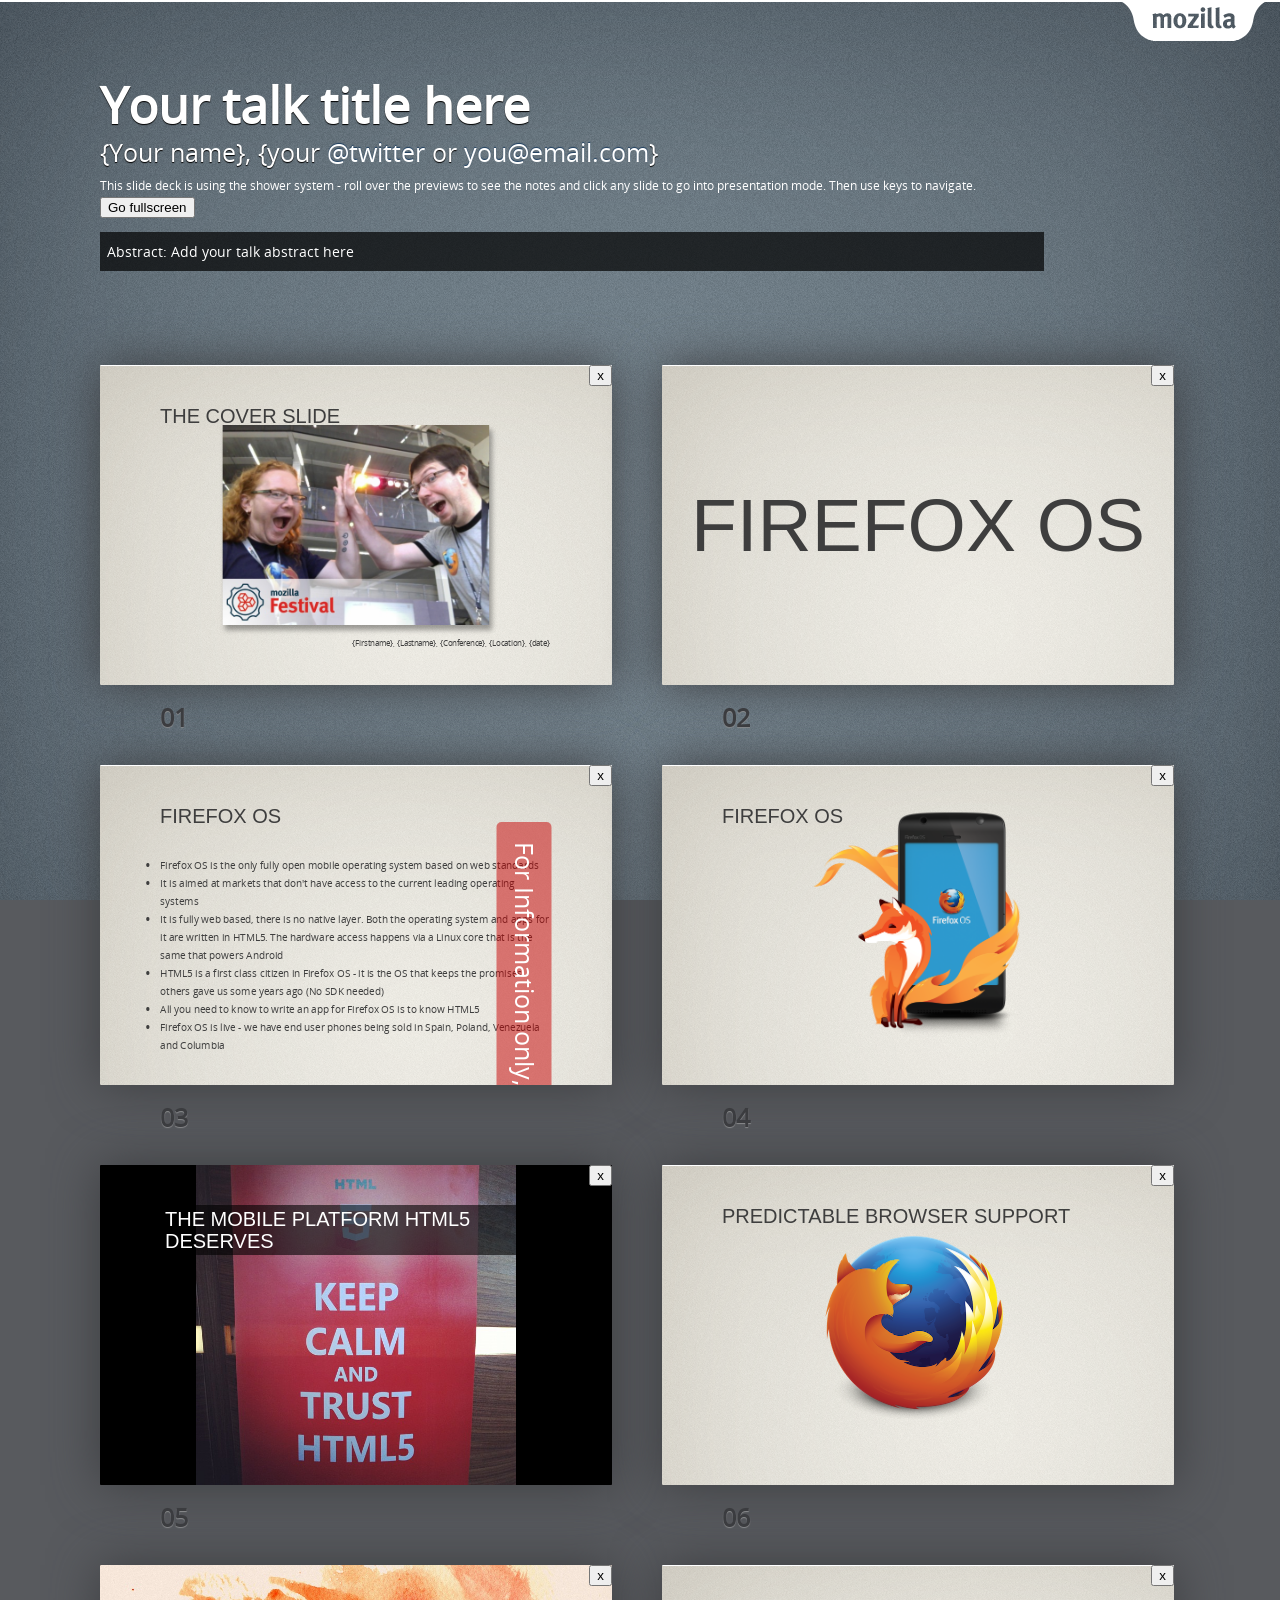
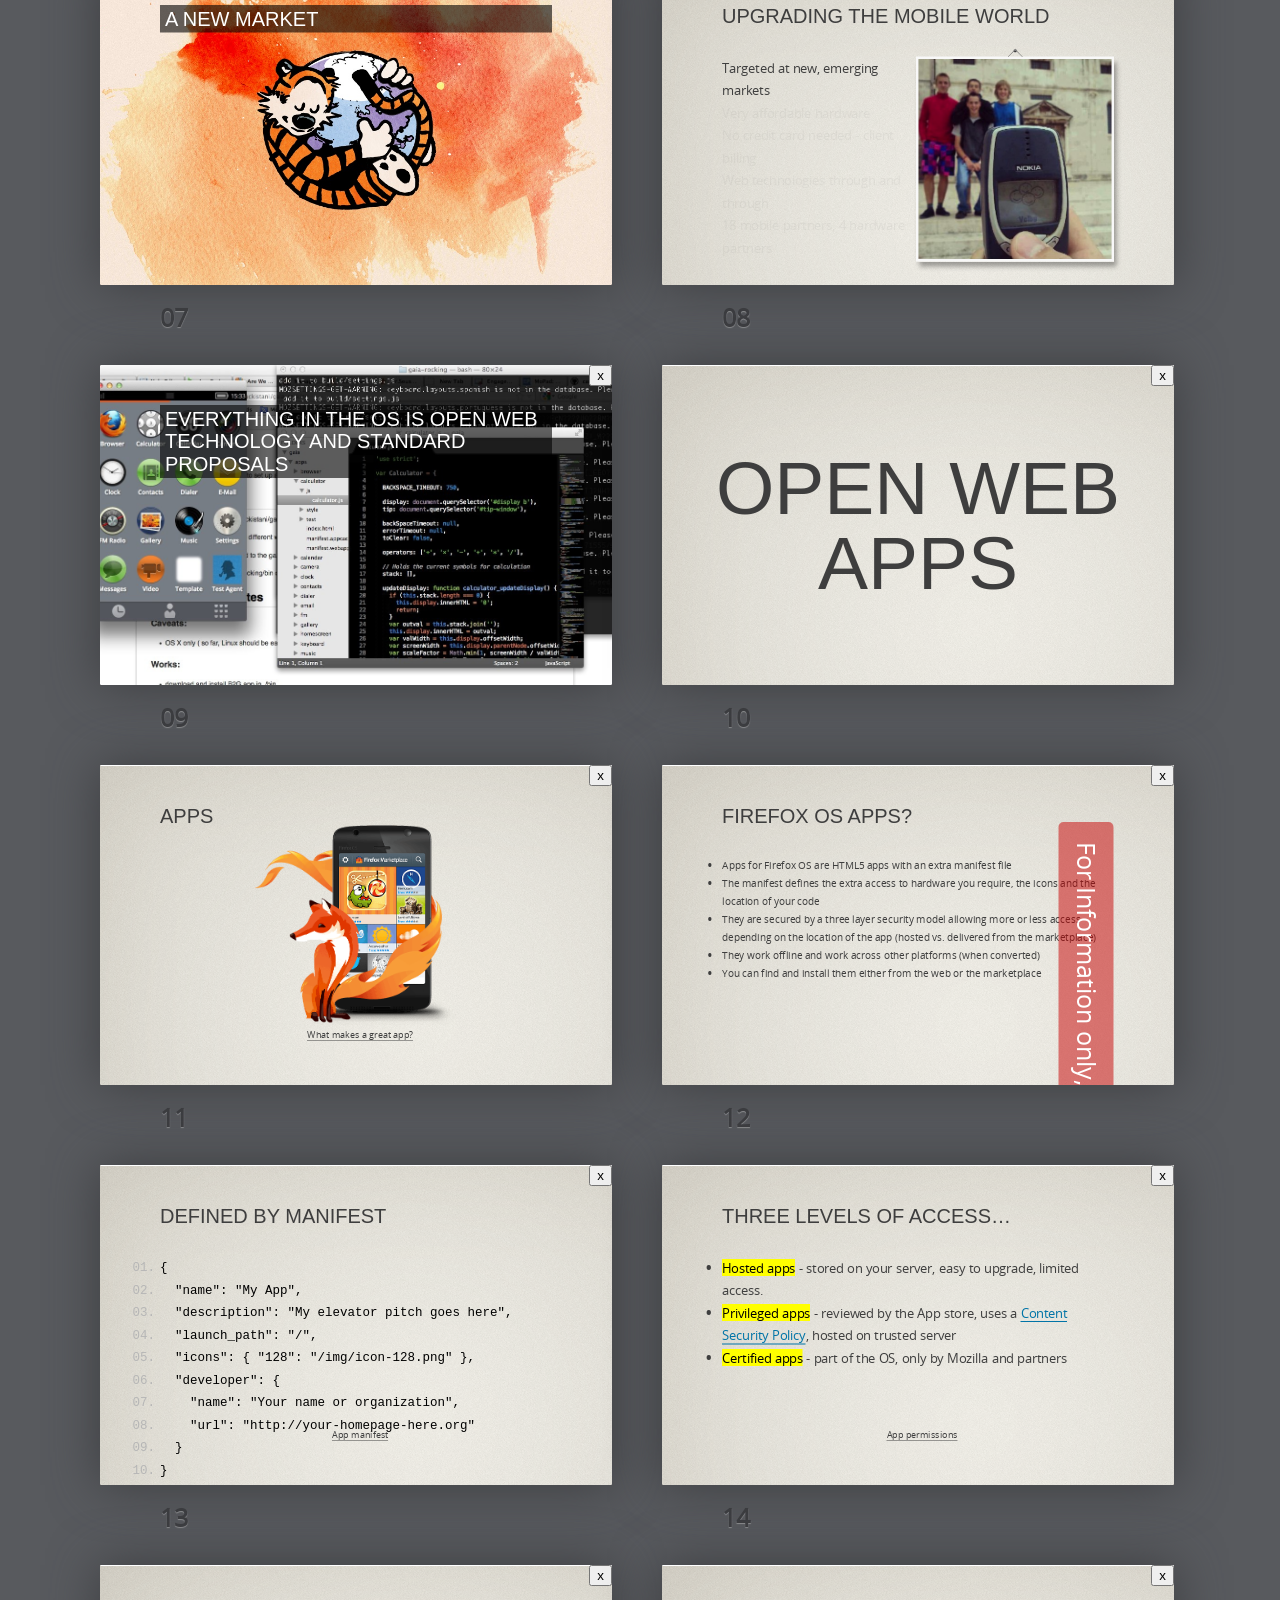
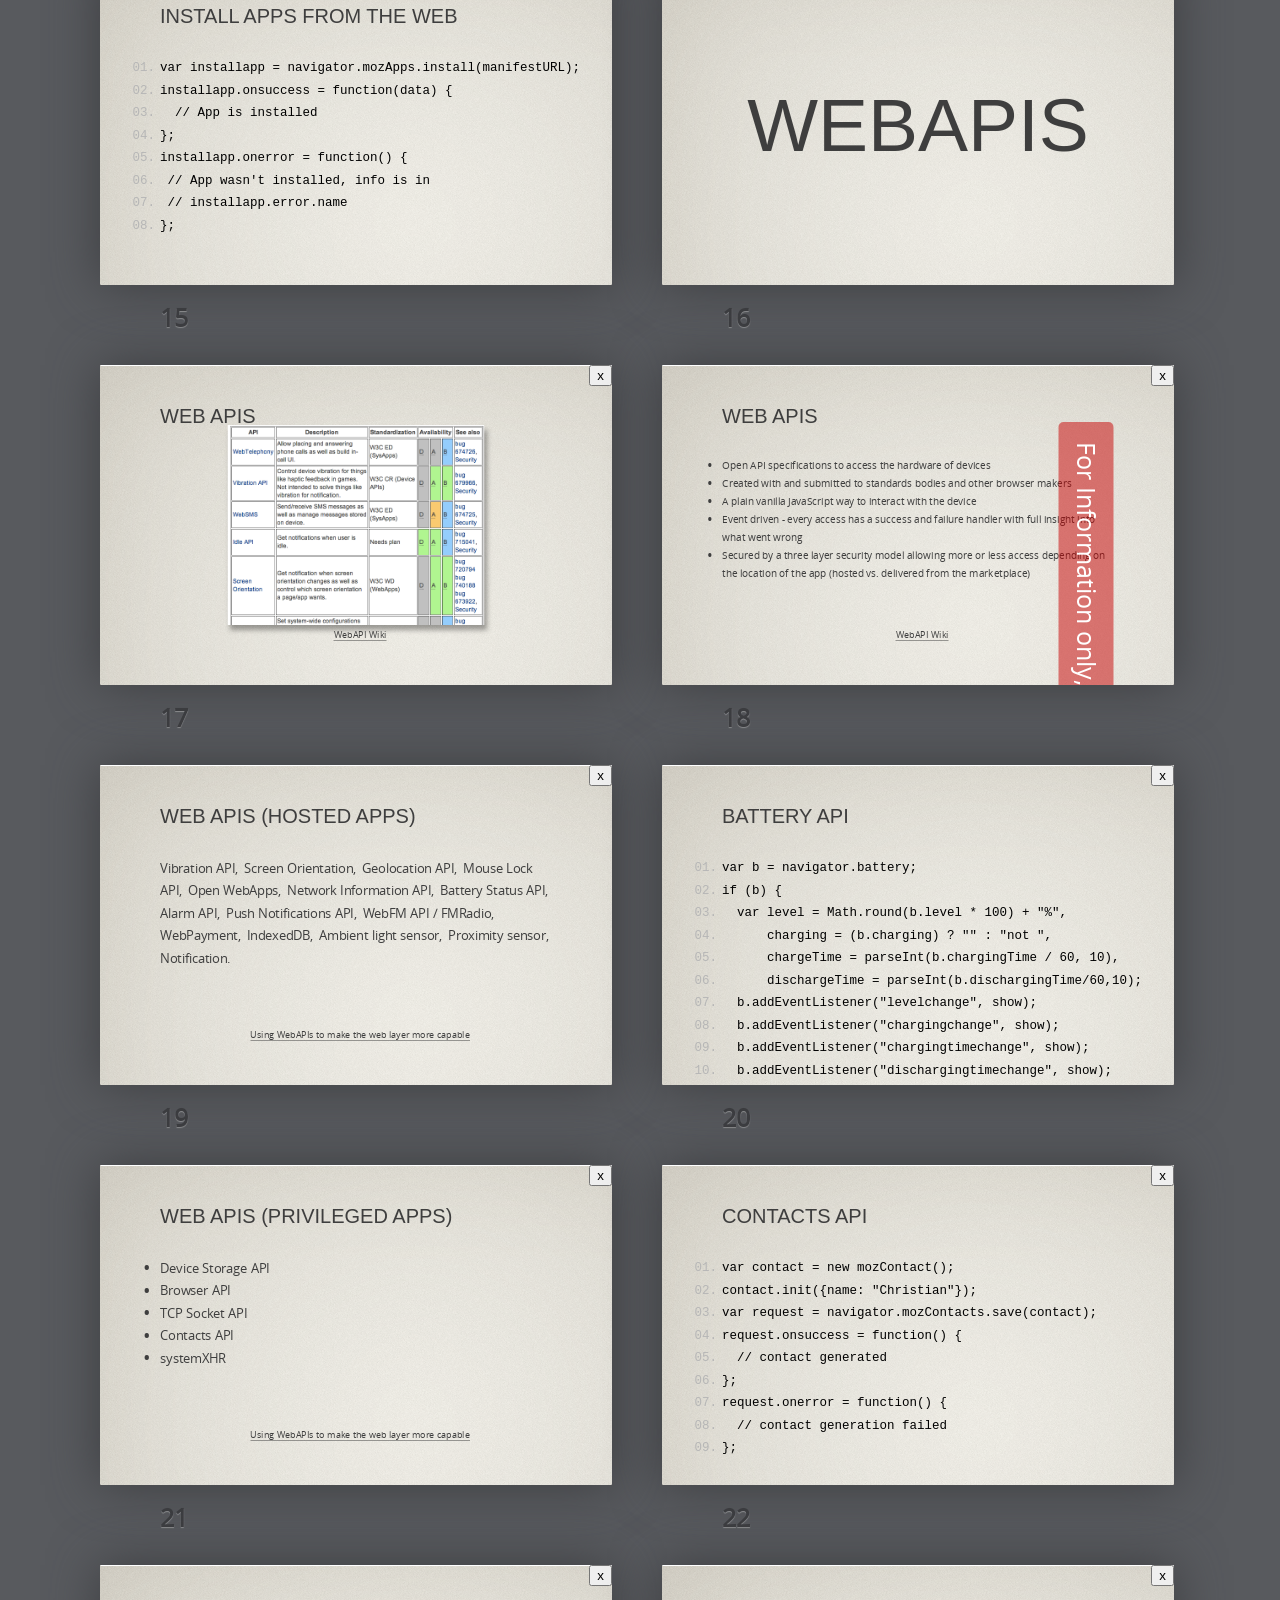
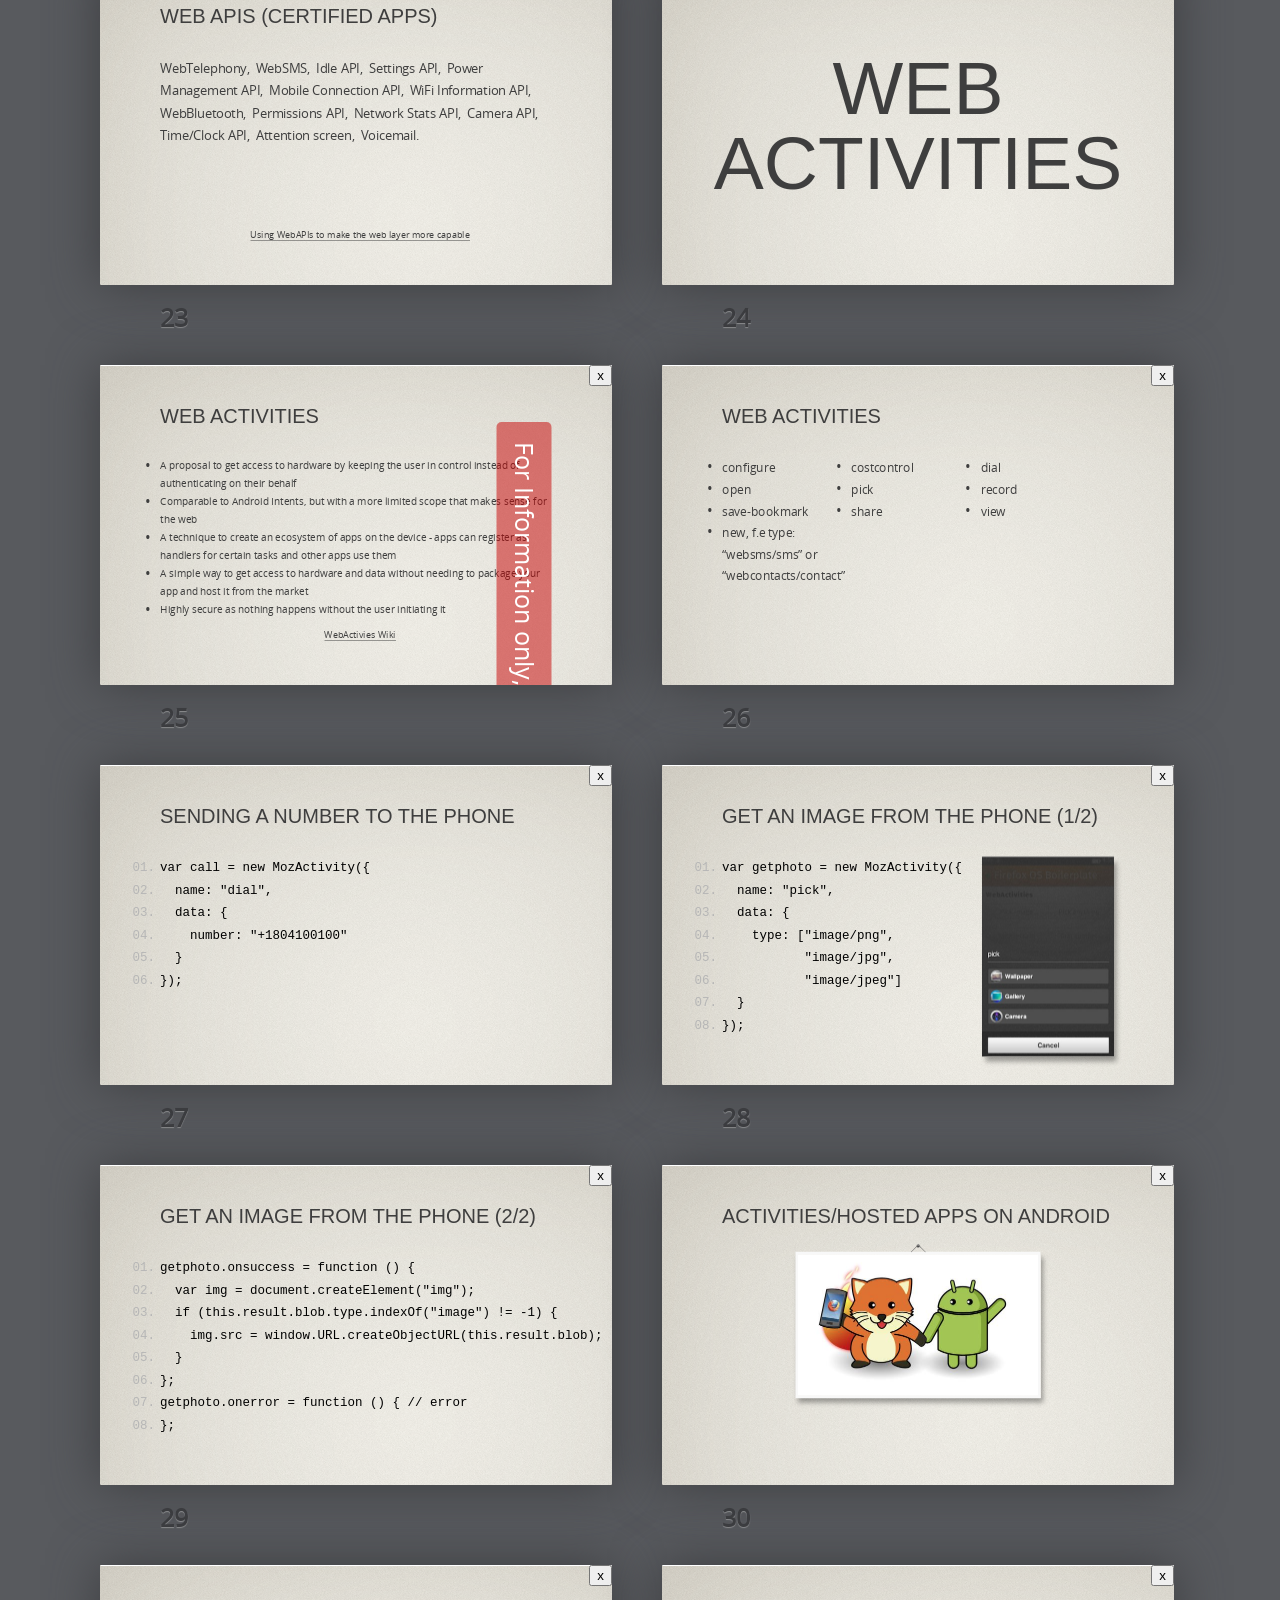
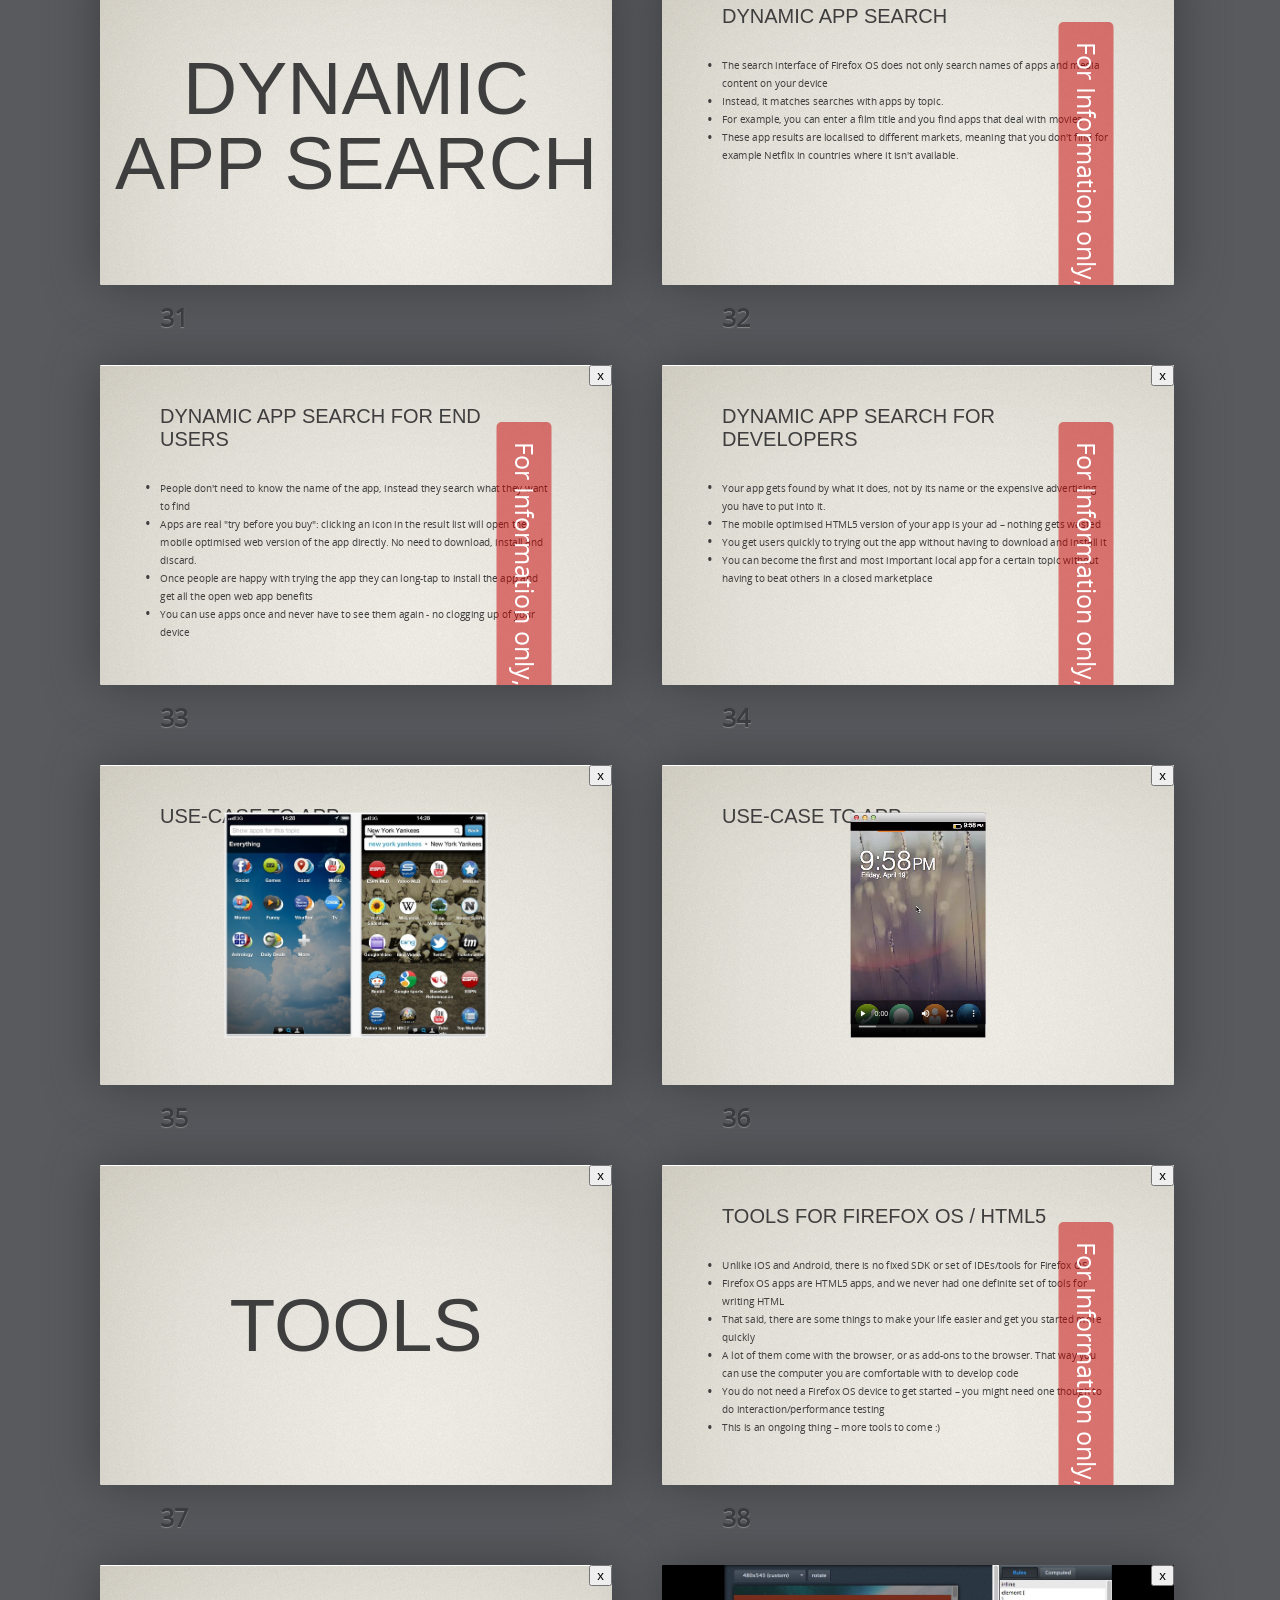
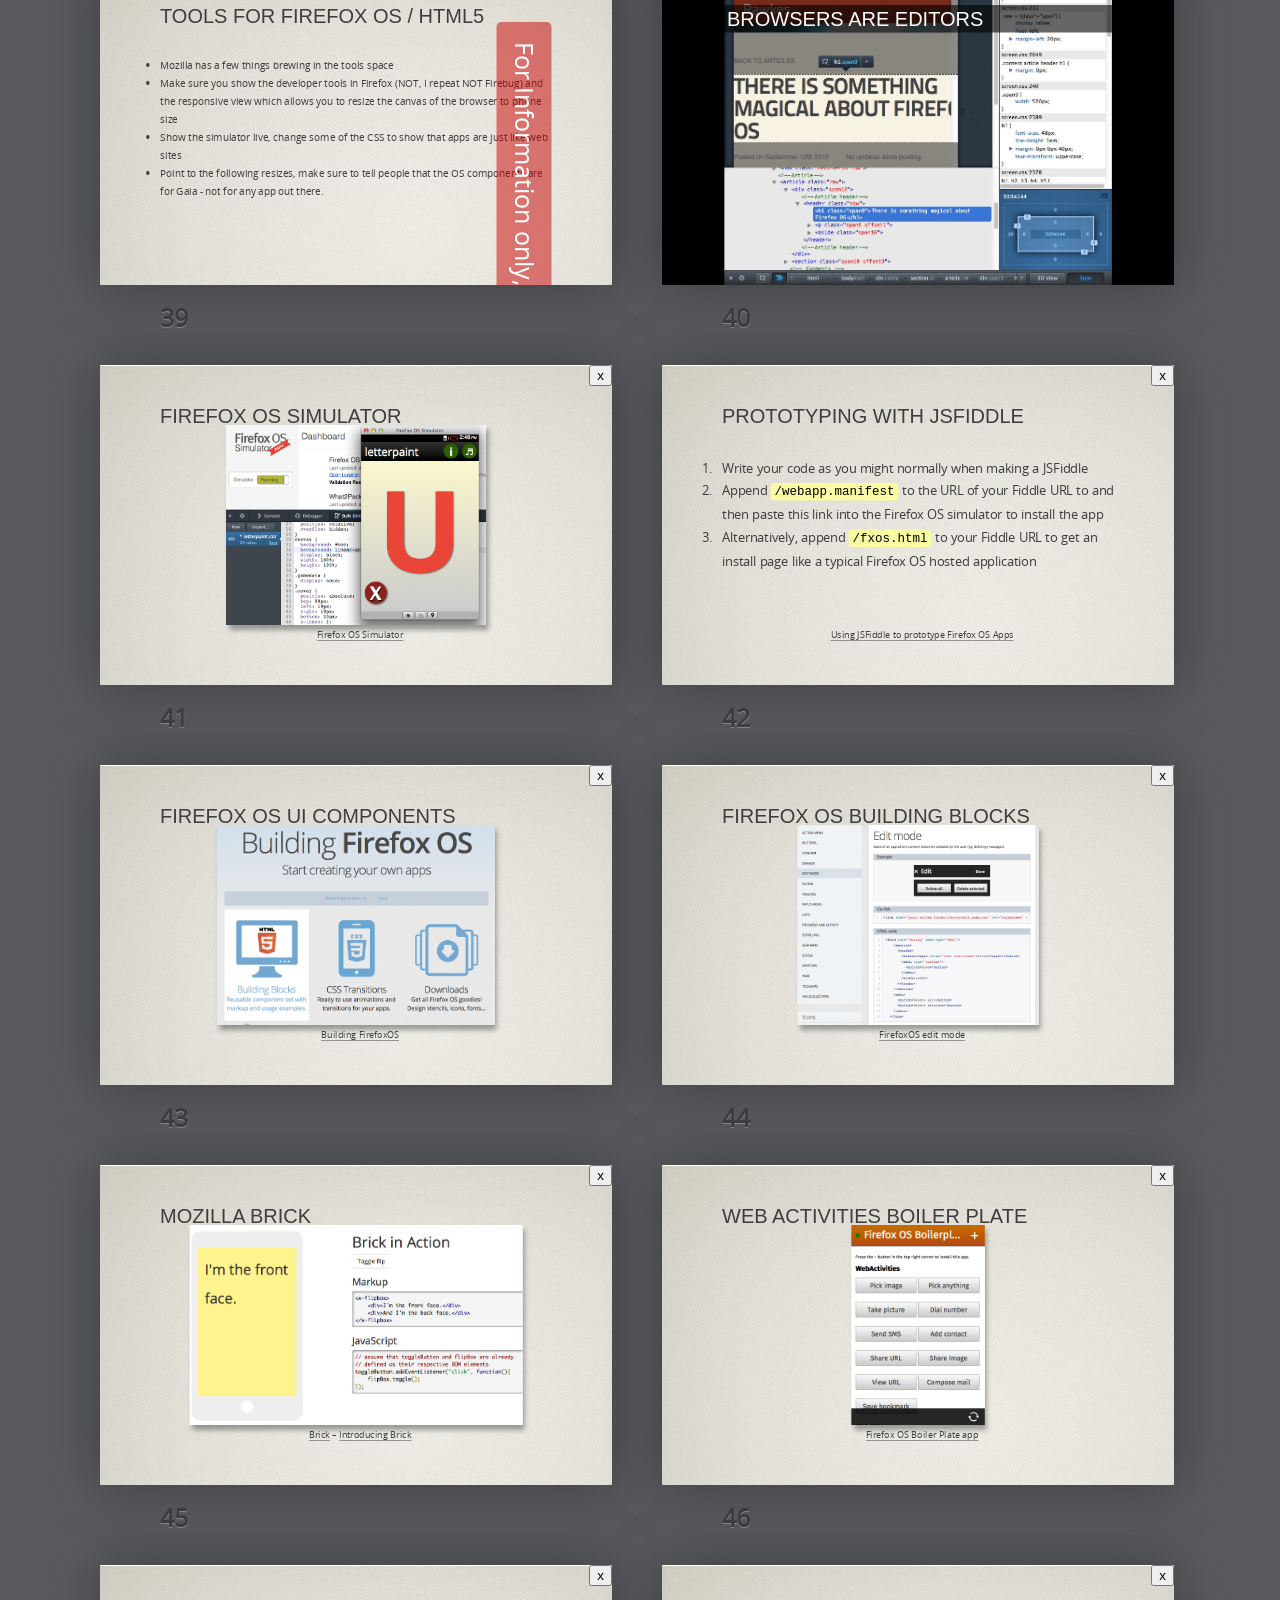
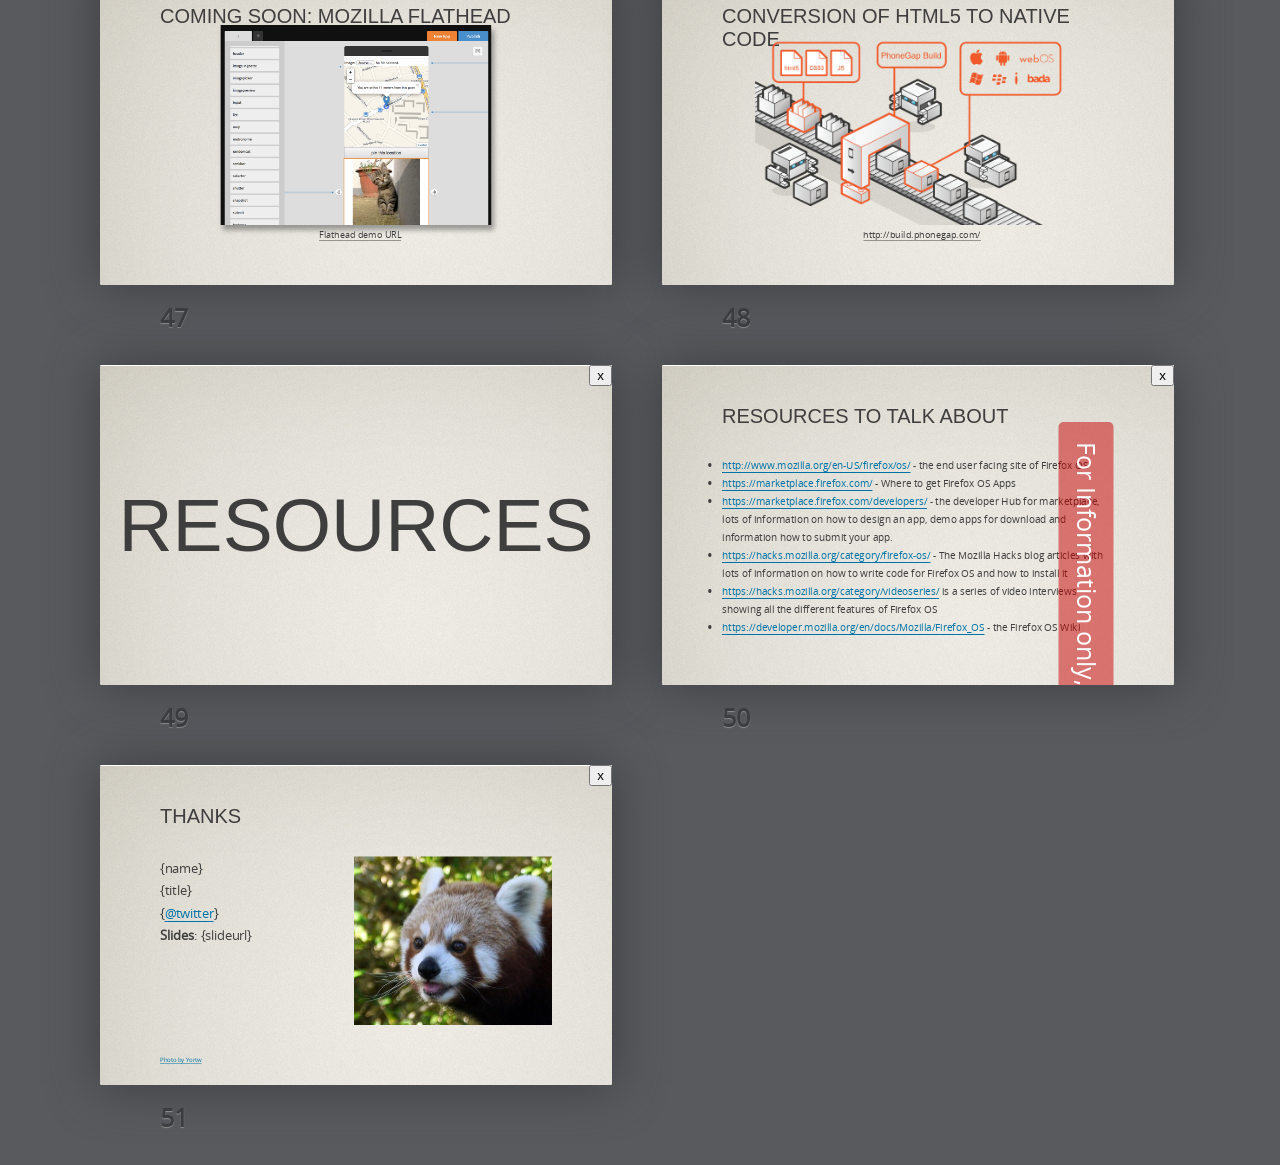
==== html5/firefox-os-pick-and-mix.html @ efd6d1f1 "Firefox OS overview deck" ====
<!DOCTYPE HTML>
<!-- <html lang="en-US"> -->
<html lang="en-US" class="fade">
<!-- 
  ^ a class of "fade" makes slides fade smoothly into one another
 -->
<!-- <html lang="en-US" class="nonumbers"> -->
<!-- 
  If you want no numbers on the slides add a "nonumbers" class 
  to the HTML element.
  Adding a class of "fade" will make slides fade into another. 
-->
<head>
  <meta charset="UTF-8">
  <title>Your talk title here</title>
<!-- 
  If you upload your slides to the web, ensure that you have 
  a good title - this shows up in search results and social
  media links
 -->
  <meta name="viewport" content="width=device-width, user-scalable=yes">
  <link rel="stylesheet" href="themes/mozilla/styles/style.css">
  <style type="text/css">
    div[id$='bullets'].slide > div::after {
      content: 'For Information only, do NOT present';
      background: rgba(200,0,0,0.5);
      color: #fff;
      position: absolute;
      top: 20px;
      right: 0;
      padding: 5px 20px;
      transform: rotate(90deg) translate(52%,-150px);
      border-radius: 5px;
    }
    .full div[id$='bullets'].slide > div::after {
      animation: wiggle alternate 1s infinite;
    }
    @keyframes wiggle {
      from {
        transform: rotate(90deg) translate(52%,-150px);
      }
      to {
        transform: rotate(90deg) translate(52%,-160px);
      }
    }
  </style>
</head>
<body class="list">

  <header class="caption">
    <h1>Your talk title here</h1>
    <p class="footer">
      {Your name}, 
      {your <a href="http://twitter.com/">@twitter</a> or 
      <a href="mailto:you@email.com">you@email.com</a>}
    </p>
  </header>
  <aside class="talkdescription">
    <p>This slide deck is using the shower system - roll over the previews to see the notes and click any slide to go into presentation mode. Then use keys to navigate. <button onclick="goFullScreen()">Go fullscreen</button></p>
    <p class="abstract">
      <strong>Abstract: </strong>
       Add your talk abstract here
    </p>
  </aside>

<!-- 
    Simply copy the whole block for each slide you want.
  Special slides get extra classes. Each slide needs an ID 
  to allow for bookmarking and target jumping.
-->

  <div id="cover" class="slide"><div>
    <section>
      <header>
        <h2>The cover slide</h2>
      </header>
      <img src="pictures/templatedemos/high-five.jpg" 
           class="middle shadow" height="400"
           alt="High-five at the Mozilla Festival!">
      <small class="byline">
        {Firstname}, {Lastname}, {Conference}, {Location}, {date}
      </small>
      <footer class="notes">
        This is a simple cover slide with an image in the middle
      </footer>
    </section>
  </div></div>

<!-- end slide block -->

<!-- ===================================================================
Firefox OS 
======================================================================== -->

  <div id="zomgfirefoxos" class="slide shout"><div>
    <section>
      <header>
        <h2>Firefox OS</h2>
      </header>
    <footer class="notes">
    </footer>
    </section>
  </div></div>

  <div id="firefoxosbullets" class="slide"><div>
    <section>
      <header>
        <h2>Firefox OS</h2>
      </header>
      <ul class="longlist">
        <li>Firefox OS is the only fully open mobile operating system based on web standards</li>
        <li>It is aimed at markets that don't have access to the current leading operating systems</li>
        <li>It is fully web based, there is no native layer. Both the operating system and apps for it are written in HTML5. The hardware access happens via a Linux core that is the same that powers Android</li>
        <li>HTML5 is a first class citizen in Firefox OS - it is the OS that keeps the promises others gave us some years ago (No SDK needed)</li>
        <li>All you need to know to write an app for Firefox OS is to know HTML5</li>
        <li>Firefox OS is live - we have end user phones being sold in Spain, Poland, Venezuela and Columbia</li>
      </ul>
    <footer class="notes">
    </footer>
    </section>
  </div></div>

  <div id="firefoxos" class="slide"><div>
    <section>
      <header>
        <h2>Firefox OS</h2>
      </header>
      <img src="pictures/fxos/firefoxos.png" 
           alt="Firefox OS" 
           class="middle" height="450">
    <footer class="notes">
      This is the intro slide to Firefox OS - explain that it is a new operating system, one completely based on open web technologies and aimed at the markets that others don't cover. Both fulfilling the promises made by other platforms and following the principles defined in the Mozilla Manifesto.
    </footer>
    </section>
  </div></div>

  <div id="deserves" class="slide cover h"><div>
    <section>
      <header>
        <h2>The mobile platform HTML5 deserves</h2>
      </header>
      <img src="pictures/fxos/keep-calm-and-trust-html5.jpg" 
           alt="Keep calm and trust HTML5" 
           class="middle shadow" height="450">
    <footer class="notes">
      Explain that unlike other platforms, HTML5 is not a second class citizen in Firefox OS but that the system itself, the UI of the OS, is written in HTML5. Instead of hoping for support of HTML5 features, the OS is very much dependent on them.
    </footer>
    </section>
  </div></div>

  <div id="browser" class="slide"><div>
    <section>
      <header>
        <h2>Predictable browser support</h2>
      </header>
      <img src="pictures/fxos/firefox-oct-2013.png" 
           alt="firefox" 
           class="middle">
    <footer class="notes">
      Firefox OS uses the browser's rendering engine as the main component to create interfaces. That's why you can not have the issues you have with Android, for example, where newest browser versions are not available for an older version of the operating systems. With Firefox OS, you have predictable browser support, rather than having to support outdated stock browsers and find workarounds.
    </footer>
    </section>
  </div></div>

  <div id="newmarket" class="slide h cover"><div>
    <section>
      <header>
        <h2>A new market</h2>
      </header>
      <img src="pictures/fxos/hobbes-earth.jpg" 
           alt="World wide web" 
           class="middle shadow" height="450">
    <footer class="notes">
      Firefox OS is - and this is important to say - not targeting the same markets as iOS and Android. Its main purpose is to bring web connectivity to markets that can't afford other platforms or aren't even supported by them. That's why Firefox OS users are not comparing what you do as App developers to the latest iOS or Android releases. Your job as app developers for Firefox OS is to bring the first impression of the web to lots and lots of new users. Not an easy task, but also a very rewarding one. Instead of copying Angry Birds and not getting the hardware performance you need you could be the new Angry Birds for a totally new audience.
    </footer>
    </section>
  </div></div>

  <div id="forall" class="slide"><div>
    <section>
      <header>
        <h2>Upgrading the mobile world</h2>
      </header>
      <figure class="right shadow frame">
        <img src="pictures/fxos/nokia-photos.jpg" 
             alt="Nokia couldn't take photos"
             height="400">
      </figure>
      <ul class="inner">
        <li class="active">Targeted at new, emerging markets</li>
        <li>Very affordable hardware</li>
        <li>No credit card needed - client billing</li>
        <li>Web technologies through and through</li>
        <li>18 mobile partners, 4 hardware partners</li>
      </ul>
      <footer class="notes">
        Firefox OS was created to bring users of feature phones into the web-enabled mobile world. It is meant to cater to the markets not covered by iOS and Android. Yes, you can buy cheap Androids world-wide but the version of Android they support doesn't have an out-of-the-box browser that allows you to do interesting things on the web. Much like Firefox and Opera for Android allow more users world-wide to have a great web experience without having the latest hardware, Firefox OS goes further. Its main goal is to bring millions of new users to the web on their mobile devices without getting a second-grade experience.
      </footer>
    </section>
  </div></div>

  <div id="webtech" class="slide cover"><div>
    <section>
      <header>
        <h2>Everything in the OS is open web technology and standard proposals</h2>
      </header>
      <img src="pictures/fxos/firefox-os-emulator.jpg" 
           alt="firefox os emulator and source" 
           class="middle shadow" height="450">
    <footer class="notes">
      Firefox OS is not another closed platform. Everything in the OS is open web technology and based on proposals to the standards bodies. This means the research we did by building Firefox OS and the research you do by making your apps work on it gets fed back to Firefox on Desktop and all the other browsers, too, making the web a better place.
    </footer>
    </section>
  </div></div>

<!-- ===================================================================
OPEN WEB APPS 
======================================================================== -->

  <div id="zomgopenapps" class="slide shout"><div>
    <section>
      <header>
        <h2>Open Web Apps</h2>
      </header>
    <footer class="notes">
    </footer>
    </section>
  </div></div>

  <div id="fxapps" class="slide"><div>
    <section>
      <header>
        <h2>Apps</h2>
      </header>
      <img src="pictures/fxos/apps.png" class="middle" height="400" 
           alt="Firefox OS apps">
      <p class="demourl">
        <a href="https://marketplace.firefox.com/developers/docs/concept">What makes a great app?</a>
      </p>
    <footer class="notes">
      Apps are the hot new thing - except they are not. In essence an app is a thing that does one thing well and is contained in itself. Instead of opening a web site and having it next to many other tabs you open an app and it is the main focus of your attention. People love this. It gives users a catered experience for one task without being distracting. The good news is that the web technologies around HTML5 are flexible enough to cover both cases: you can create a web site but also very easily turn it into an app. 
    </footer>
    </section>
  </div></div>

   <div id="appsbullets" class="slide"><div>
    <section>
      <header>
        <h2>Firefox OS Apps?</h2>
      </header>
      <ul class="longlist">
        <li>Apps for Firefox OS are HTML5 apps with an extra manifest file</li>
        <li>The manifest defines the extra access to hardware you require, the icons and the location of your code</li>
        <li>They are secured by a three layer security model allowing more or less access depending on the location of the app (hosted vs. delivered from the marketplace)</li>
        <li>They work offline and work across other platforms (when converted)</li>
        <li>You can find and install them either from the web or the marketplace</li>
      </ul>
      <footer class="notes">
      </footer>
    </section>
  </div></div>

  <div id="manifest" class="slide"><div>
    <section>
      <header>
        <h2>Defined by manifest</h2>
      </header>
      <pre>
        <code>{</code>
        <code>  "name": "My App",</code>
        <code>  "description": "My elevator pitch goes here",</code>
        <code>  "launch_path": "/",</code>
        <code>  "icons": { "128": "/img/icon-128.png" },</code>
        <code>  "developer": {</code>
        <code>    "name": "Your name or organization",</code>
        <code>    "url": "http://your-homepage-here.org"</code>
        <code>  }</code>
        <code>}</code>
      </pre>
      <p class="demourl"><a href="https://developer.mozilla.org/en-US/docs/Apps/Manifest">App manifest</a></p>
    <footer class="notes">
      The main step to turn an HTML5 page/app into a Firefox App is to define an app manifest. These are simple files in JSON defining the name of your app, where the icons are and what permissions you need for the application to work. They need to be sent with the right MIME type on the server and get submitted to the Mozilla marketplace. See them as a quick description of your app.
    </footer>
    </section>
  </div></div>

  <div id="threekinds" class="slide"><div>
    <section>
      <header>
        <h2>Three levels of access&hellip;</h2>
      </header>
      <ul>
        <li><mark>Hosted apps</mark> - stored on your server, easy to upgrade, limited access.</li>
        <li><mark>Privileged apps</mark> - reviewed by the App store, uses a <a href="https://developer.mozilla.org/en-US/docs/Security/CSP/Introducing_Content_Security_Policy">Content Security Policy</a>, hosted on trusted server</li>
        <li><mark>Certified apps</mark> - part of the OS, only by Mozilla and partners</li>
      </ul>
      <p class="demourl"><a href="https://developer.mozilla.org/en-US/docs/Apps/App_permissions">App permissions</a></p>
    <footer class="notes">
      There are three different type of apps in Firefox OS: Hosted Apps, Privileged apps and Certified apps. The first kind is hosted on your own server and has access to a limited amount of extra functionality Firefox OS offers on top of what HTML5 gives you. Privileged apps have much more access to the hardware and must be hosted by Mozilla. Certified apps are part of the operating system and are only built by Mozilla and partners.
    </footer>
    </section>
  </div></div>

  <div id="installapp" class="slide"><div>
    <section>
      <header>
        <h2>Install apps from the web</h2>
      </header>
        <pre>
        <code>var installapp = navigator.mozApps.install(manifestURL);</code>
        <code>installapp.onsuccess = function(data) {</code>
        <code>  // App is installed</code>
        <code>};</code>
        <code>installapp.onerror = function() {</code>
        <code> // App wasn't installed, info is in </code>
        <code> // installapp.error.name</code>
        <code>};</code>
        </pre>
      <footer class="notes">
        Installing applications from the web is possible by using the open web apps API, which is part of the WebAPI work in Mozilla. You can test if navigator.mozApps is supported and then create a button that calls the install method pointing to the URL of the manifest file of the app to be installed. You then get onsuccess and onerror handlers to deal with the returned objects of the install process. This means that any mobile friendly web site can be turned into an app in a few minutes, and that all the work you put into making your sites found in search engines wasn't wasted, but actually is now advertising for your app.
      </footer>
    </section>
  </div></div>


<!-- ===================================================================
WEB APIS
======================================================================== -->

  <div id="zomgapis" class="slide shout"><div>
    <section>
      <header>
        <h2>WebAPIs</h2>
      </header>
    <footer class="notes">
    </footer>
    </section>
  </div></div>

  <div id="webapis" class="slide h"><div>
    <section>
      <header>
        <h2>Web APIs</h2>
      </header>
      <img src="pictures/fxos/webapiwiki.png" height="400" class="middle shadow" alt="WebAPI wiki">
      <p class="demourl">
        <a href="https://wiki.mozilla.org/WebAPI">WebAPI Wiki</a>
      </p>      
    <footer class="notes">
      The WebAPI effort of Mozilla is tracked and described on the wiki.
    </footer>
    </section>
  </div></div>

   <div id="webapibullets" class="slide"><div>
    <section>
      <header>
        <h2>Web APIs</h2>
      </header>
      <ul class="longlist">
        <li>Open API specifications to access the hardware of devices</li>
        <li>Created with and submitted to standards bodies and other browser makers</li>
        <li>A plain vanilla JavaScript way to interact with the device</li>
        <li>Event driven - every access has a success and failure handler with full insight into what went wrong</li>
        <li>Secured by a three layer security model allowing more or less access depending on the location of the app (hosted vs. delivered from the marketplace)</li>
      </ul>
      <p class="demourl">
        <a href="https://wiki.mozilla.org/WebAPI">WebAPI Wiki</a>
      </p>      
      <footer class="notes">
        The Web API effort of Mozilla is a way to make the whole hardware of mobile devices available in JavaScript in a secure, predictable and open way agreed with other browser makers and standards bodies. 
      </footer>
    </section>
  </div></div>

   <div id="webapilist" class="slide"><div>
    <section>
      <header>
        <h2>Web APIs (hosted apps)</h2>
      </header>
      <ul class="inline">
        <li>Vibration API</li>
        <li>Screen Orientation</li>
        <li>Geolocation API</li>
        <li>Mouse Lock API</li>
        <li>Open WebApps</li>
        <li>Network Information API</li>
        <li>Battery Status API</li>
        <li>Alarm API</li>
        <li>Push Notifications API</li>
        <li>WebFM API / FMRadio</li>
        <li>WebPayment</li>
        <li>IndexedDB</li>
        <li>Ambient light sensor</li>
        <li>Proximity sensor</li>
        <li>Notification</li>
      </ul>
      <p class="demourl">
        <a href="https://hacks.mozilla.org/2013/02/using-webapis-to-make-the-web-layer-more-capable/">Using WebAPIs to make the web layer more capable</a>
      </p>      
      <footer class="notes">
        Hosted applications, meaning HTML5 apps you run on your own server, get the full functionality of HTML5 and additional API support shown here. All of these APIs are defined on the Mozilla Wiki and proposals to the standard bodies. Some of them have already been implemented in other other browsers, like the geolocation API. For now, however, only Firefox OS gives you all of them. These APIs bring much needed extra functionality to the HTML5 stack. 
      </footer>
    </section>
  </div></div>

   <div id="battery" class="slide"><div>
    <section>
      <header>
        <h2>Battery API</h2>
      </header>
        <pre>
          <code>var b = navigator.battery;</code>
          <code>if (b) {</code>
          <code>  var level = Math.round(b.level * 100) + "%",</code>
          <code>      charging = (b.charging) ? "" : "not ",</code>
          <code>      chargeTime = parseInt(b.chargingTime / 60, 10),</code>
          <code>      dischargeTime = parseInt(b.dischargingTime/60,10);</code>
          <code>  b.addEventListener("levelchange", show);</code>
          <code>  b.addEventListener("chargingchange", show);</code>
          <code>  b.addEventListener("chargingtimechange", show);</code>
          <code>  b.addEventListener("dischargingtimechange", show);</code>
          <code>}</code>
        </pre>
      <footer class="notes">
        This is an example of how to use one of those APIs. They come with properties, methods and fire a lot of events which makes it easy to include them in your own solutions. And as you can see using a simple if statement around your code ensures that only environments that support it execute your code.
      </footer>
    </section>
  </div></div>

   <div id="webapilistprivileged" class="slide"><div>
    <section>
      <header>
        <h2>Web APIs (privileged apps)</h2>
      </header>
      <ul>
        <li>Device Storage API</li>
        <li>Browser API</li>
        <li>TCP Socket API</li>
        <li>Contacts API</li>
        <li>systemXHR</li>
      </ul>
      <p class="demourl">
        <a href="https://hacks.mozilla.org/2013/02/using-webapis-to-make-the-web-layer-more-capable/">Using WebAPIs to make the web layer more capable</a>
      </p>      
      <footer class="notes">
        Privileged apps have access to more APIs and those dealing with content of more sensitive nature like storing information on the device's file system, accessing the contacts list or loading third party data from the web. To recap, privileged apps need to be packaged up, submitted to the marketplace and delivered from Mozilla's infrastructure. We can not allow just any server on the web to access the user's address book as that would allow the creation of malware in a very easy fashion.
      </footer>
    </section>
  </div></div>

   <div id="contactsapi" class="slide"><div>
    <section>
      <header>
        <h2>Contacts API</h2>
      </header>
        <pre>
          <code>var contact = new mozContact();</code>
          <code>contact.init({name: "Christian"});</code>
          <code>var request = navigator.mozContacts.save(contact);</code>
          <code>request.onsuccess = function() {</code>
          <code>  // contact generated</code>
          <code>};</code>
          <code>request.onerror = function() {</code>
          <code>  // contact generation failed</code>
          <code>};</code>
        </pre>
      <footer class="notes">
        For a hosted, privileged app it is simple to create a new contact. That enables you to sync address books across services, for example. Again, you have a few methods and event handlers for the success and error case.
      </footer>
    </section>
  </div></div>

   <div id="webapilistcertified" class="slide"><div>
    <section>
      <header>
        <h2>Web APIs (certified apps)</h2>
      </header>
        <ul class="inline">
          <li>WebTelephony</li>
          <li>WebSMS</li>
          <li>Idle API</li>
          <li>Settings API</li>
          <li>Power Management API</li>
          <li>Mobile Connection API</li>
          <li>WiFi Information API</li>
          <li>WebBluetooth</li>
          <li>Permissions API</li>
          <li>Network Stats API</li>
          <li>Camera API</li>
          <li>Time/Clock API</li>
          <li>Attention screen</li>
          <li>Voicemail</li>
        </ul>
     <p class="demourl">
        <a href="https://hacks.mozilla.org/2013/02/using-webapis-to-make-the-web-layer-more-capable/">Using WebAPIs to make the web layer more capable</a>
      </p>      
      <footer class="notes">
        Certified apps are the apps that make up the operating system itself. They are only built by Mozilla and partners and have full access to the hardware of the device, for example to make phone calls or change permissions on the device. 
      </footer>
    </section>
  </div></div>

<!-- ===================================================================
WEB ACTIVITIES
======================================================================== -->

  <div id="zomgactivities" class="slide shout"><div>
    <section>
      <header>
        <h2>Web Activities</h2>
      </header>
    <footer class="notes">
    </footer>
    </section>
  </div></div>

  <div id="webactbullets" class="slide"><div>
    <section>
      <header>
        <h2>Web Activities</h2>
      </header>
      <ul class="longlist">
        <li>A proposal to get access to hardware by keeping the user in control instead of authenticating on their behalf</li>
        <li>Comparable to Android Intents, but with a more limited scope that makes sense for the web</li>
        <li>A technique to create an ecosystem of apps on the device - apps can register as handlers for certain tasks and other apps use them</li>
        <li>A simple way to get access to hardware and data without needing to package your app and host it from the market</li>
        <li>Highly secure as nothing happens without the user initiating it</li>
      </ul>
      <p class="demourl">
        <a href="https://wiki.mozilla.org/WebAPI/WebActivities">WebActivies Wiki</a>
      </p>      
      <footer class="notes">
      </footer>
    </section>
  </div></div>

  <div id="activities" class="slide"><div>
    <section>
      <header>
        <h2>Web activities</h2>
      </header>
      <ul class="lots">
        <li>configure</li>
        <li>costcontrol</li>
        <li>dial</li>
        <li>open</li>
        <li>pick</li>
        <li>record</li>
        <li>save-bookmark</li>
        <li>share</li>
        <li>view</li>
        <li>new, f.e type: “websms/sms” or “webcontacts/contact” </li>
      </ul>
    <footer class="notes">
      If you want to access the camera or the address book without packaging your application, there is an alternative called Web Activities. These are much like Web Intents were for Chrome, but more focused on real use cases of the web rather than Android. Using Web Activities you can access the hardware without having to authenticate on the user's behalf. Instead, the users get prompted to use the apps they always use to give you what your app wants.
    </footer>
    </section>
  </div></div>

 <div id="callactivity" class="slide"><div>
    <section>
      <header>
        <h2>Sending a number to the phone</h2>
      </header>
      <pre>
        <code>var call = new MozActivity({</code>
        <code>  name: "dial",</code>
        <code>  data: {</code>
        <code>    number: "+1804100100"</code>
        <code>  }</code>
        <code>});</code>
      </pre>
      <footer class="notes">
        This, as an example, is a call activity. When this JavaScript executes, the user will be sent to the dialer app (or Skype, depending on what app was defined as the default one), the number is sent to the app and the user needs to initiate the call. This is the main difference to WebAPIs - the user has the final say. When the call is denied or the user hung up the phone would go back to your app.
      </footer>
    </section>
  </div></div>

  <div id="imageactivity" class="slide"><div>
    <section>
      <header>
        <h2>Get an image from the phone (1/2)</h2>
      </header>
      <img src="pictures/fxos/pick-activity.jpg" alt="Pick activity" class="right shadow">
      <pre>
        <code>var getphoto = new MozActivity({</code>
        <code>  name: "pick",</code>
        <code>  data: {</code>
        <code>    type: ["image/png",</code> 
        <code>           "image/jpg", </code>
        <code>           "image/jpeg"]</code>
        <code>  }</code>
        <code>});</code>
      </pre>
      <footer class="notes">
        The 'pick' activity is most probably the most useful one, as it allows you to tell the user that you want something from the device. In this case we define in the MIME type array that we are expecting an image. This would result in the screenshot shown on the right - the user gets asked to give us an image, either from the wallpaper or the photos folder or by taking a new photo with the camera. 
      </footer>
    </section>
  </div></div>

  <div id="imageactivity2" class="slide"><div>
    <section>
      <header>
        <h2>Get an image from the phone (2/2)</h2>
      </header>
      <pre>
        <code>getphoto.onsuccess = function () {</code>
        <code>  var img = document.createElement("img");</code>
        <code>  if (this.result.blob.type.indexOf("image") != -1) {</code>
        <code>    img.src = window.URL.createObjectURL(this.result.blob);</code>
        <code>  }</code>
        <code>};</code>
        <code>getphoto.onerror = function () { // error</code>
        <code>};</code>
      </pre>
      <footer class="notes">
        To retrieve the photo all you need is a simple event handler in which you get the image as a data blob and you can play with it in your app.
      </footer>
    </section>
  </div></div>

  <div id="android" class="slide"><div>
    <section>
      <header>
        <h2>Activities/Hosted Apps on Android</h2>
      </header>
      <figure class="middle shadow swing frame">
        <img src="pictures/fxos/foxkeh-android.png" 
             alt="Foxkeh loves android">
      </figure>
      <footer class="notes">
        The great news is that if you have Firefox on Android, this functionality is also available outside of Firefox OS for you - any Android device will do.
      </footer>
    </section>
  </div></div>

<!-- ===================================================================
DYNAMIC APP SEARCH
======================================================================== -->

  <div id="zomgsearch" class="slide shout"><div>
    <section>
      <header>
        <h2>Dynamic app search</h2>
      </header>
    <footer class="notes">
    </footer>
    </section>
  </div></div>

  <div id="dasbullets" class="slide"><div>
    <section>
      <header>
        <h2>Dynamic app search</h2>
      </header>
      <ul class="longlist">
        <li class="active">The search interface of Firefox OS does not only search names of apps and media content on your device</li>
        <li>Instead, it matches searches with apps by topic.</li>
        <li>For example, you can enter a film title and you find apps that deal with movies</li>
        <li>These app results are localised to different markets, meaning that you don't find for example Netflix in countries where it isn't available.</li>
      </ul>
    <footer class="notes">
    </footer>
    </section>
  </div></div>

  <div id="dasforusersbullets" class="slide"><div>
    <section>
      <header>
        <h2>Dynamic app search for end users</h2>
      </header>
      <ul class="longlist">
        <li class="active">People don't need to know the name of the app, instead they search what they want to find</li>
        <li>Apps are real "try before you buy": clicking an icon in the result list will open the mobile optimised web version of the app directly. No need to download, install and discard.</li>
        <li>Once people are happy with trying the app they can long-tap to install the app and get all the open web app benefits</li>
        <li>You can use apps once and never have to see them again - no clogging up of your device</li>
      </ul>
    <footer class="notes">
    </footer>
    </section>
  </div></div>

  <div id="dasfordevelopersbullets" class="slide"><div>
    <section>
      <header>
        <h2>Dynamic app search for developers</h2>
      </header>
      <ul class="longlist">
        <li class="active">Your app gets found by what it does, not by its name or the expensive advertising you have to put into it.</li>
        <li>The mobile optimised HTML5 version of your app is your ad – nothing gets wasted</li>
        <li>You get users quickly to trying out the app without having to download and install it</li>
        <li>You can become the first and most important local app for a certain topic without having to beat others in a closed marketplace</li>
      </ul>
    <footer class="notes">
    </footer>
    </section>
  </div></div>

  <div id="dynappimage" class="slide"><div>
    <section>
      <header>
        <h2>Use-case to app</h2>
      </header>
       <img src="pictures/fxos/everythingme.jpg" 
           alt="The search interface of Firefox OS" 
           height="450"
           class="middle"> 
    <footer class="notes">
    </footer>
    </section>
  </div></div>

  <div id="everything" class="slide"><div>
    <section>
      <header>
        <h2>Use-case to app</h2>
      </header>
       <video class="middle" height="450" controls>
        <source src="pictures/fxos/dynamicsearch.mp4"  type="video/mp4"></source>
        <source src="pictures/fxos/dynamicsearch.webm"  type="video/webm"></source>
      </video>     
    <footer class="notes">
    </footer>
    </section>
  </div></div>

<!-- ===================================================================
TOOLS 
======================================================================== -->

  <div id="zomgtools" class="slide shout"><div>
    <section>
      <header>
        <h2>Tools</h2>
      </header>
    <footer class="notes">
    </footer>
    </section>
  </div></div>

  <div id="toolsbullets" class="slide"><div>
    <section>
      <header>
        <h2>Tools for Firefox OS / HTML5</h2>
      </header>
      <ul class="longlist">
        <li>Unlike iOS and Android, there is no fixed SDK or set of IDEs/tools for Firefox OS.</li>
        <li>Firefox OS apps are HTML5 apps, and we never had one definite set of tools for writing HTML</li>
        <li>That said, there are some things to make your life easier and get you started more quickly</li>
        <li>A lot of them come with the browser, or as add-ons to the browser. That way you can use the computer you are comfortable with to develop code</li>
        <li>You do not need a Firefox OS device to get started – you might need one though to do interaction/performance testing</li>
        <li>This is an ongoing thing – more tools to come :)</li>
      </ul>
    <footer class="notes">
    </footer>
    </section>
  </div></div>

  <div id="tools2bullets" class="slide"><div>
    <section>
      <header>
        <h2>Tools for Firefox OS / HTML5</h2>
      </header>
      <ul class="longlist">
        <li>Mozilla has a few things brewing in the tools space</li>
        <li>Make sure you show the developer tools in Firefox (NOT, I repeat NOT Firebug) and the responsive view which allows you to resize the canvas of the browser to phone size</li>
        <li>Show the simulator live, change some of the CSS to show that apps are just like web sites</li>
        <li>Point to the following resizes, make sure to tell people that the OS components are for Gaia - not for any app out there.</li>
      </ul>
    <footer class="notes">
    </footer>
    </section>
  </div></div>

  <div id="devtools" class="slide cover h"><div>
    <section>
      <header>
        <h2>Browsers are editors</h2>
      </header>
      <img src="pictures/fxos/devtools.jpg" 
           alt="Developer tools" 
           class="middle">
    <footer class="notes">
      Browsers now are also developer tools. The tools built into the Firefox OS browser, for example, allow you to create apps in the browser, debug what is happening on the phone and simulate a Firefox OS device on your computer. 
    </footer>
    </section>
  </div></div>

  <div id="fxossimulator" class="slide h"><div>
    <section>
      <header>
        <h2>Firefox OS Simulator</h2>
      </header>
      <img src="pictures/fxos/simulator.png" 
           alt="Simulator" 
           class="middle shadow" height="400">
      <p class="demourl">
        <a href="https://addons.mozilla.org/en-US/firefox/addon/firefox-os-simulator/">
          Firefox OS Simulator
        </a>
      </p>
    <footer class="notes">
      The Firefox OS Simulator is an add-on for Firefox which simulates a phone on your computer. You can test the install process and buying and selling applications and you can send apps directly to a connected phone. You can also debug your applications directly from your computer including live CSS changes. 
    </footer>
    </section>
  </div></div>

  <div id="fiddle" class="slide h"><div>
    <section>
      <header>
        <h2>Prototyping with JSFiddle</h2>
      </header>
      <ol>
        <li>Write your code as you might normally when making a JSFiddle
        </li>
        <li>Append <code>/webapp.manifest</code> to the URL of your Fiddle URL to and then paste this link into the Firefox OS simulator to install the app</li>
        <li>Alternatively, append <code>/fxos.html</code> to your Fiddle URL to get an install page like a typical Firefox OS hosted application</li>
      </ol> 
      <p class="demourl">
        <a href="https://hacks.mozilla.org/2013/08/using-jsfiddle-to-prototype-firefox-os-apps/">
          Using JSFiddle to prototype Firefox OS Apps
        </a>
      </p>
    <footer class="notes">
      JSFiddle is a very simple way to create code collaboratively online. The latest version now also has the feature to publish the code you wrote as a Firefox OS app to test things out.
    </footer>
    </section>
  </div></div>


  <div id="buildingfirefoxos" class="slide"><div>
    <section>
      <header>
        <h2>Firefox OS UI components</h2>
      </header>
      <img src="pictures/fxos/buildingfirefoxos.png" 
           alt="Building Firefox OS" 
           class="middle shadow" height="400">
      <p class="demourl">
        <a href="http://buildingfirefoxos.com">Building FirefoxOS</a>
      </p>
    <footer class="notes">
      Building Firefox OS is a resource that shows you how the operating system itself was built. It is the source code of Gaia, the user interface of Firefox OS, proving that nothing in the OS is closed source. You can use these principles to make your app look "native" on Firefox OS, but be aware that they are not catered to high performance apps.
    </footer>
    </section>
  </div></div>

  <div id="buildingfirefoxosblocks" class="slide"><div>
    <section>
      <header>
        <h2>Firefox OS Building blocks</h2>
      </header>
      <img src="pictures/fxos/buildingblocks.png" 
           alt="Firefox OS UI components"
           height="400" 
           class="middle shadow">
      <p class="demourl">
        <a href="http://buildingfirefoxos.com/building-blocks/edit-mode.html">FirefoxOS edit mode</a>
      </p>
    <footer class="notes">
      The Firefox OS building blocks are reusable components that make up the apps that are part of the operating system (certified apps). You could say that they are the look and feel of the operating system. They are not, however, built for high-performance apps like social media streams or games. You can use these building blocks to get started but you need to be sure that your app will look like it is part of the operating system, which might confuse end users. For higher performance and more styling options without the danger of OS styles overriding what you do, check out Mozilla Brick.
    </footer>
    </section>
  </div></div>

  <div id="bricks" class="slide"><div>
    <section>
      <header>
        <h2>Mozilla Brick</h2>
      </header>
      <img src="pictures/fxos/brick.jpg" 
           alt="Mozilla Brick" 
           class="middle shadow" height="400">
      <p class="demourl">
        <a href="http://mozilla.github.io/brick/">Brick</a> – <a href="https://hacks.mozilla.org/2013/08/introducing-brick-minimal-markup-web-components-for-faster-app-development/">Introducing Brick</a>
      </p>
    <footer class="notes">
      Mozilla Brick is a more intelligent way to deal with the issue of UI components on the web. It is a library that allows to build apps from Web Components wrapped in custom tags. That way your markup becomes minimal, the components don't have the problem of styling of the main document being inherited and they perform much better than DOM-created components as their rendering is part of the browser rendering flow. 
    </footer>
    </section>
  </div></div>

  <div id="boilerplate" class="slide"><div>
    <section>
      <header>
        <h2>Web Activities Boiler Plate</h2>
      </header>
      <img src="pictures/fxos/boilerplate.jpg" 
           alt="Firefox OS Boiler Plate" 
           class="middle shadow" height="400">
      <p class="demourl">
        <a href="https://github.com/robnyman/Firefox-OS-Boilerplate-App">Firefox OS Boiler Plate app</a>
      </p>
    <footer class="notes">
      The Firefox OS Boiler Plate app by Robert Nyman is a perfect start to get accustomed to Web Activities. It is a showcase of buttons calling different web activities. Simply use the ones you want to have and delete the others. The code is highly commented to show you where to put your functionality. 
    </footer>
    </section>
  </div></div>

  <div id="flathead" class="slide h"><div>
    <section>
      <header>
        <h2>Coming soon: Mozilla Flathead</h2>
      </header>
      <img src="pictures/fxos/flathead.png" 
           alt="Mozilla Flathead" 
           class="middle shadow" height="400">
      <p class="demourl">
        <a href="http://flathead.herokuapp.com/designer">
          Flathead demo URL
        </a>
      </p>
    <footer class="notes">
      Flathead is a WYSIWYG editor for apps which allows you to drag and drop web components, connect them in a visual way and then package and deploy your app with a single click. It is part of the Mozilla Webmaker project and currently in production.
    </footer>
    </section>
  </div></div>

  <div id="native" class="slide"><div>
    <section>
      <header>
        <h2>Conversion of HTML5 to native code</h2>
      </header>
      <img src="pictures/fxos/phonegapdiagram.png" 
           alt="Phonegap" 
           class="middle" height="400">
       <p class="demourl">
       <a href="http://build.phonegap.com/">http://build.phonegap.com/</a>
     </p>    
      <footer class="notes">
        Phonegap is an excellent tool to convert HTML5 Applications to native apps for Android of iOS. The other way around this isn't possible, but by using Phonegap you can build for HTML5, and still cover all the other markets.
      </footer>
    </section>
  </div></div>

<!-- ===================================================================
INFORMATION RESOURCES 
======================================================================== -->
  
  <div id="zomgresources" class="slide shout"><div>
    <section>
      <header>
        <h2>Resources</h2>
      </header>
    <footer class="notes">
    </footer>
    </section>
  </div></div>

  <div id="resourcesbullets" class="slide"><div>
    <section>
      <header>
        <h2>Resources to talk about</h2>
      </header>
      <ul class="longlist">
        <li><a href="http://www.mozilla.org/en-US/firefox/os/">http://www.mozilla.org/en-US/firefox/os/</a> - the end user facing site of Firefox OS</li>
        <li><a href="https://marketplace.firefox.com/">https://marketplace.firefox.com/</a> - Where to get Firefox OS Apps</li>
        <li><a href="https://marketplace.firefox.com/developers/">https://marketplace.firefox.com/developers/</a> - the developer Hub for marketplace, lots of information on how to design an app, demo apps for download and information how to submit your app.</li>
        <li><a href="https://hacks.mozilla.org/category/firefox-os/">https://hacks.mozilla.org/category/firefox-os/</a> - The Mozilla Hacks blog articles with lots of information on how to write code for Firefox OS and how to install it</li>
        <li><a href="https://hacks.mozilla.org/category/videoseries/">https://hacks.mozilla.org/category/videoseries/</a> is a series of video interviews showing all the different features of Firefox OS</li>
        <li><a href="https://developer.mozilla.org/en/docs/Mozilla/Firefox_OS">https://developer.mozilla.org/en/docs/Mozilla/Firefox_OS</a> - the Firefox OS Wiki</li>
      </ul>
      <footer class="notes">
      </footer>
    </section>
  </div></div>



<!-- ===================================================================
AND… I'M SPENT
======================================================================== -->

  <div id="thanks" class="slide"><div>
    <section>
      <header>
        <h2>Thanks</h2>
      </header>
      <img src="pictures/mozillaoverview/redpanda.jpg" class="right" alt="Red panda (Firefox)">
      <ul class="nobull">
        <li>{name}</li>
        <li>{title}</li>
        <li>{<a href="http://twitter.com/">@twitter</a>}</li>
        <li><strong>Slides</strong>: {slideurl}</li>
      </ul>
      <small class="credits">
        <a href="http://www.flickr.com/photos/yortw/5798336827/">Photo by Yortw</a>
      </small>

    <footer class="notes">
    </footer>

    </section>
  </div></div>

  <!--
    To hide progress bar from entire presentation
    just remove “progress” element.
    -->
  <div class="progress"><div></div></div>
  <script src="scripts/script.js"></script>
  <!-- Copyright © 2010–2012 Vadim Makeev — pepelsbey.net -->
</body>
</html>
---- html5/themes/mozilla/styles/style.css ----
/*
	Mozilla theme for Shower presentation template: http://github.com/pepelsbey/shower
	Copyright © 2010–2011 Vadim Makeev, http://pepelsbey.net/
	Licensed under MIT license: https://github.com/pepelsbey/shower/wiki/License
	Theme by Chris Heilmann http://christianheilmann.com @codepo8
*/

@import url(fonts.css);
@import url(reset.css);

BODY {
	font:25px/1.8 'OpenSansRegular', sans-serif;
	counter-reset:paging;
	}

body:after {
	position:absolute;
	top:0;
	right:10px;
	width:153px;
	height:41px;
	background:url(../images/tab-2.png);
	content:'';
	}


/* Slide
---------------------------------------- */
.slide button.cb {
	position: absolute;
	top: 80px;
	right: 0;
}
.full .slide button.cb {
	display: none;
}
.inactive {
	opacity: .5;
}
.slide:after {
	counter-increment:paging;
	content:counter(paging, decimal-leading-zero);
	}
.slide section {
	padding:80px 120px 0;
	width:784px;
	height:560px;
	background:url(../images/bg-sandstone-2.png);
	color:rgb(62,62,62);
	}

/* 
	No numbering in the progress bar:
  add "nonumbers" class to <html> 
*/
.nonumbers .full .slide:after{
	content: '';
	}

/* 
	Smooth fading in between slides: 
	add "fade" class to <html>
*/
.fade .full .slide section {
	-webkit-transition: opacity 1s;
		 -moz-transition: opacity 1s;
	    -ms-transition: opacity 1s;
       -o-transition: opacity 1s;
	        transition: opacity 1s;
  opacity: 0;
}
.fade .full .slide:target section { 
	opacity: 1; 
}
.fade .full .slide { 
	background: url(../images/bg-sandstone-2.png); 
}
/* 
	Picture frame
*/
.frame {
	display:block;
}
.shadow {
	 box-shadow: 5px 10px 10px rgba(0,0,0,.35);
}
.frame img {

  border: 5px solid #f8f8f8; z-index: 2; display: block; 
}
.frame::after {
  content: '';
  display: block;
  position: absolute;
  top: -10px;
  left: 50%;
  margin-left: -10px;
  width: 20px;
  height: 20px;
  -webkit-transform: rotate(45deg);
  -moz-transform: rotate(45deg );
  -ms-transform: rotate(45deg );
  -o-transform: rotate(45deg );
  transform: rotate(45deg);
  border-style: solid;
  border-color: #666;
  border-width: 1px 0 0 1px;
}
.frame::before {
  content: '';
  display: block;
  width: 5px;
  height: 5px;
  background-image: 
    -webkit-linear-gradient(top, #f1f1f1 0%, #333 80%, #000 95%);
  background-image:
    -moz-linear-gradient(to bottom, #f1f1f1 0%, #333 80%, #000 95%);
  background-image: 
    linear-gradient(to bottom, #f1f1f1 0%, #333 80%, #000 95%);
  border-radius: 50%;
  border: 1px solid #666;
  position: absolute;
  top: -15px;
  left: 50%;
  margin-left: -3px;
}



/* Header */
.slide header {
	margin:0 0 58px;
	color:rgb(62,62,62);
	text-transform: uppercase;
	font:lighter 40px/1.13 'OpenSansLight', sans-serif;
	}

/* Elements */
.slide p {
	margin:0 0 45px;
	}
.slide p.note {
	color:#888;
	}
.slide a {
	border-bottom:0.1em solid;
	color:#0174A7;
	text-decoration:none;
	}
.slide a[target=_blank] {
	margin-right:22px;
	}
.slide a[target=_blank]:after {
	position:absolute;
	margin-left:7px;
	font-family:'Target Blank';
	content:'\005E';
	}
.slide b,
.slide strong {
	font-weight:bold;
	}
.slide i,
.slide em {
	font-style:italic;
	}
.slide kbd,
.slide code {
	padding:3px 8px;
	-webkit-border-radius:8px;
	-moz-border-radius:8px;
	border-radius:8px;
	background:#FAFAA2;
	color:#000;
	-webkit-tab-size:4;
	-moz-tab-size:4;
	-o-tab-size:4;
	tab-size:4;
	font-family:'monaco', 'courier', monospace;
	}

/* Quote */
.slide blockquote {
	font-style:italic;
	font-size: 40px;
	}
.slide blockquote.lots {
	font-style:italic;
	font-size: 30px;
	}	
.slide blockquote:before {
	position:absolute;
	margin:-15px 0 0 -80px;
	color:#666;
	font:200px/1 'Open Sans', sans-serif;
	content:'\201C'; /* ldquo */
	}
blockquote .quotesource {
	font-size: 20px;
	text-align: right;
}

/* Lists */
.slide ol,
.slide ul {
	margin:0 0 45px;
	counter-reset:list;
	}
	.slide ul ul,
	.slide ol ul,
	.slide ol ol,
	.slide ul ol {
		margin:0 0 0 38px;
		}
	.slide ol > li:before,
	.slide ul > li:before {
		position:absolute;
		margin-left:-120px;
		width:100px;
		color:rgb(62,62,62);
		text-align:right;
		}
	.slide ul > li:before {
		content:'\2022'; /* bull */
		line-height:1.1;
		font-size:40px;
		}
	.slide ol > li:before {
		counter-increment:list;
		content:counter(list)'.';
		}
  /* Inner navigation */
  .inner li {
    opacity: 0.05;
    -webkit-transition: opacity 1s;
	     -moz-transition: opacity 1s;
	       -o-transition: opacity 1s;
            transition: opacity 1s;
	  }
  .inner .active {
    opacity: 1;
  }

/* Code */
.slide pre {
	margin:0 0 45px;
	counter-reset:code;
	white-space:normal;
	}
	.slide pre code {
		display:block;
		padding:0;
		background:none;
		white-space:pre;
		}
	.slide pre code:before {
		position:absolute;
		margin:0 0 0 -120px;
		width:110px;
		color:rgb(182, 182, 182);
		text-align:right;
		counter-increment:code;
		content:counter(code, decimal-leading-zero)'.';
		}
	.slide pre mark {
		padding:3px 8px;
		-webkit-border-radius:8px;
		-moz-border-radius:8px;
		border-radius:8px;
		background:#FAFAA2;
		color:#000;
		font-style:normal;
		}
	.slide pre .important {
		background:#C00;
		color:#FFF;
		font-weight:normal;
		}
	.slide pre .comment {
		padding:0;
		background:none;
		color:#888;
		}

/* Cover */
.slide.cover section {
	background:#000;
	overflow:hidden;
	}
	.slide.cover section:before {
		display:none;
	}
	.slide.cover .byline {
		color: #fff;
		text-align: right;
		position: absolute;
		bottom: 10px;
		right: 10px;
	}
.slide.cover img,
.slide.cover svg,
.slide.cover video,
.slide.cover object {
	position:absolute;
	top:0;
	left:50%;
	z-index:-1;
	height:100%;
	-webkit-transform:translateX(-50%);
	-moz-transform:translateX(-50%);
	-ms-transform:translateX(-50%);
	-o-transform:translateX(-50%);
	transform:translateX(-50%);
	}
.slide.cover.w img,
.slide.cover.w svg,
.slide.cover.w video,
.slide.cover.w object {
	top:50%;
	left:0;
	width:100%;
	height:auto;
	-webkit-transform:translateY(-50%);
	-moz-transform:translateY(-50%);
	-ms-transform:translateY(-50%);
	-o-transform:translateY(-50%);
	transform:translateY(-50%);
	}

/* Shout */
.slide.shout section:before {
	display:none;
	}
.slide.shout h2 {
	position:absolute;
	top:50%;
	left:0;
	width:100%;
	text-align:center;
	line-height:1;
	font-size:150px;
	-webkit-transform:translateY(-50%);
	-moz-transform:translateY(-50%);
	-ms-transform:translateY(-50%);
	-o-transform:translateY(-50%);
	transform:translateY(-50%);
	}
	.slide.shout h2 a[target=_blank] {
		margin:0;
		}
		.slide.shout h2 a[target=_blank]:after {
			content:'';
			}

.slide.oneline section:before {
	display:none;
	}
.slide.oneline h2 {
	position:absolute;
	top:50%;
	width:100%;
	text-align:left;
	line-height:1;
	font-size:70px;
	-webkit-transform:translateY(-50%);
	-moz-transform:translateY(-50%);
	-ms-transform:translateY(-50%);
	-o-transform:translateY(-50%);
	transform:translateY(-50%);
	}
	.slide.oneline h2 a[target=_blank] {
		margin:0;
		}
		.slide.oneline h2 a[target=_blank]:after {
			content:'';
			}


/* Middle */
.middle {
	position:absolute;
	top:50%;
	left:50%;
	-webkit-transform:translate(-50%, -50%);
	-moz-transform:translate(-50%, -50%);
	-ms-transform:translate(-50%, -50%);
	-o-transform:translate(-50%, -50%);
	transform:translate(-50%, -50%);
	}
	

/* List
---------------------------------------- */
.list {
	float:left;
	padding:80px 0 80px 100px;
	background:#585A5E url(../images/bg-darkgrey-2.png) fixed;
	}

/* Caption */
.list .caption {
	color:#fff;
	text-shadow:0 1px 1px #000;
	}
	.list .caption h1 {
		font:bold 50px/1 'OpenSansRegular', sans-serif;
		}
	.list .caption a {
		color:#fff;
		text-shadow:0 -1px 1px #1F3F60;
		text-decoration:none;
		}
	.list .caption a:hover {
		color:#5ca4ed;
		}

/* Slide */
.list .slide {
	position:relative;
	float:left;
	margin:0 50px 0 0;
	padding:80px 0 0;
	}
	.list .slide:after {
		position:absolute;
		bottom:-45px;
		left:60px;
		color:#3C3D40;
		text-shadow:0 1px 1px #8D8E90;
		line-height:1;
		font-weight:bold;
		font-size:25px;
		}
	.list .slide:target:after {
		text-shadow:0 -1px 1px #1F3F60;
		color:#fff;
		}
	.list .slide > div {
		position:relative;
		overflow:hidden;
		width:512px;
		height:320px;
		box-shadow:0 0 50px #3C3D40;
		border-radius:1px;
		background:rgba(0, 0, 0, 0.3);
		}
	.list .slide > div:hover {
		box-shadow:
			0 0 0 10px rgba(60, 61, 64, 0.6),
			0 0 50px #3C3D40;
		}
	.list .slide:target > div {
		box-shadow:
			0 0 0 10px rgba(240,240,240, 1),
			0 0 50px #3C3D40;
		}
	.list .slide section {
		-webkit-transform-origin:0 0;
		-webkit-transform:scale(0.5);
		-moz-transform-origin:0 0;
		-moz-transform:scale(0.5);
		-ms-transform-origin:0 0;
		-ms-transform:scale(0.5);
		-o-transform-origin:0 0;
		-o-transform:scale(0.5);
		transform-origin:0 0;
		transform:scale(0.5);
		}
		.list .slide section:after {
			position:absolute;
			top:0;
			right:0;
			bottom:0;
			left:0;
			content:'';
			}

/* Small */
@media all and (max-width:1274px) {
	.list .slide:after {
		left:30px;
		}
	.list .slide > div {
		width:256px;
		height:160px;
		}
	.list .slide section {
		-webkit-transform:scale(0.25);
		-moz-transform:scale(0.25);
		-ms-transform:scale(0.25);
		-o-transform:scale(0.25);
		transform:scale(0.25);
		}
	}

/* Full
---------------------------------------- */
.full {
	position:absolute;
	top:50%;
	left:50%;
	overflow:hidden;
	margin:-320px 0 0 -512px;
	width:1024px;
	height:640px;
	background:#000;
	}
	.full .caption {
		display:none;
		}
	.full .slide {
		position:absolute;
		visibility:hidden;
		}
		.full .slide:target {
			visibility:visible;
			}
		.full .slide:after {
			position:absolute;
			bottom:20px;
			right:90px;
			font-size: 16px;
			color:rgba(62,62,62,0.6);
			line-height:1;
			}
		.full .slide section {
			-webkit-transform:scale(1);
			-moz-transform:scale(1);
			-ms-transform:scale(1);
			-o-transform:scale(1);
			transform:scale(1);
			padding: 40px 120px;
			}
		.full .slide.cover {
			z-index:1;
			}
			.full .slide.cover:after,
			.full .slide.shout:after {
				content:'';
				}

/* Progress */
.full .progress {
	position:absolute;
	right:118px;
	bottom:20px;
	left:118px;
	border-radius:2px;
	border:2px solid rgba(62,62,62, 0.3);
	}
	.full .progress DIV {
		width:0;
		height:10px;
		border-radius:2px;
		background:rgba(62, 62, 62, 0.2);
		-webkit-transition:width 0.2s linear;
		-moz-transition:width 0.2s linear;
		-ms-transition:width 0.2s linear;
		-o-transition:width 0.2s linear;
		transition:width 0.2s linear;
		}
.full .progress-off {
	z-index:1;
	}
	
/* special content styles */
.byline{
	font-size: 20px;
	text-align: right;
	}

small.byline{
	position: absolute;
	font-size: 15px;
	text-align: right;
	bottom: 70px;
	right: 125px;
	}
.right {
	float: right;
	position: relative;
	}
.left {
	float: left;
	position: relative;
	padding-right: 80px;
	}
.credits {
	font-size: 12px;
	position: absolute;
	bottom: 40px;
	left: 120px;
	}
.demourl {
	font-size: 18px;
	position: absolute;
	bottom: 40px;
	width: 800px;
	text-align: center;
	}
.demourl a {
	color:inherit;
	}
.cover h2, .cover a {
	color:#fff;
	background: rgba(0,0,0,0.6);
	padding: 5px 10px;
	border-bottom: none;
	text-decoration: none;
	}
.longlist {
	font-size: 20px;
	}
.slide ul.longlist  li:before {
	content:'\2022'; /* bull */
	line-height:1.1;
	font-size:30px;
	}
.lots li {
  float: left;
  width: 33%;
  font-size: 24px;
}
.slide ul.lots li:before {
	content:'\2022'; /* bull */
	line-height:1.3;
	font-size:30px;
	}

ul.oneline li { 
	display: inline; 
	padding-right: 1em; 
	}
ul.oneline li::before, ul.inner li::before, ul.nobull li::before { 
	content: '';
}
ul.inline li { 
	display: inline; 
	padding-right: 0.2em; 
	}
ul.inline li::before { 
	content: '';
	}
ul.inline li::after { 
	content: ', ';
	}
ul.inline li:last-child::after {	
	content: '.';	
	}

/* Notes */		
.full .slide .notes {
	display:none;
	}
.full .peek .notes {
	display: block;
	z-index: 20;
	font-size: 15px;
}
.full .notes, .list .notes {
	background: #fff;
	padding: 5px 10px;
	z-index: 10;
	display: block;
	position: absolute;
	bottom: -500px;
	left: 50px;
	right: 50px;
	-webkit-transition: bottom .5s;
	-moz-transition: bottom .5s;
	-ms-transition: bottom .5s;
	-o-transition: bottom .5s;
	transition: bottom .5s;
}
.list .slide:hover .notes {
	bottom: 15px;
}
.full .notes {
	bottom: 15px;
}

/* Live demos */

* [contenteditable] {
    display: block;
    white-space: pre;
    padding: 10px;
    transition: 1s;
    -webkit-transition: 1s;
  }
* [contenteditable]:focus {
  background: #f8f8f8;

}

/* Meta */ 
.talkdescription {
  font-size: 12px;
  color: #fff;
  width: 80%;
}
.full .talkdescription {
  display: none;
}
.abstract {
	margin: 1em 0;
	font-size: 14px;
	background: rgba(0,0,0, .7);
	padding: .5em;
}

/* 	Animations */

.smoothdemo {
	transition: 0.5s;
	-webkit-transition: 0.5s;
}

.full .slide:target .swing {
  -moz-animation: swing linear 2s infinite;
  -moz-transform-origin: 0 -55%;
  -webkit-animation: swing ease-in-out 2s infinite;
  -webkit-transform-origin: 0 -55%;
  -o-animation: swing ease-in-out 2s infinite;
  -o-transform-origin: 0 -55%;
  animation: swing ease-in-out 2s infinite;
  transform-origin: 0 -55%;
}
@-moz-keyframes swing {
  0%   { -moz-transform: rotate3d(0deg,0,0) translate3d(-50%, -50%, 0); }
  25%  { -moz-transform: rotate(3deg) translate(-50%, -50%); }
  50%  { -moz-transform: rotate(0deg) translate(-50%, -50%); }
  75%  { -moz-transform: rotate(-3deg) translate(-50%, -50%); }
  100% { -moz-transform: rotate(0deg) translate(-50%, -50%); }
}
@-webkit-keyframes swing {
  0%   {-webkit-transform: rotate(-3deg) translate(-50%, -50%); }
  50%  {-webkit-transform: rotate(3deg) translate(-50%, -50%); }
  100% {-webkit-transform: rotate(-3deg) translate(-50%, -50%); }
}

@-o-keyframes swing {
  0%   { -o-transform: rotate(-3deg) translate(-50%, -50%); }
  50%  { -o-transform: rotate(3deg) translate(-50%, -50%); }
  100% { -o-transform: rotate(-3deg) translate(-50%, -50%); }
}
@keyframes swing {
  0%   { transform: rotate(-3deg) translate(-50%, -50%); }
  50%  { transform: rotate(3deg) translate(-50%, -50%); }
  100% { transform: rotate(-3deg) translate(-50%, -50%); }
}
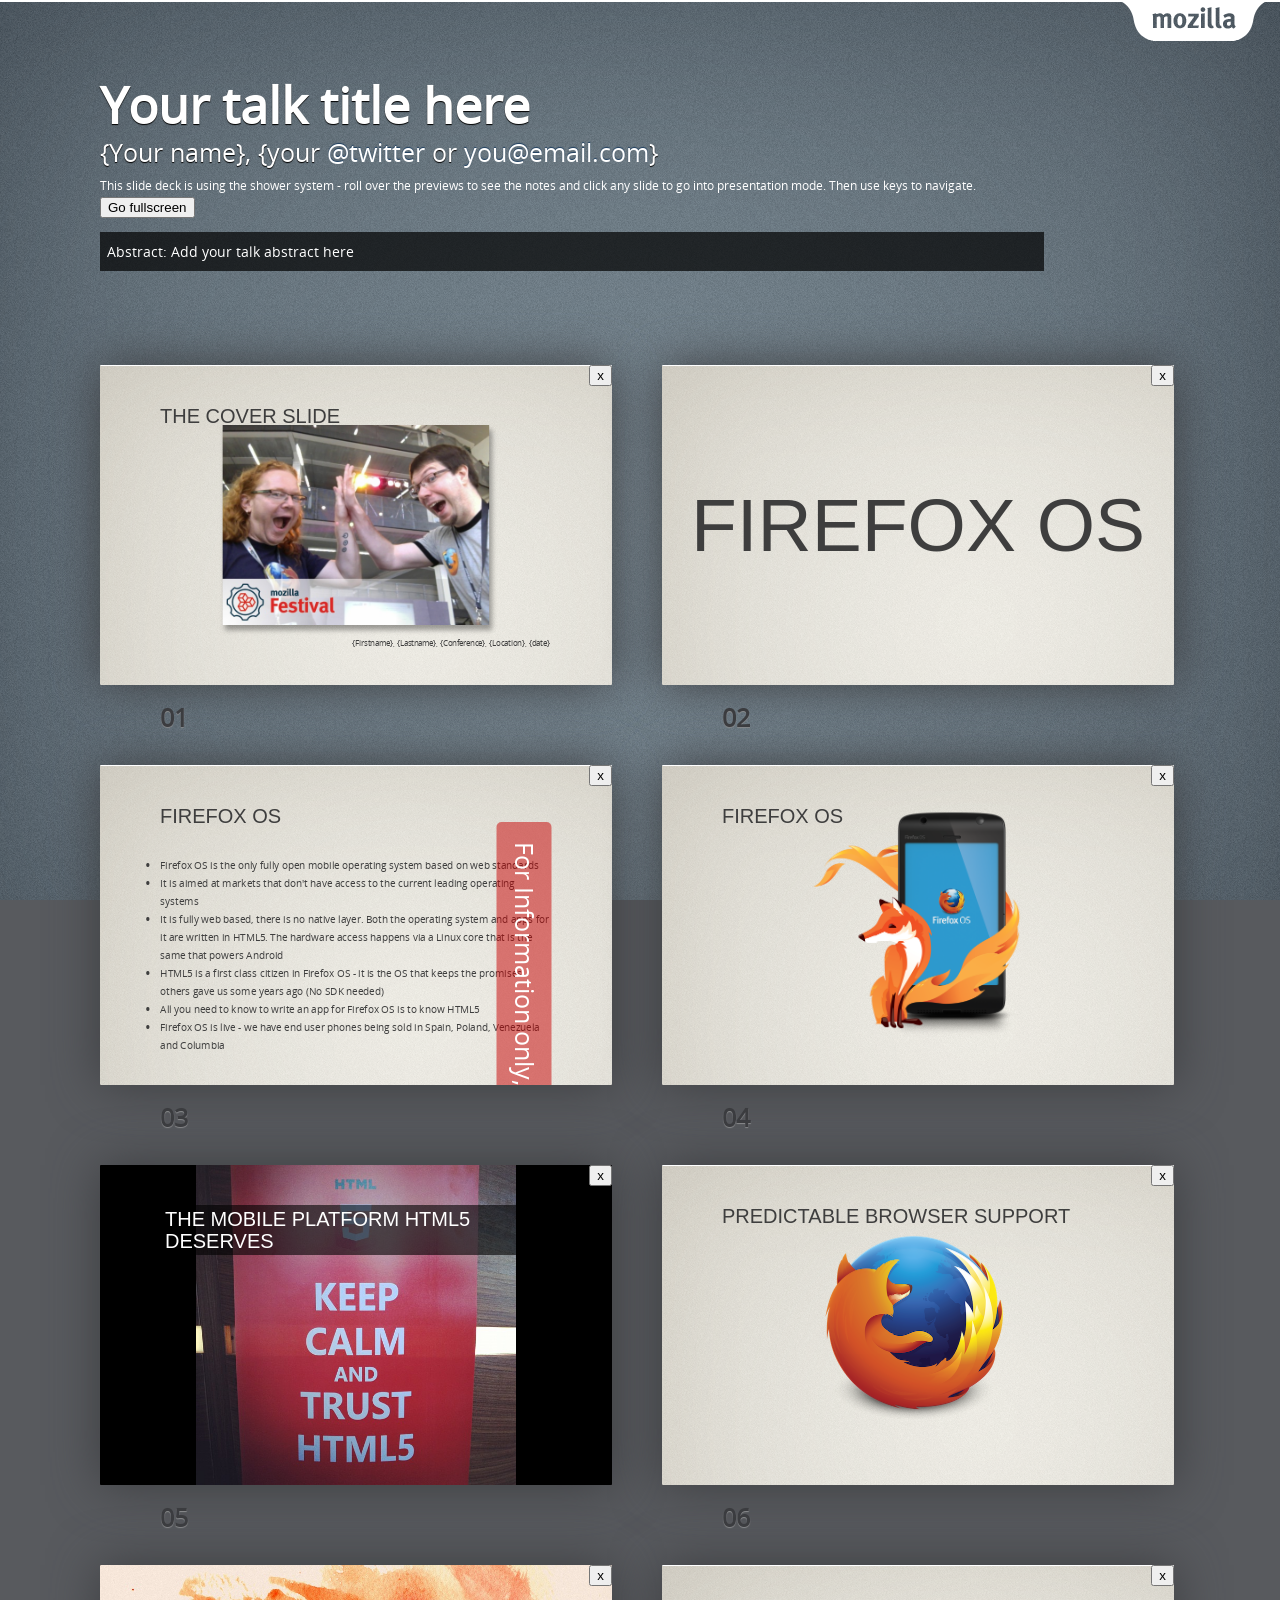
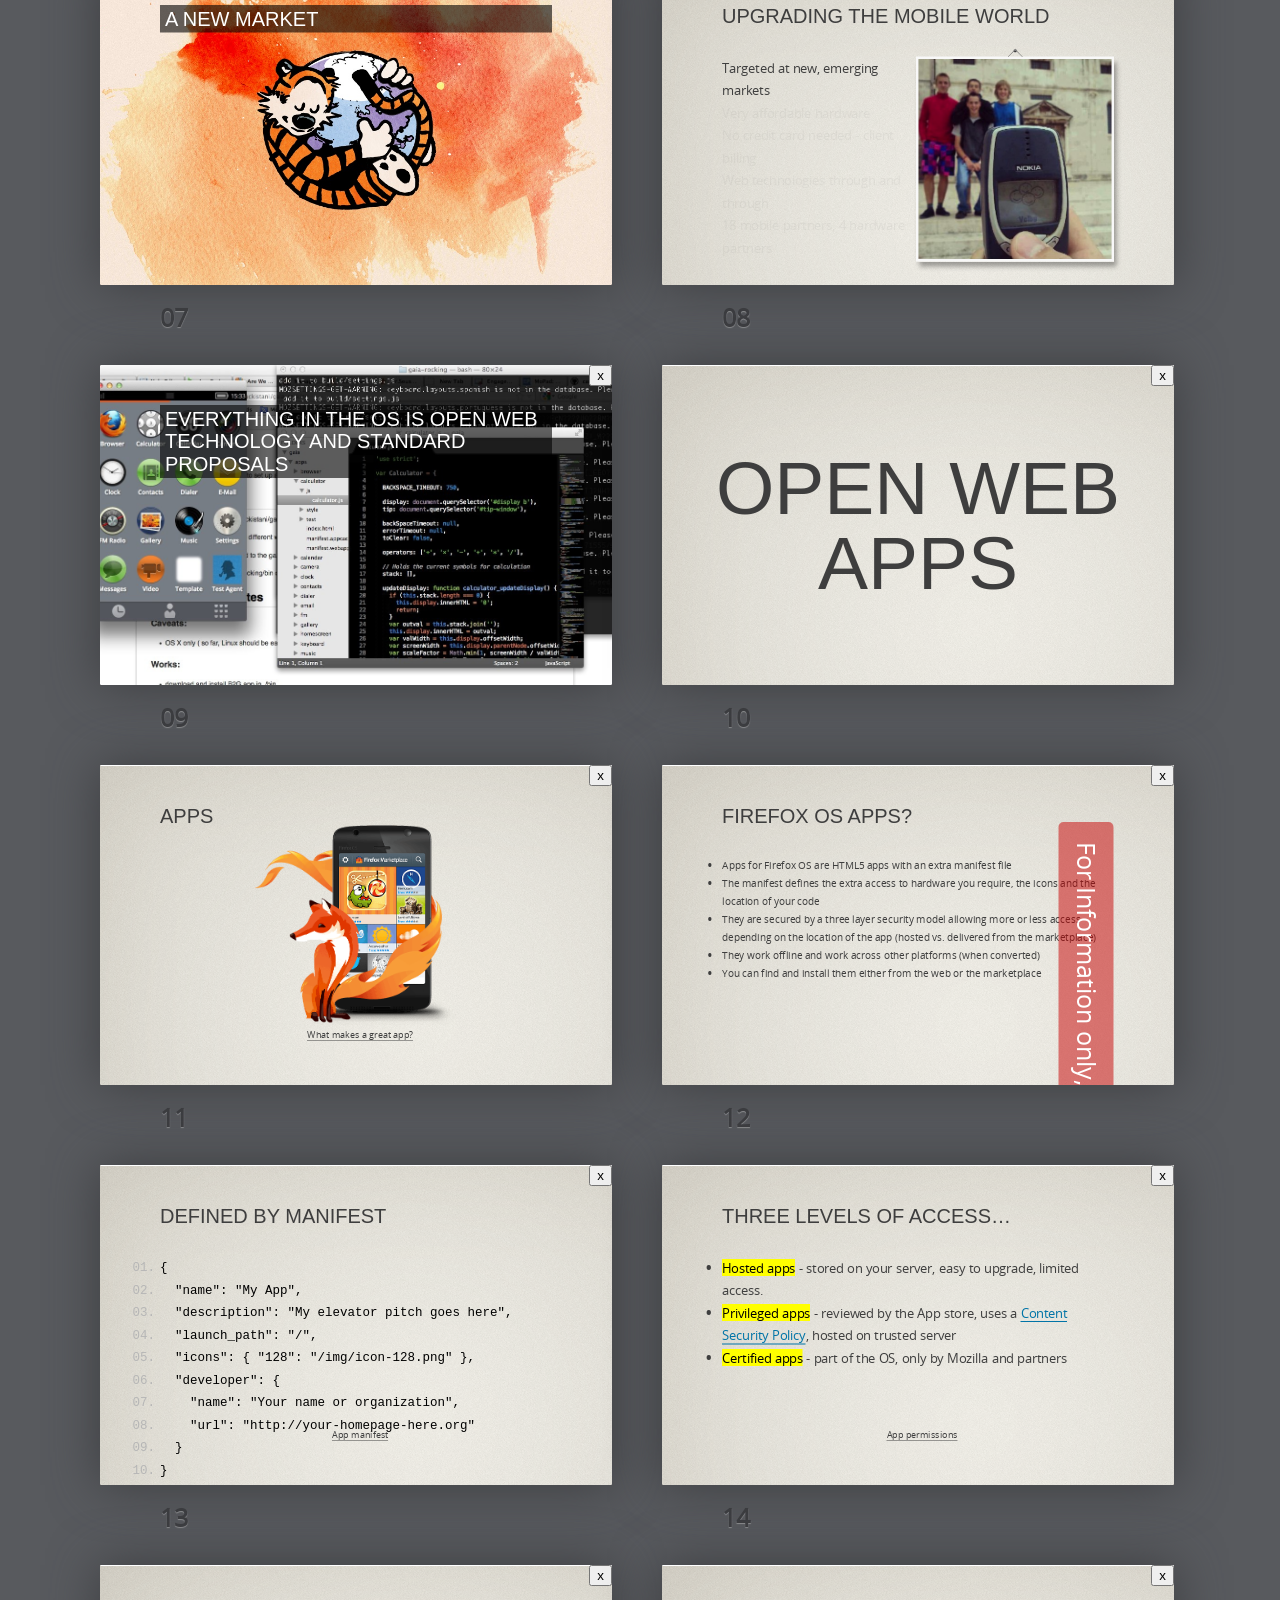
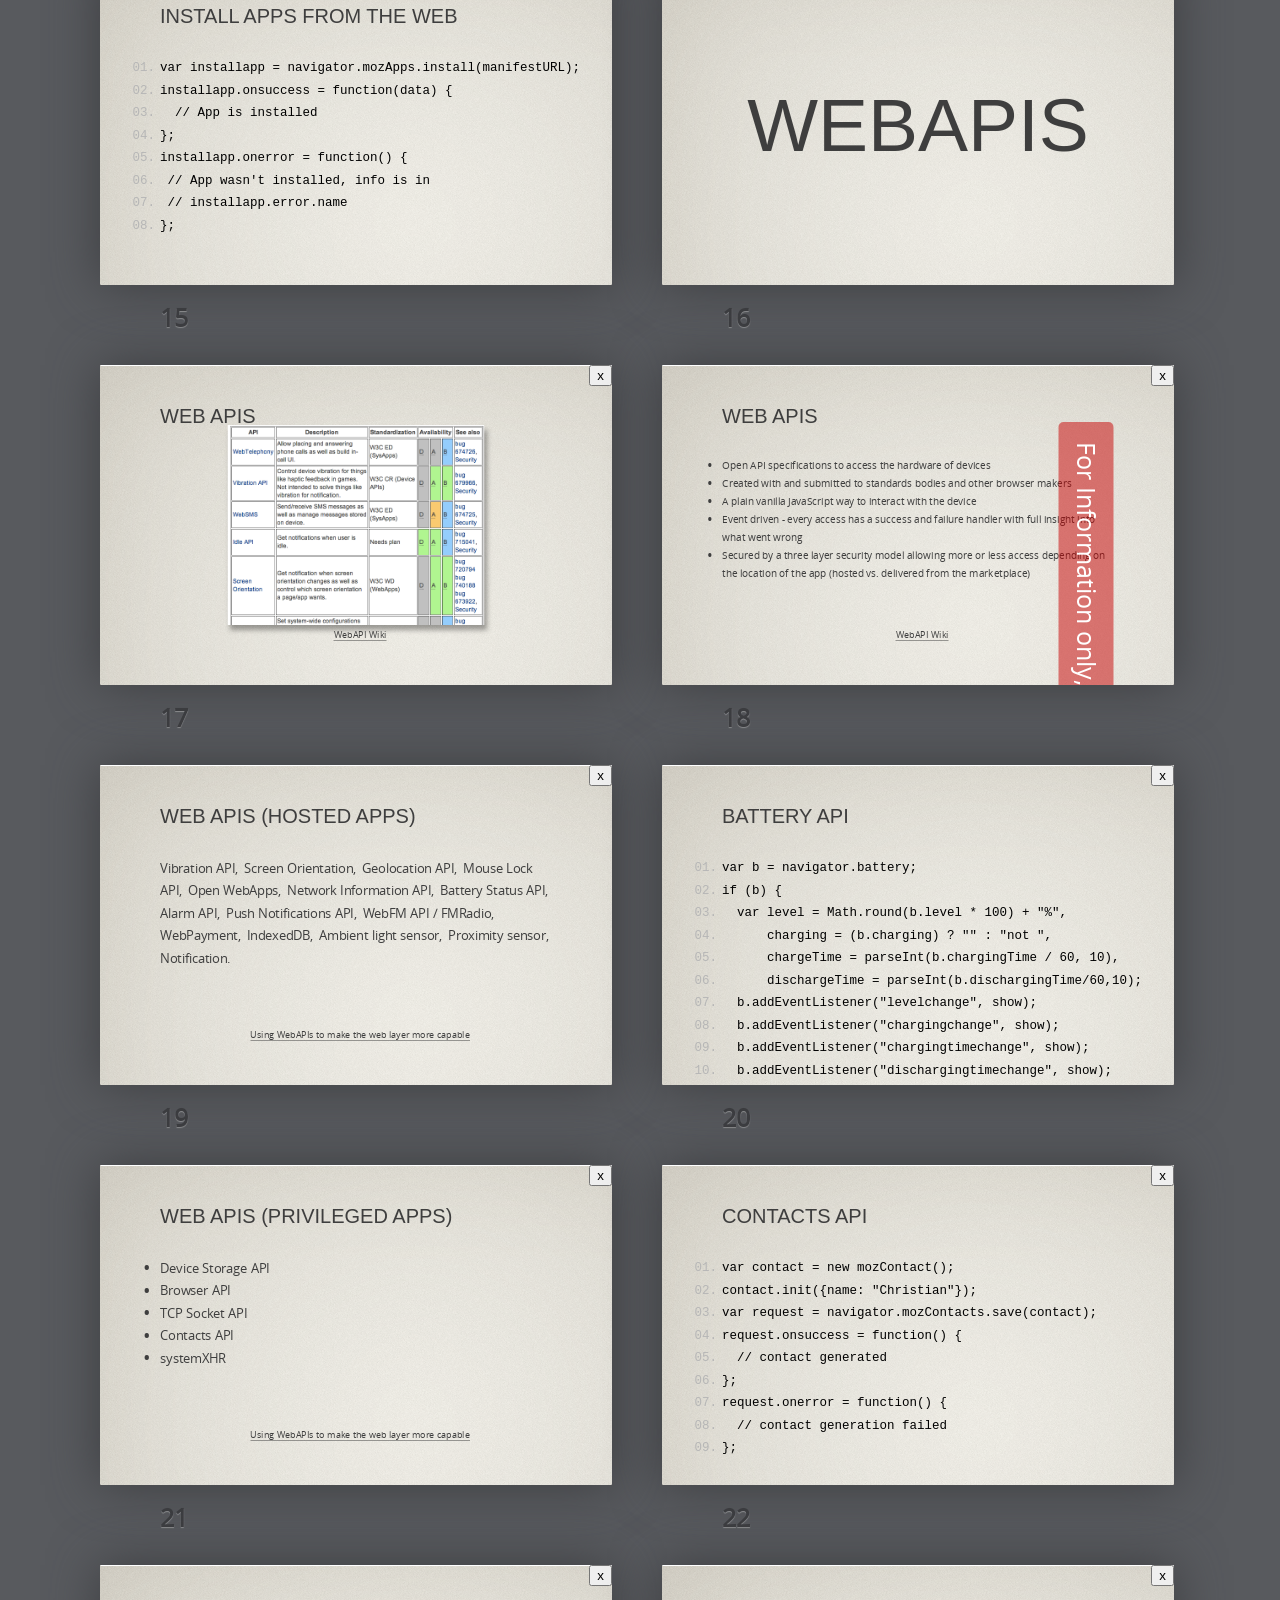
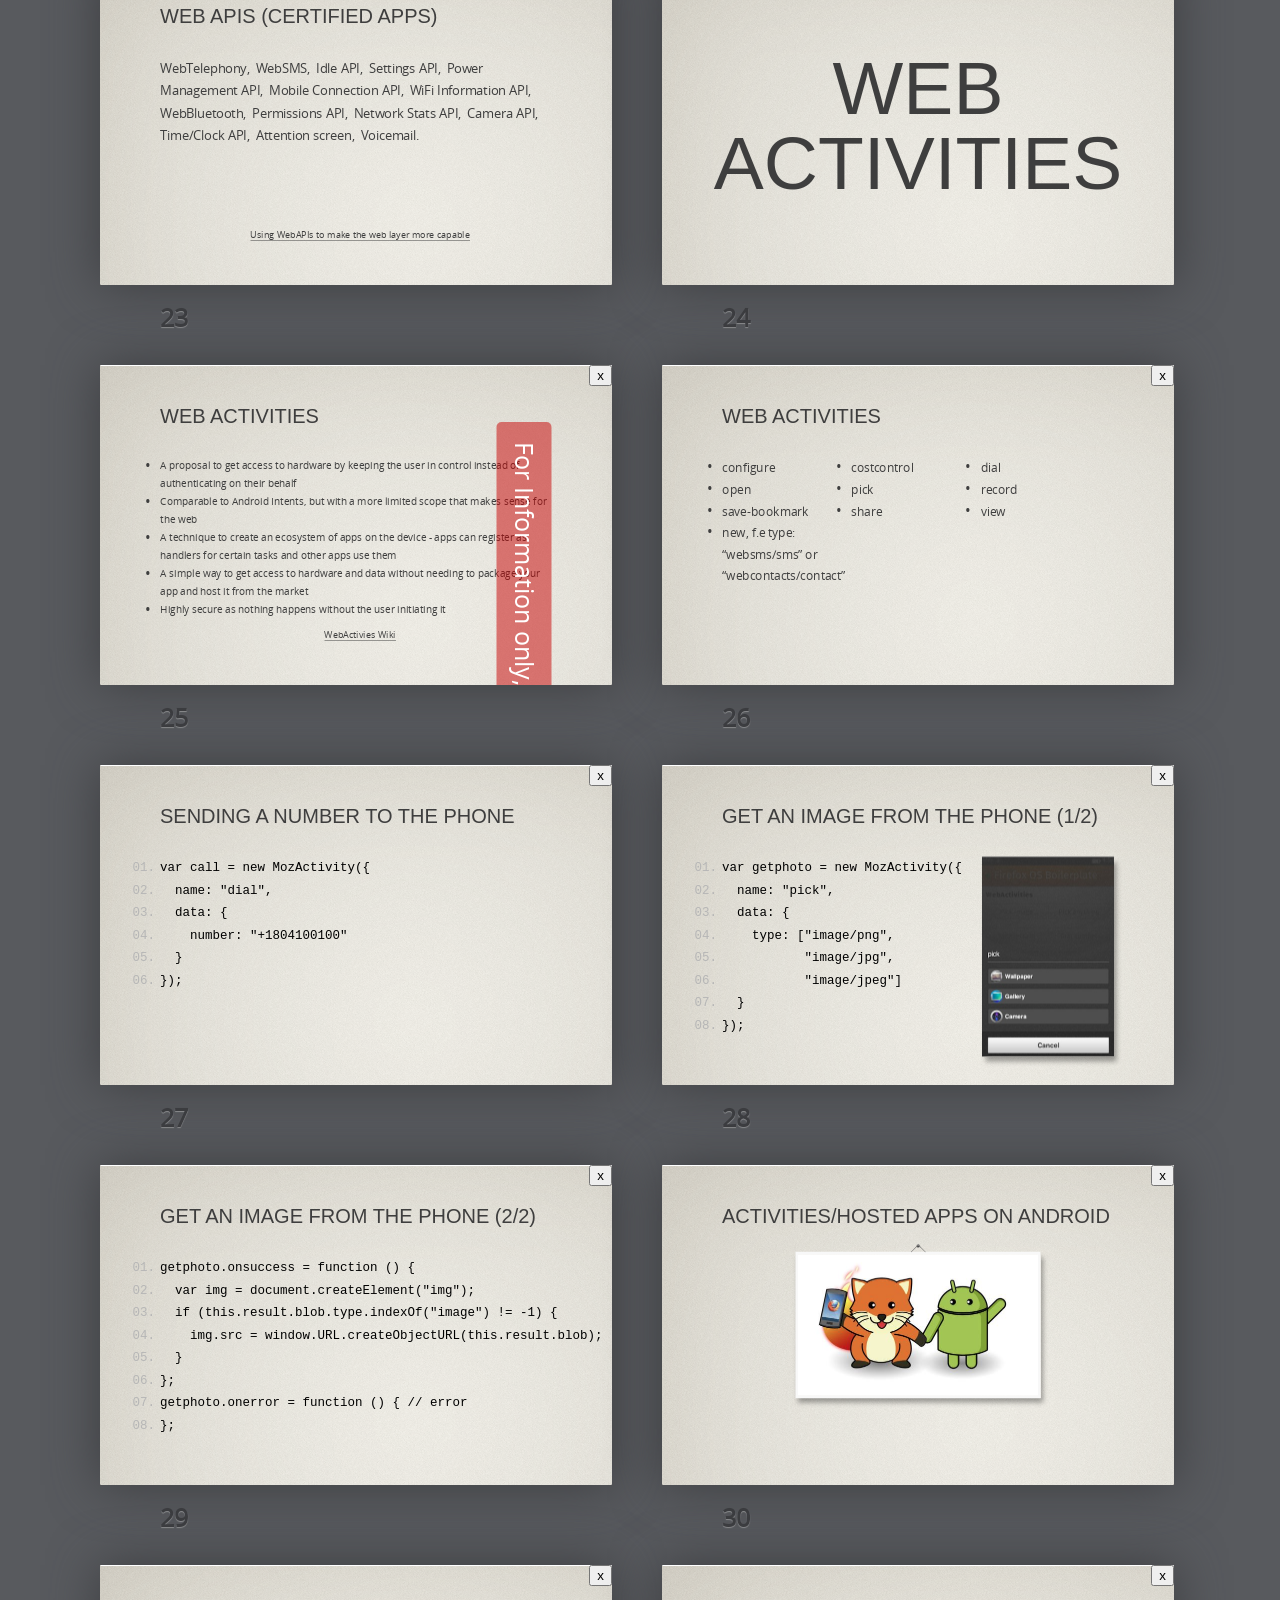
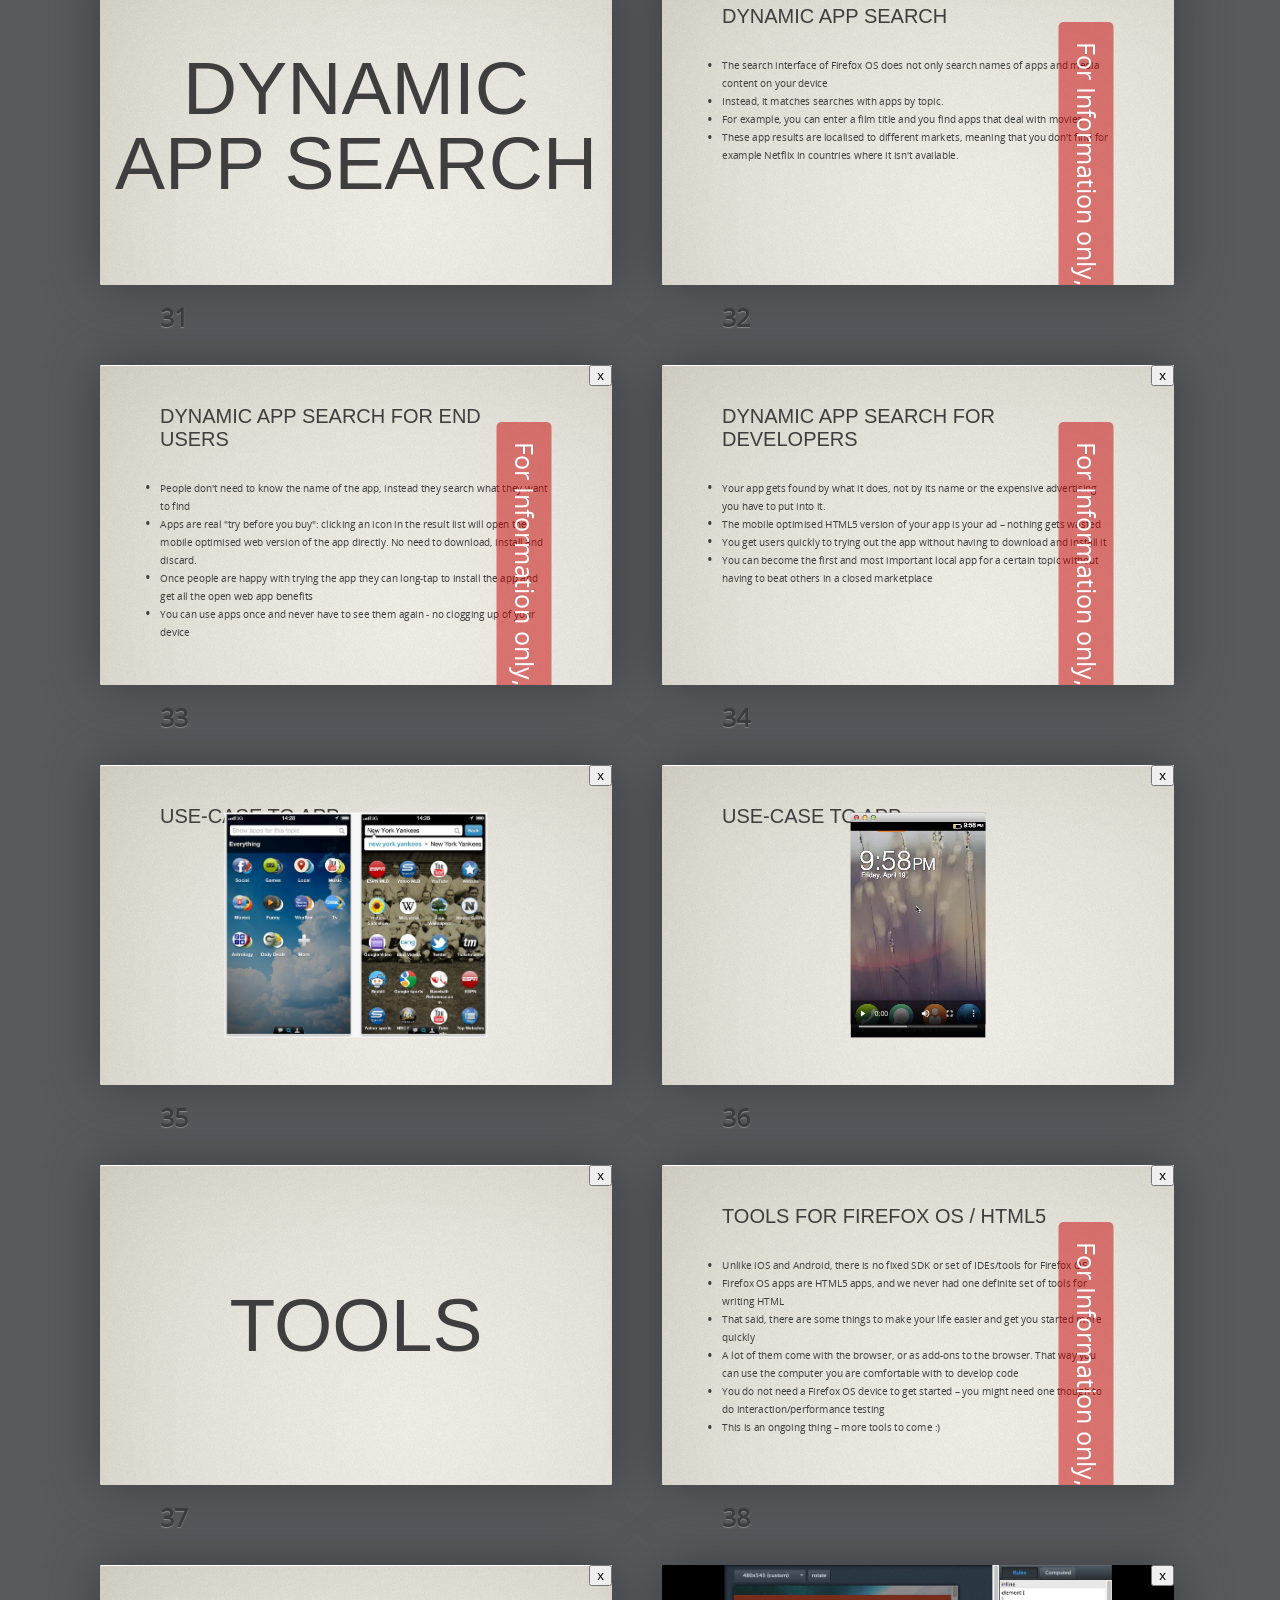
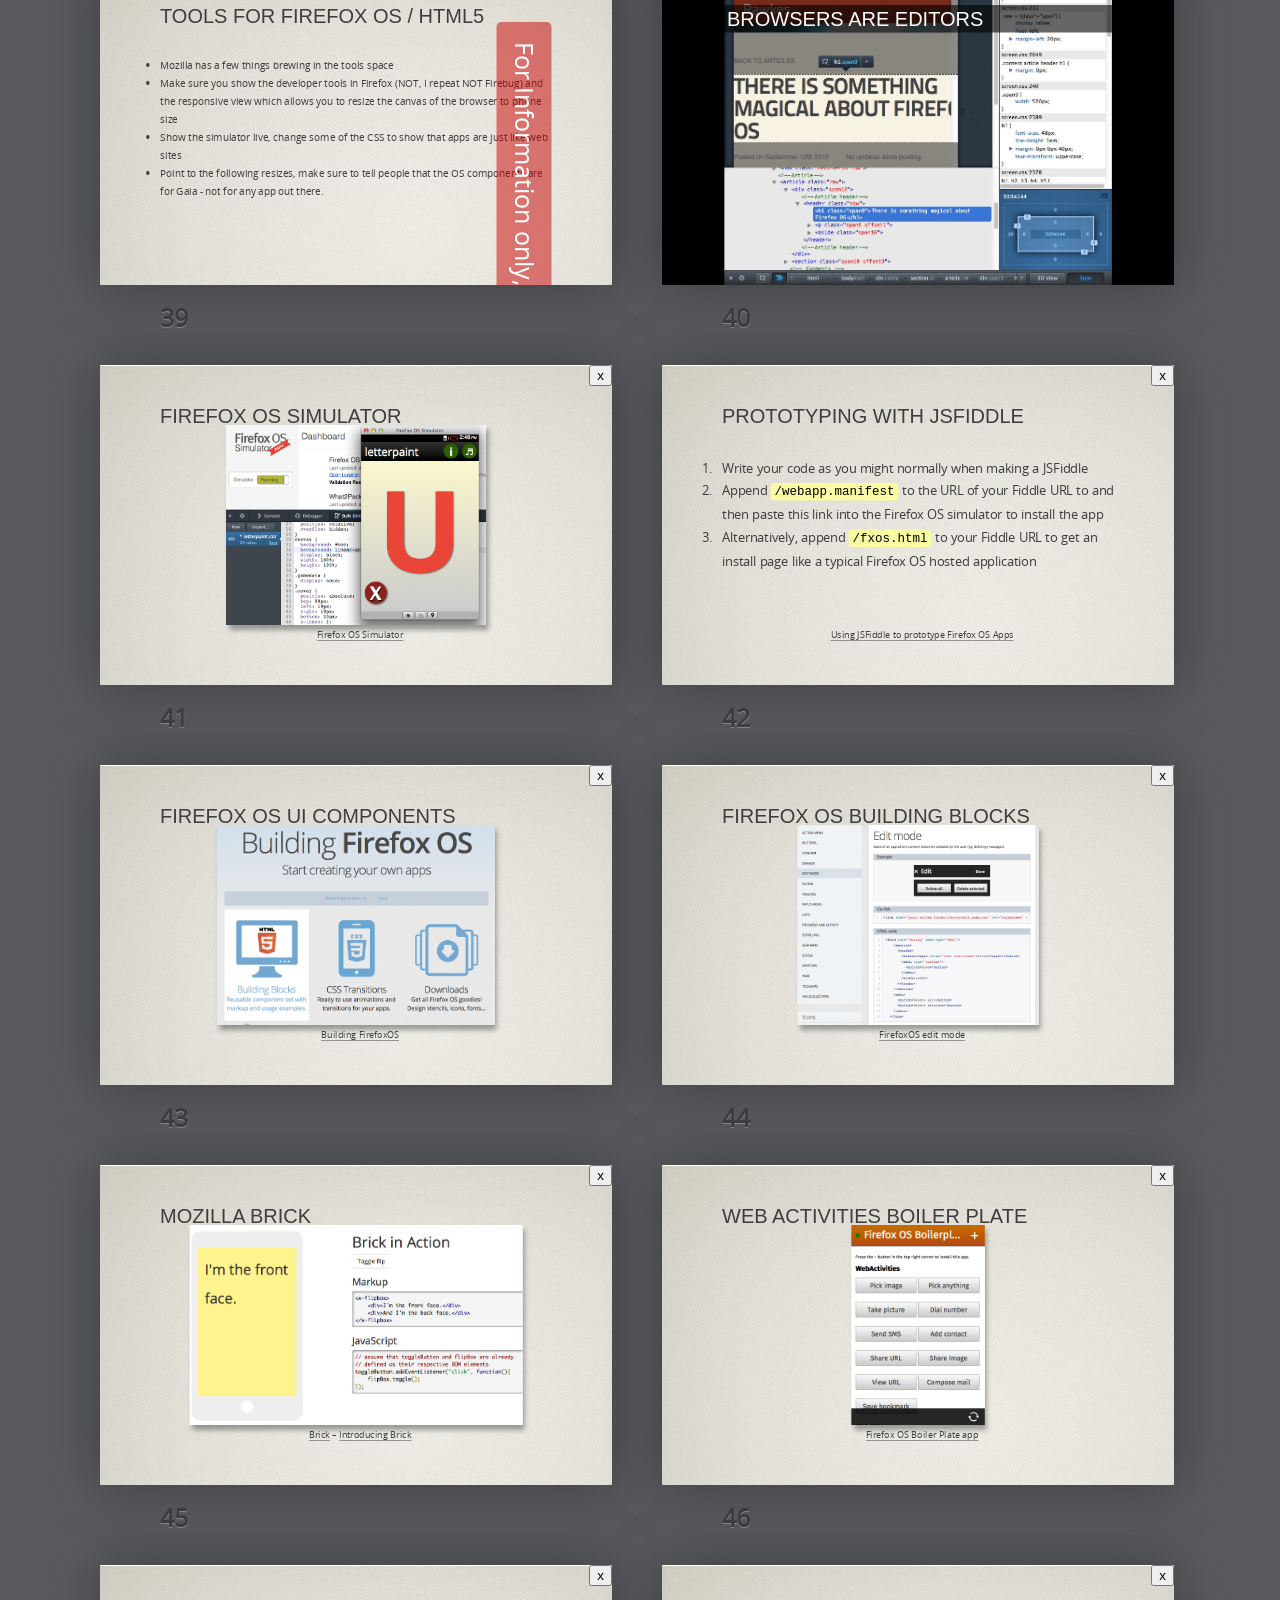
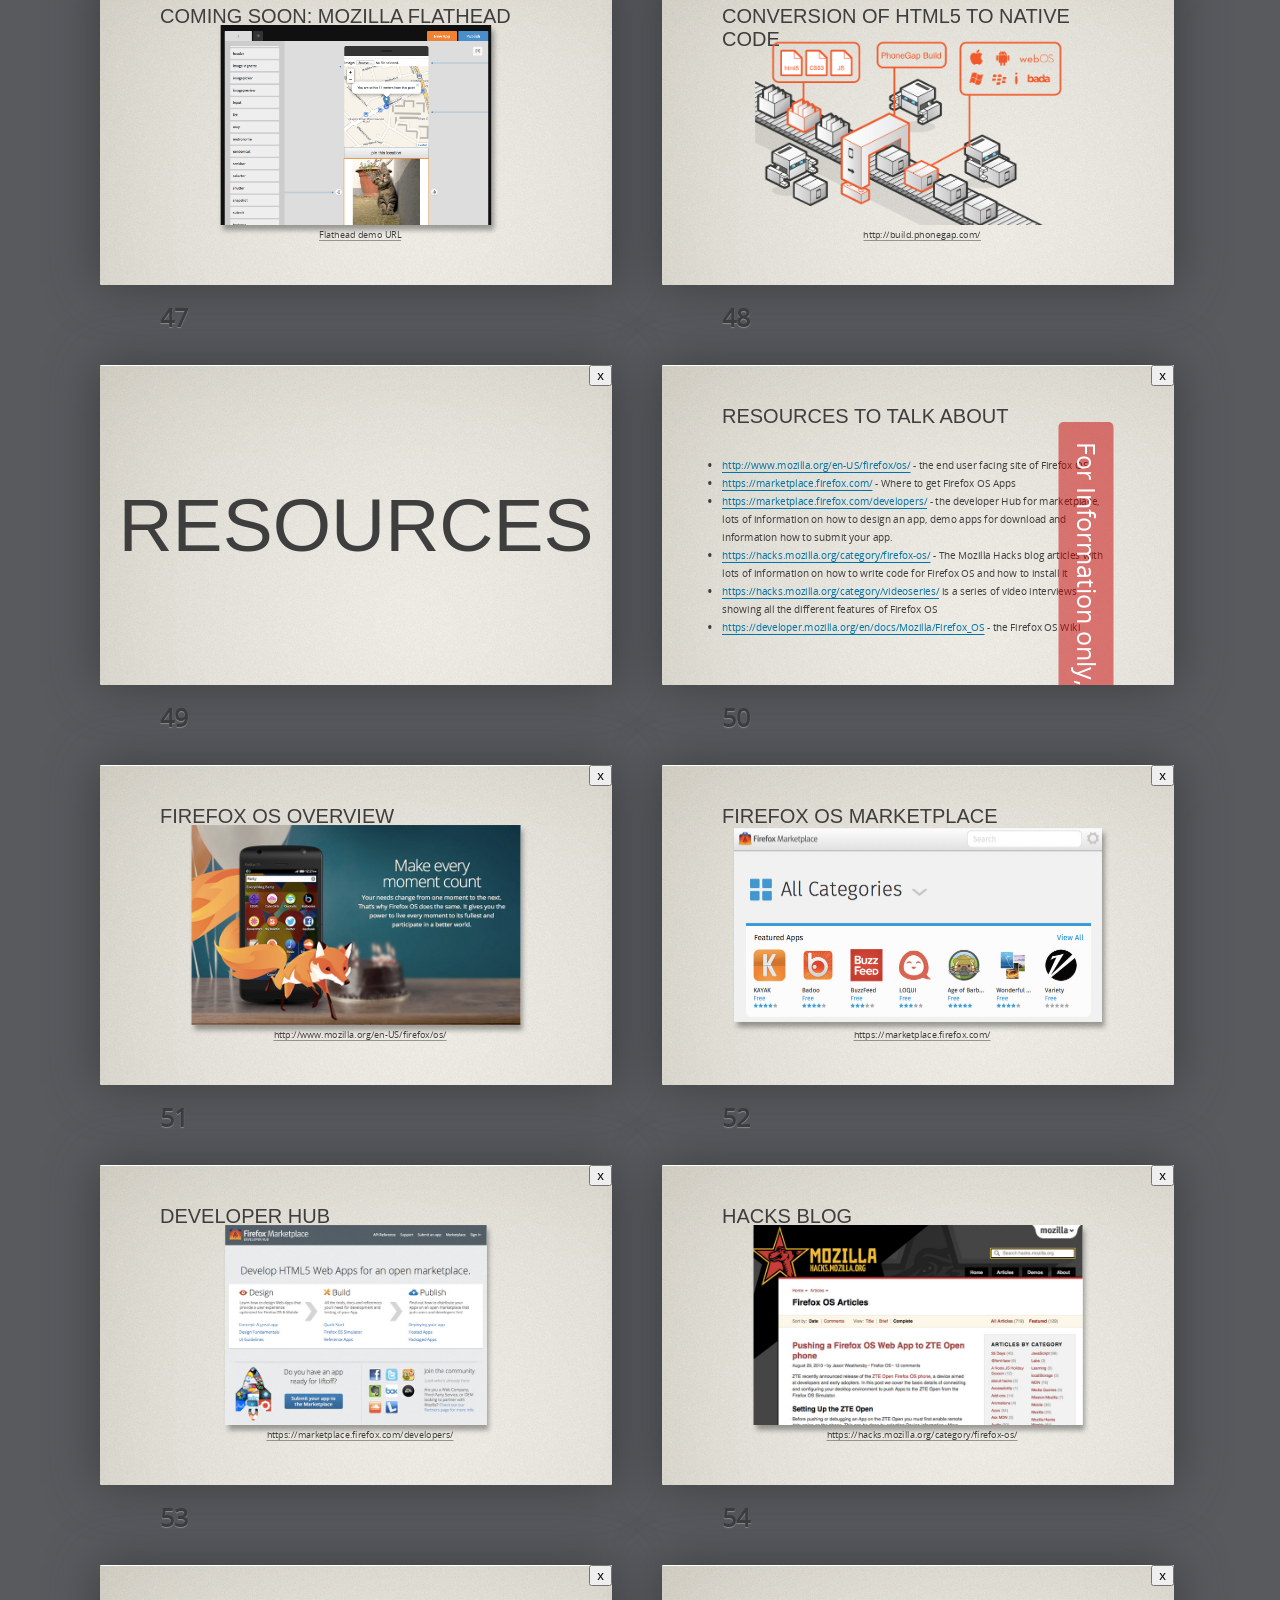
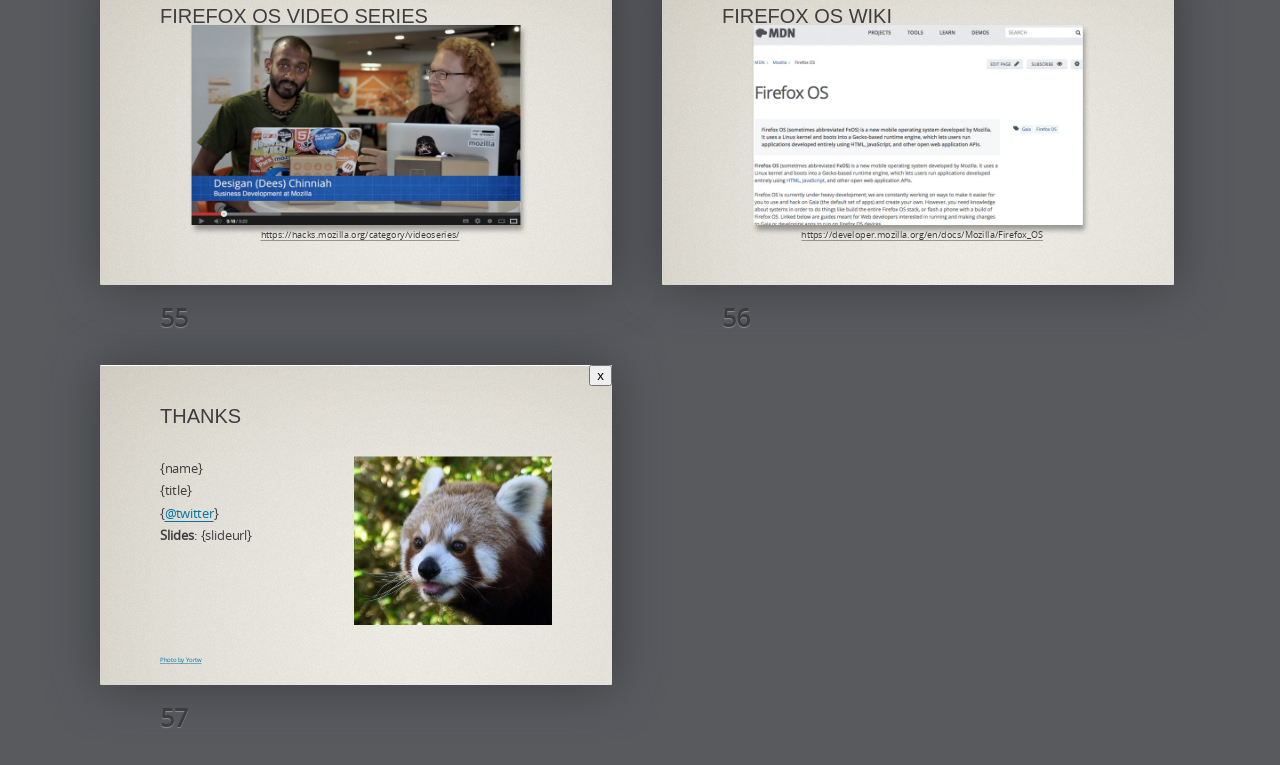
==== commit 6533f670: "added slide for each resource" ====
--- a/html5/firefox-os-pick-and-mix.html
+++ b/html5/firefox-os-pick-and-mix.html
@@ -966,6 +966,105 @@
     </section>
   </div></div>
 
+  <div id="fxoscom" class="slide"><div>
+    <section>
+      <header>
+        <h2>Firefox OS overview</h2>
+      </header>
+        <img src="pictures/fxos/enduser-fxos.jpg" 
+             alt="Firefox OS for end users" 
+             class="middle shadow" height="400">
+        <p class="demourl">
+          <a href="http://www.mozilla.org/en-US/firefox/os/">http://www.mozilla.org/en-US/firefox/os/</a>
+        </p>
+      <footer class="notes">
+        This is a end-user facing information page about Firefox OS. There are no developer news or infos here but it is interesting to see how end users can benefit from using Firefox OS.
+      </footer>
+    </section>
+  </div></div>
+
+  <div id="marketplace" class="slide"><div>
+    <section>
+      <header>
+        <h2>Firefox OS Marketplace</h2>
+      </header>
+        <img src="pictures/fxos/marketplace.jpg" alt="Firefox OS Marketplace" 
+             class="middle shadow">
+        <p class="demourl">
+          <a href="https://marketplace.firefox.com">https://marketplace.firefox.com/</a>
+        </p>
+      <footer class="notes">
+        The Firefox OS marketplace is where you can get apps for Firefox OS. It is the end user facing resource for new apps and your apps will show up here.
+      </footer>
+    </section>
+  </div></div>
+
+  <div id="devhub" class="slide"><div>
+    <section>
+      <header>
+        <h2>Developer Hub</h2>
+      </header>
+        <img src="pictures/fxos/devhub.jpg" alt="Developer Hub" 
+             class="middle shadow" height="400">
+        <p class="demourl">
+          <a href="https://marketplace.firefox.com/developers/">https://marketplace.firefox.com/developers/</a>
+        </p>
+      <footer class="notes">
+        The developer hub is a one-stop solution for everything about Firefox OS - you get information what makes a good HTML5 application, you can download demo apps to change and you learn how to submit your app to the marketplace.
+      </footer>
+    </section>
+  </div></div>
+  
+  <div id="hacksblog" class="slide"><div>
+    <section>
+      <header>
+        <h2>Hacks Blog</h2>
+      </header>
+        <img src="pictures/fxos/hacksblog.jpg" alt="Hacks Blog" 
+             class="middle shadow" height="400">
+        <p class="demourl">
+          <a href="https://hacks.mozilla.org/category/firefox-os/">https://hacks.mozilla.org/category/firefox-os/</a>
+        </p>
+      <footer class="notes">
+        The hacks blog has almost weekly new posts about how to create things for and with Firefox OS and up-to-date information on developer tools.
+      </footer>
+    </section>
+  </div></div>
+  
+  <div id="videoseries" class="slide"><div>
+    <section>
+      <header>
+        <h2>Firefox OS video series</h2>
+      </header>
+        <img src="pictures/fxos/fxosvideos.jpg" 
+             alt="Firefox OS Video Series" 
+             class="middle shadow" height="400">
+        <p class="demourl">
+          <a href="https://hacks.mozilla.org/category/videoseries/">https://hacks.mozilla.org/category/videoseries/</a>
+        </p>
+      <footer class="notes">
+        The "Firefox OS for developers: the platform HTML5 deserves" video series explains all parts of the technical solutions in Firefox OS in the form of interviews in very short videos.
+      </footer>
+    </section>
+  </div></div>
+  
+  <div id="fxoswiki" class="slide"><div>
+    <section>
+      <header>
+        <h2>Firefox OS Wiki</h2>
+      </header>
+        <img src="pictures/fxos/fxoswiki.jpg" alt="Firefox OS Wiki" 
+             class="middle shadow" height="400">
+        <p class="demourl">
+          <a href="https://developer.mozilla.org/en/docs/Mozilla/Firefox_OS">https://developer.mozilla.org/en/docs/Mozilla/Firefox_OS</a>
+        </p>
+      <footer class="notes">
+        The Wiki is where you find detailed information about Firefox OS - from building the operating system to creating your own apps for it. 
+      </footer>
+    </section>
+  </div></div>
+
+
 
 
 <!-- ===================================================================
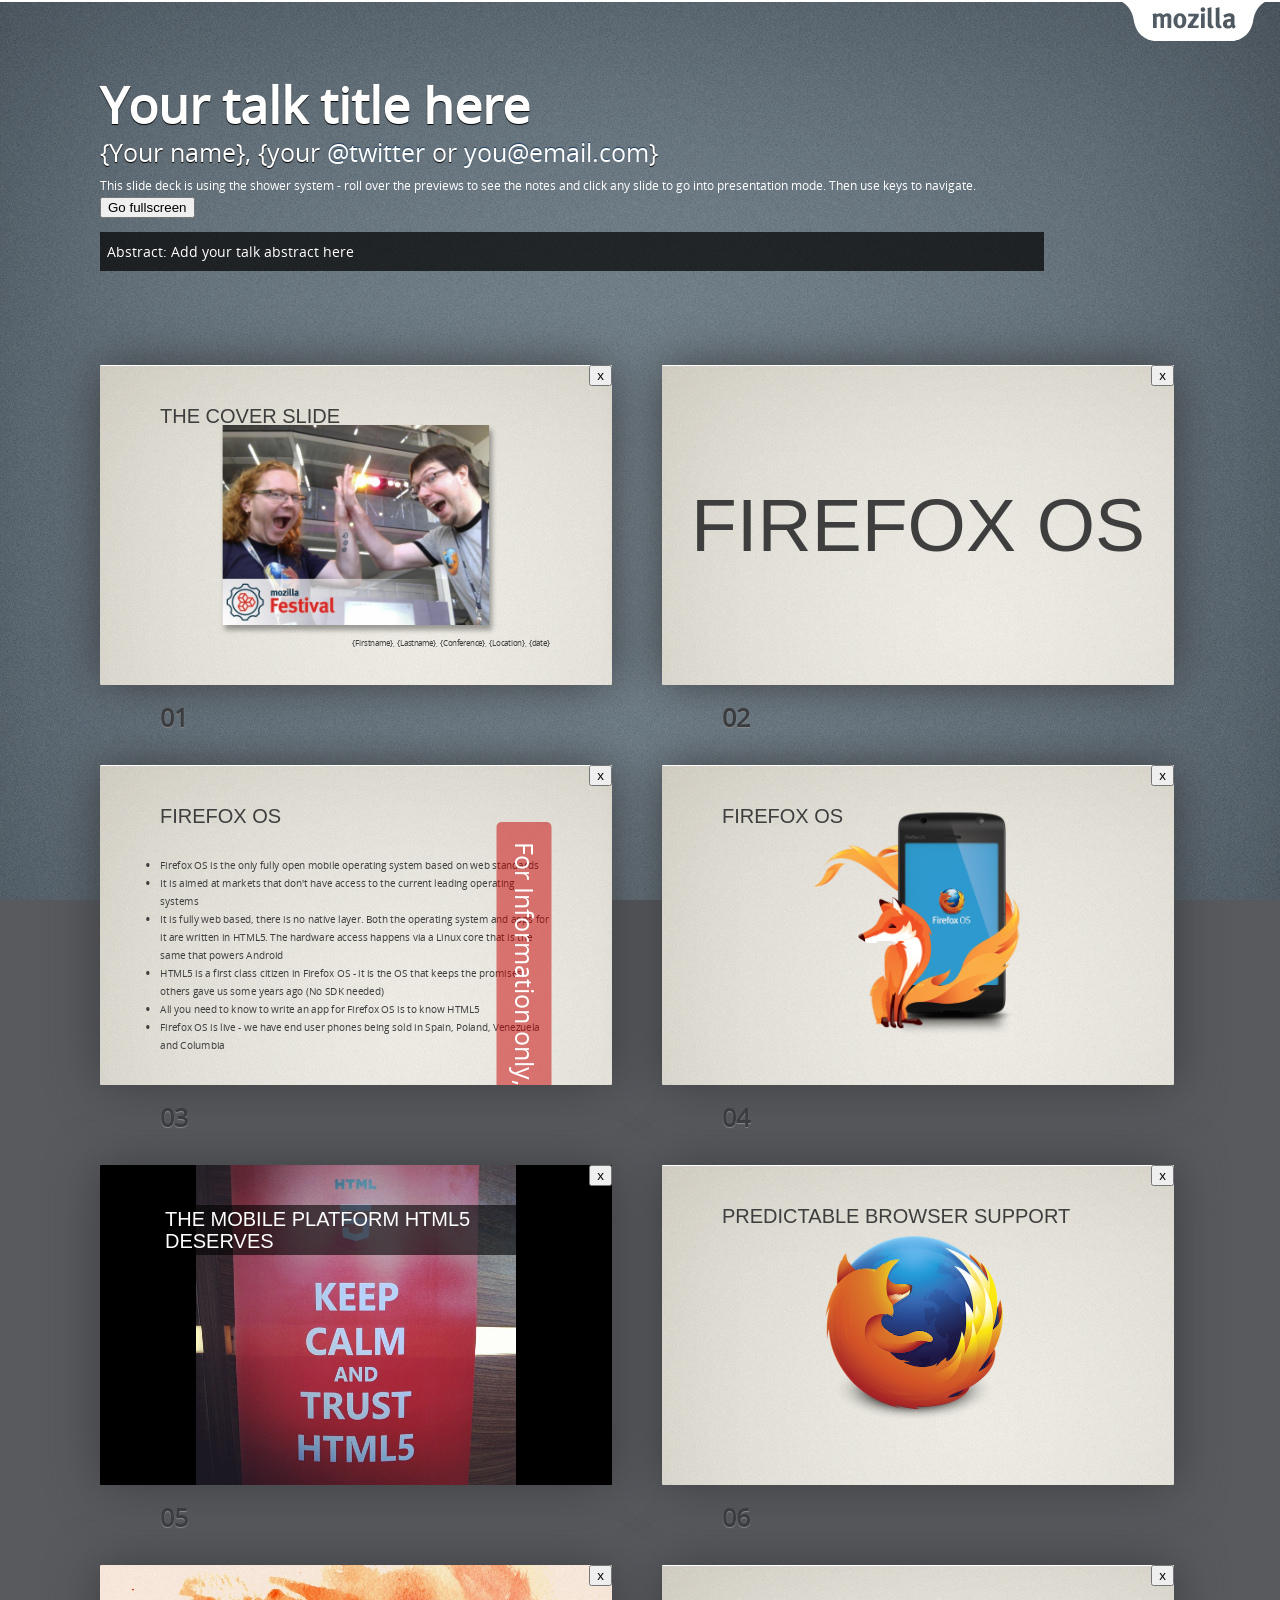
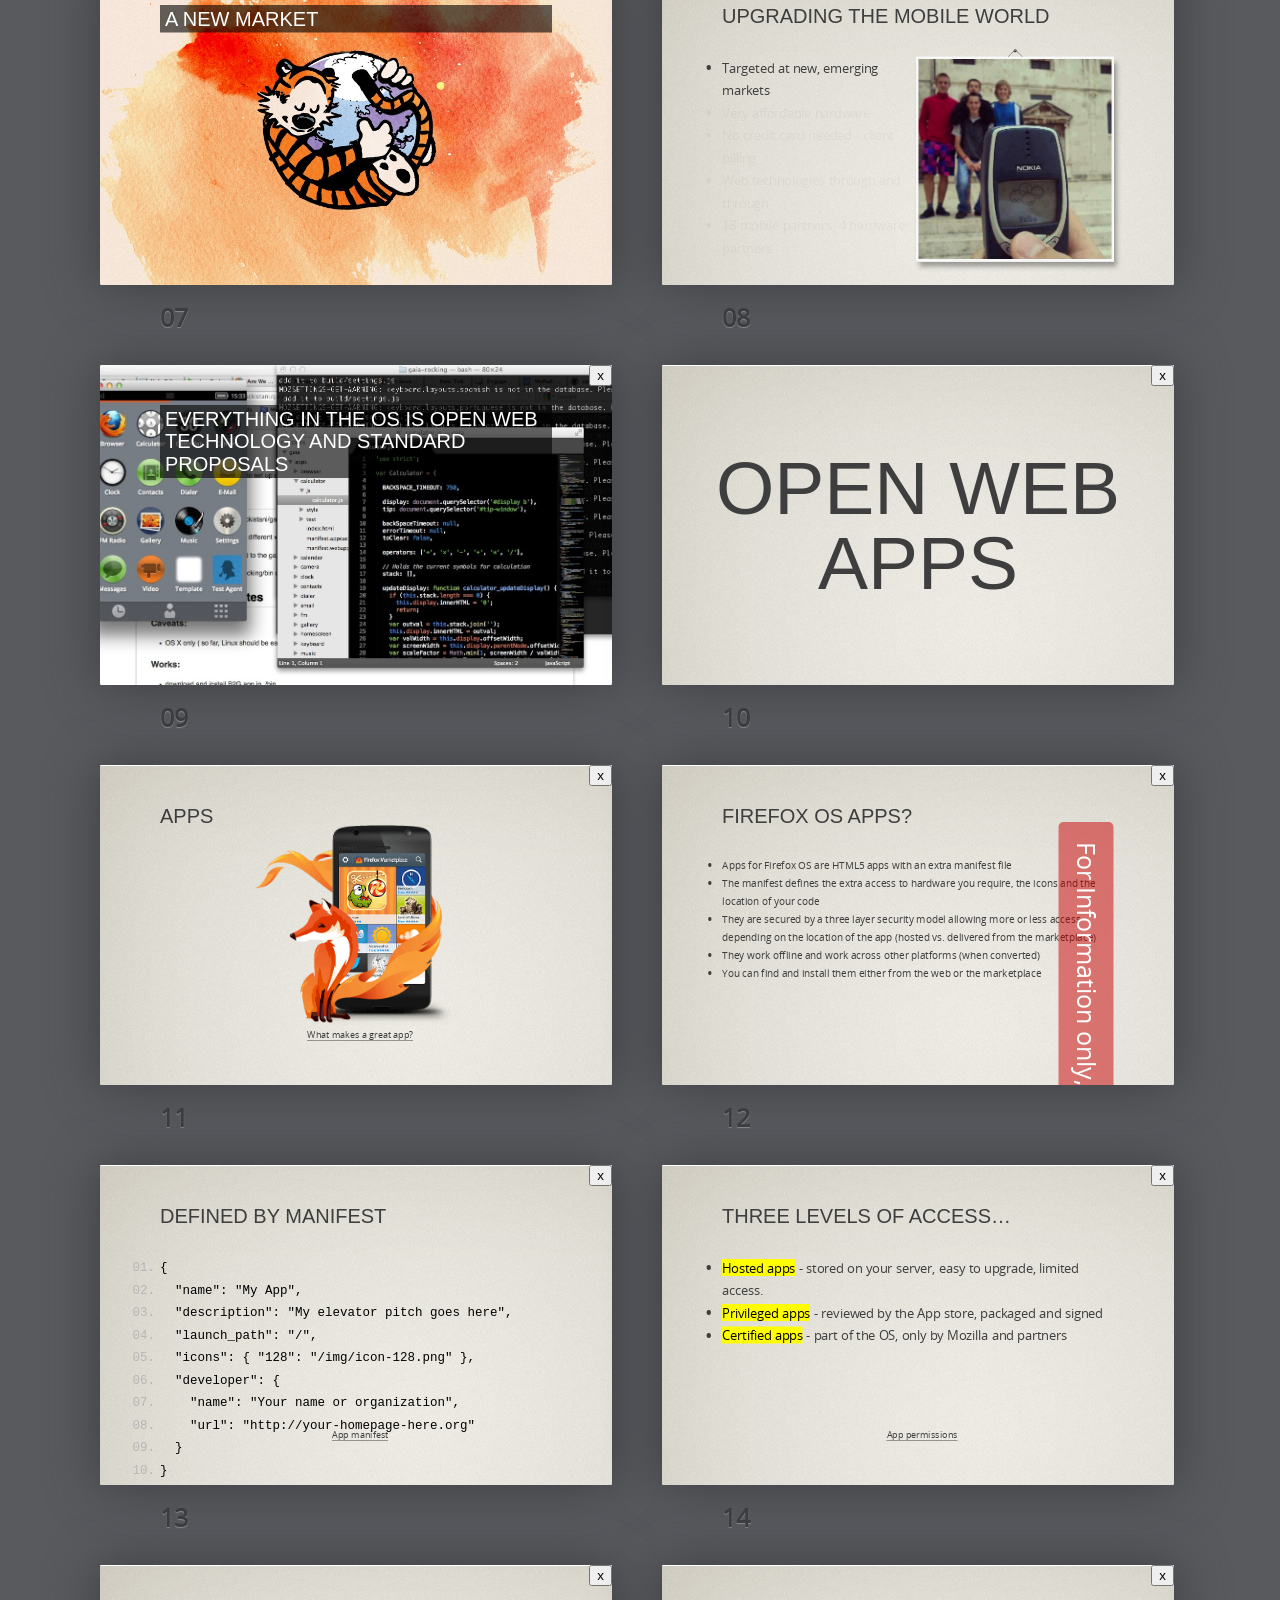
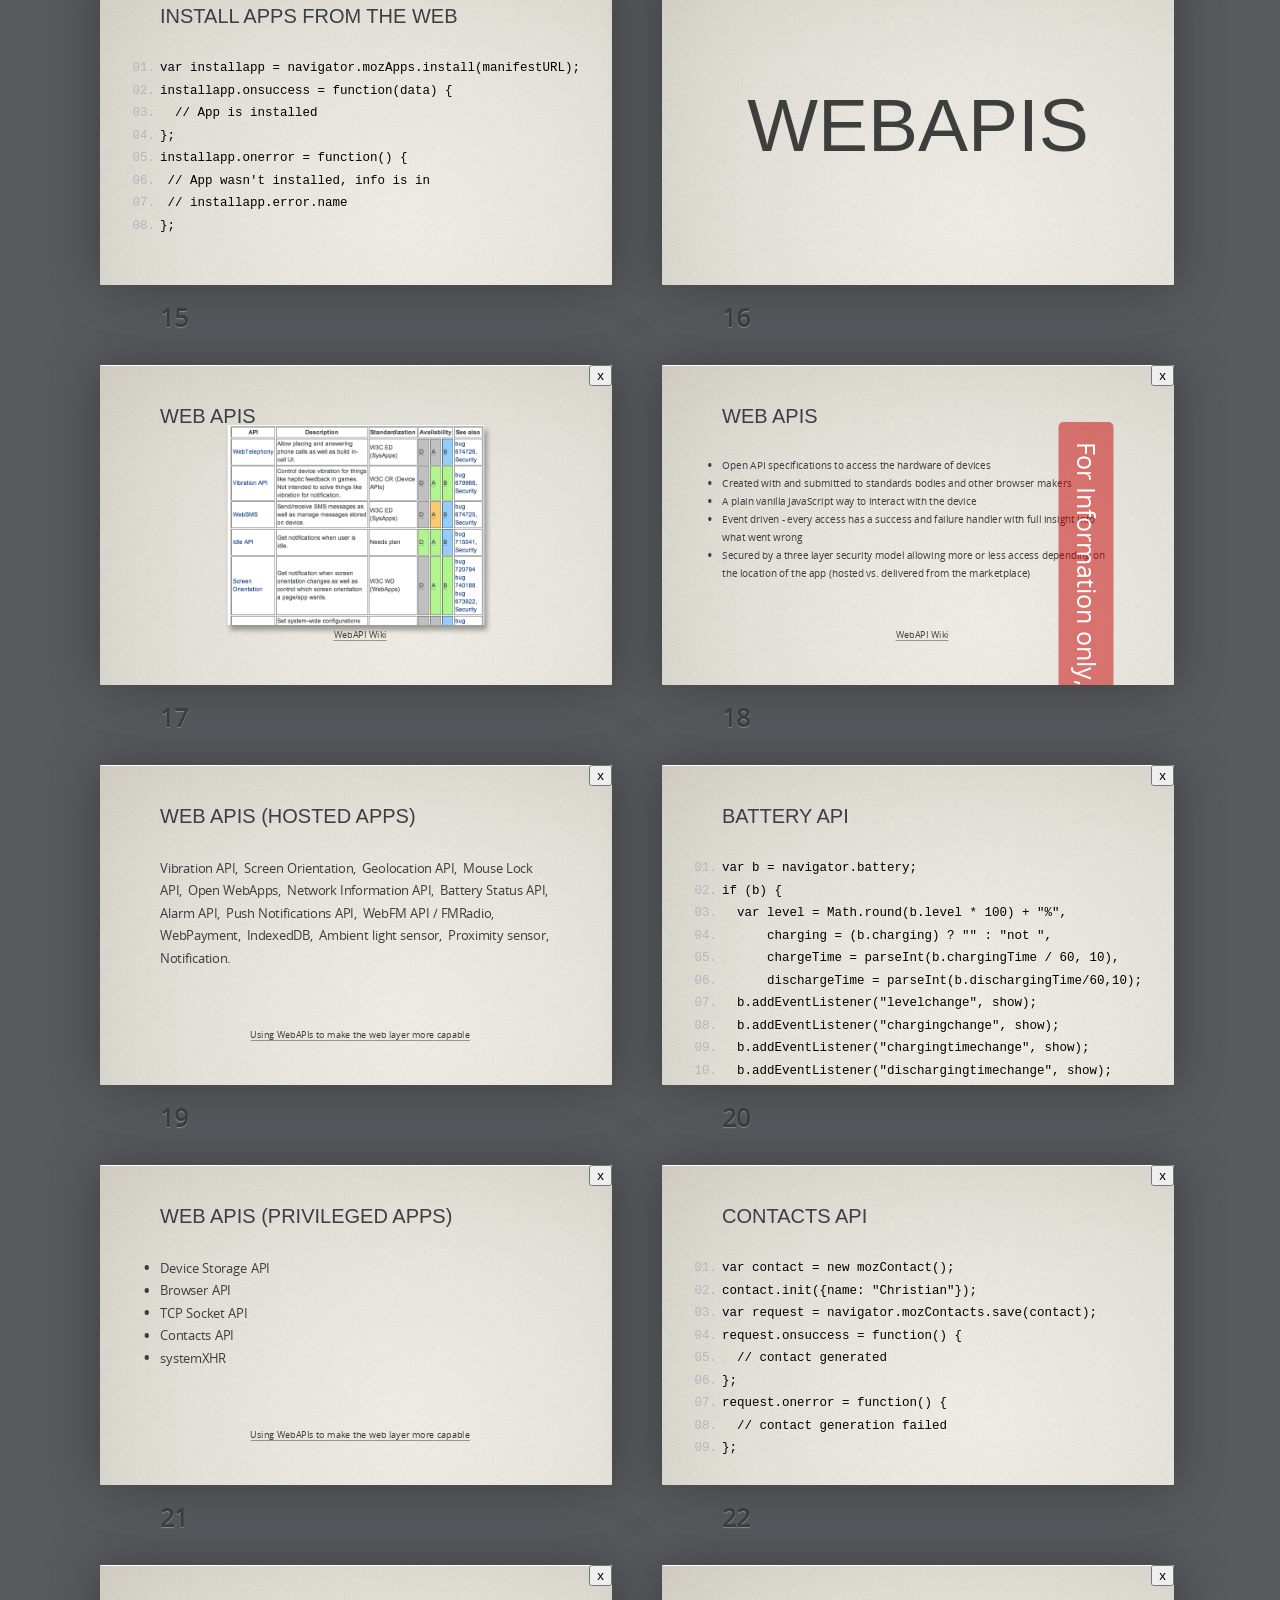
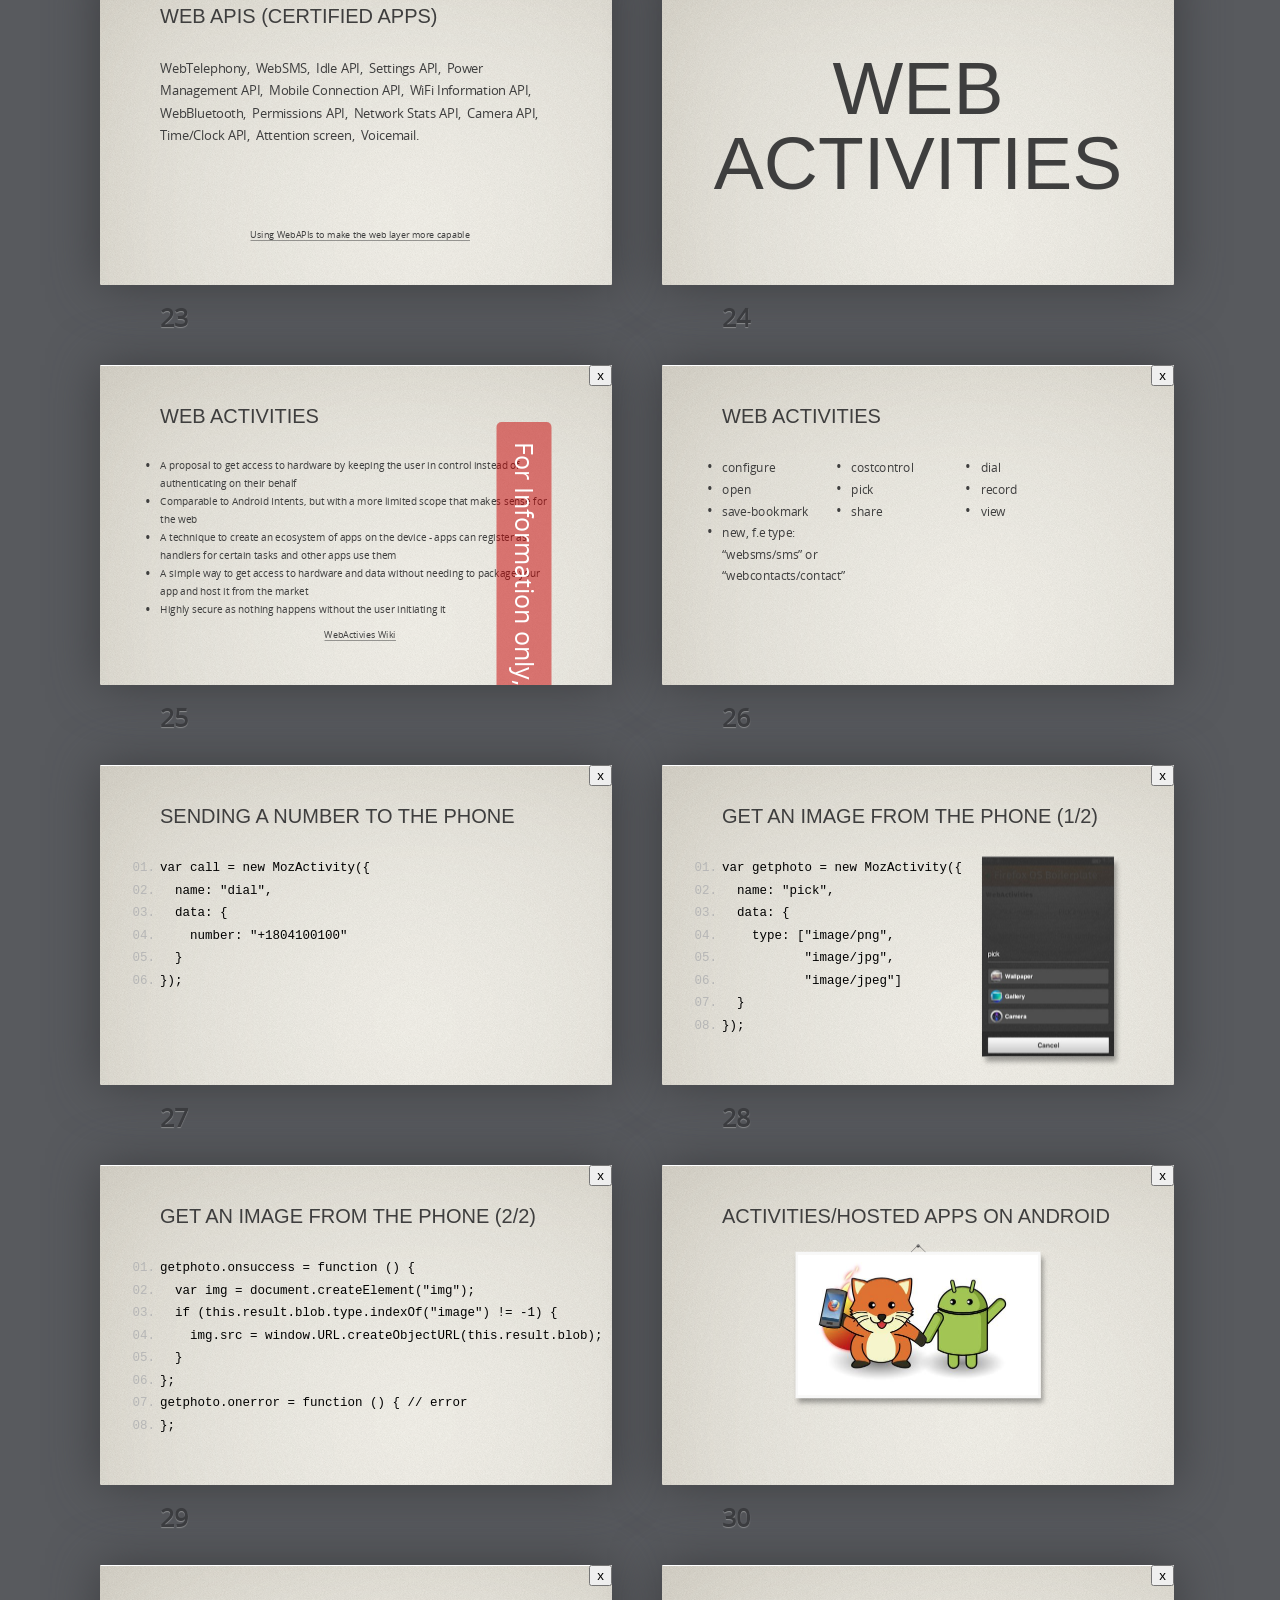
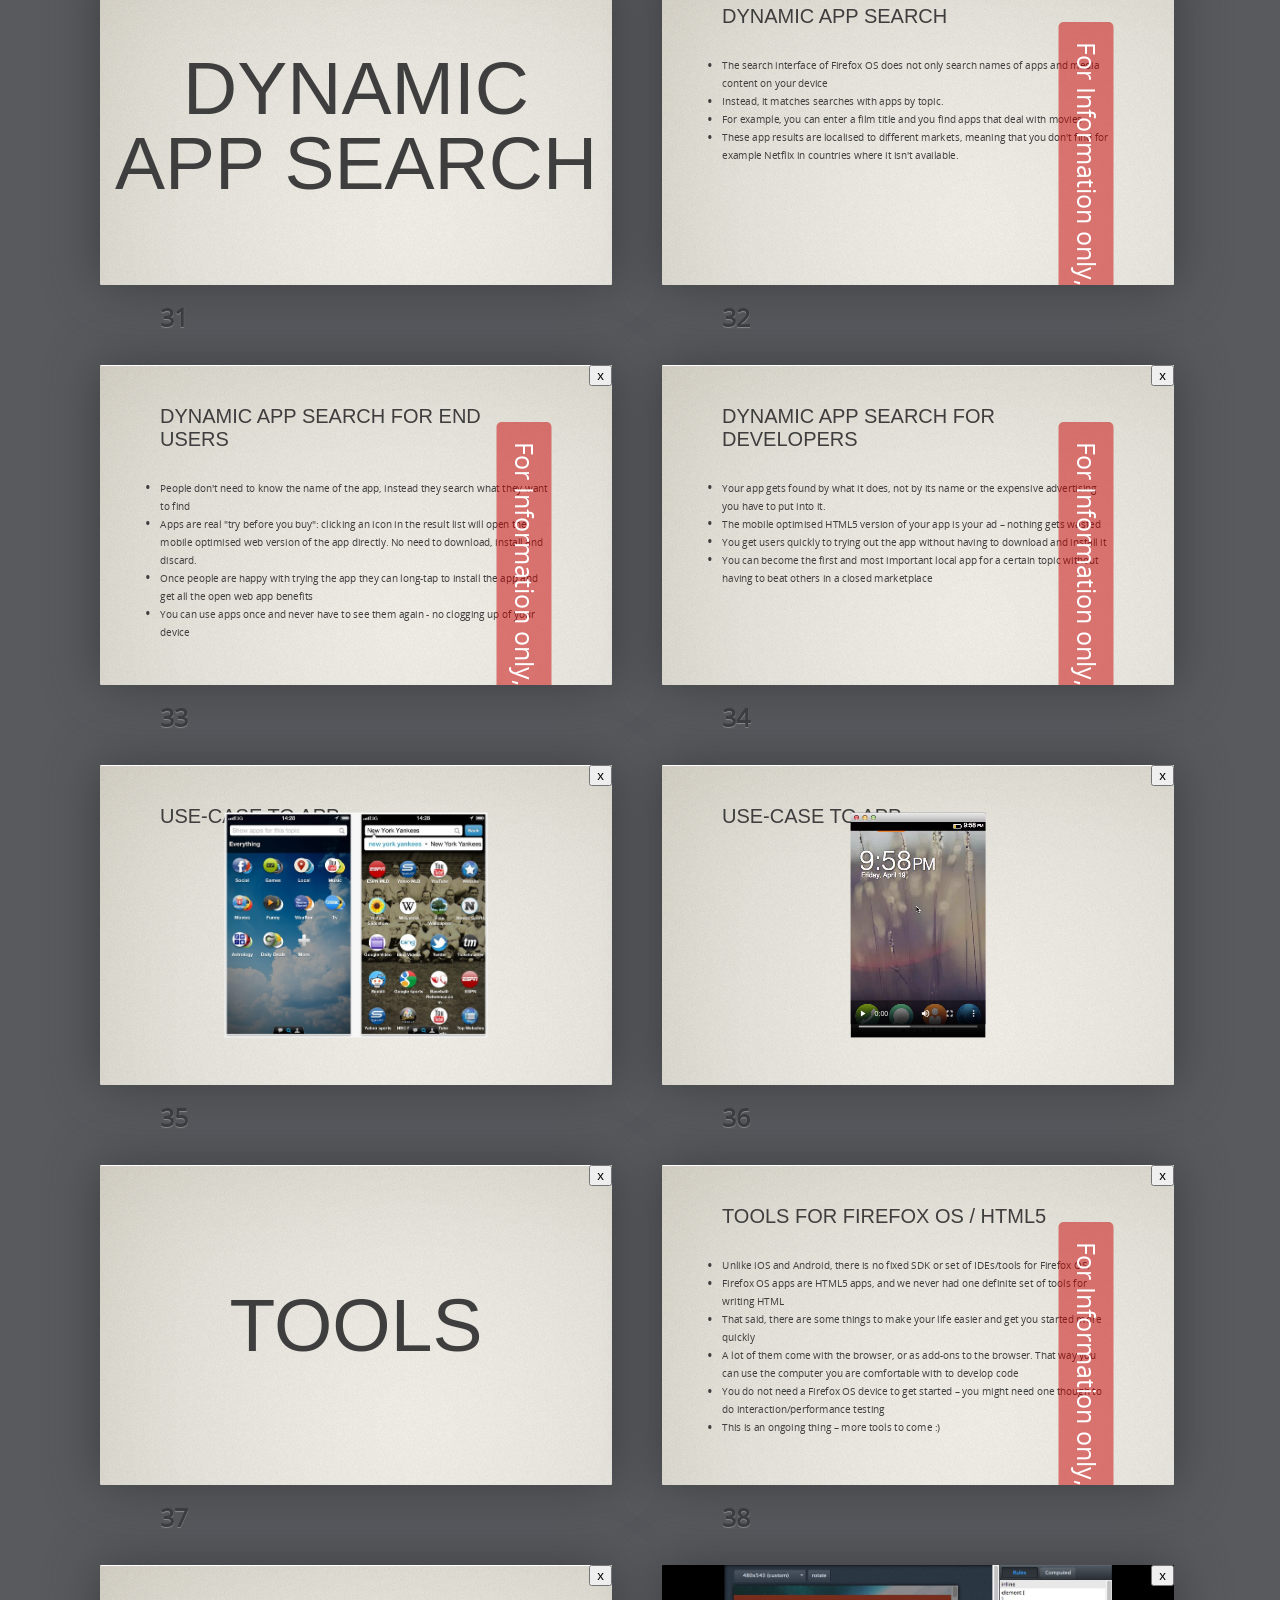
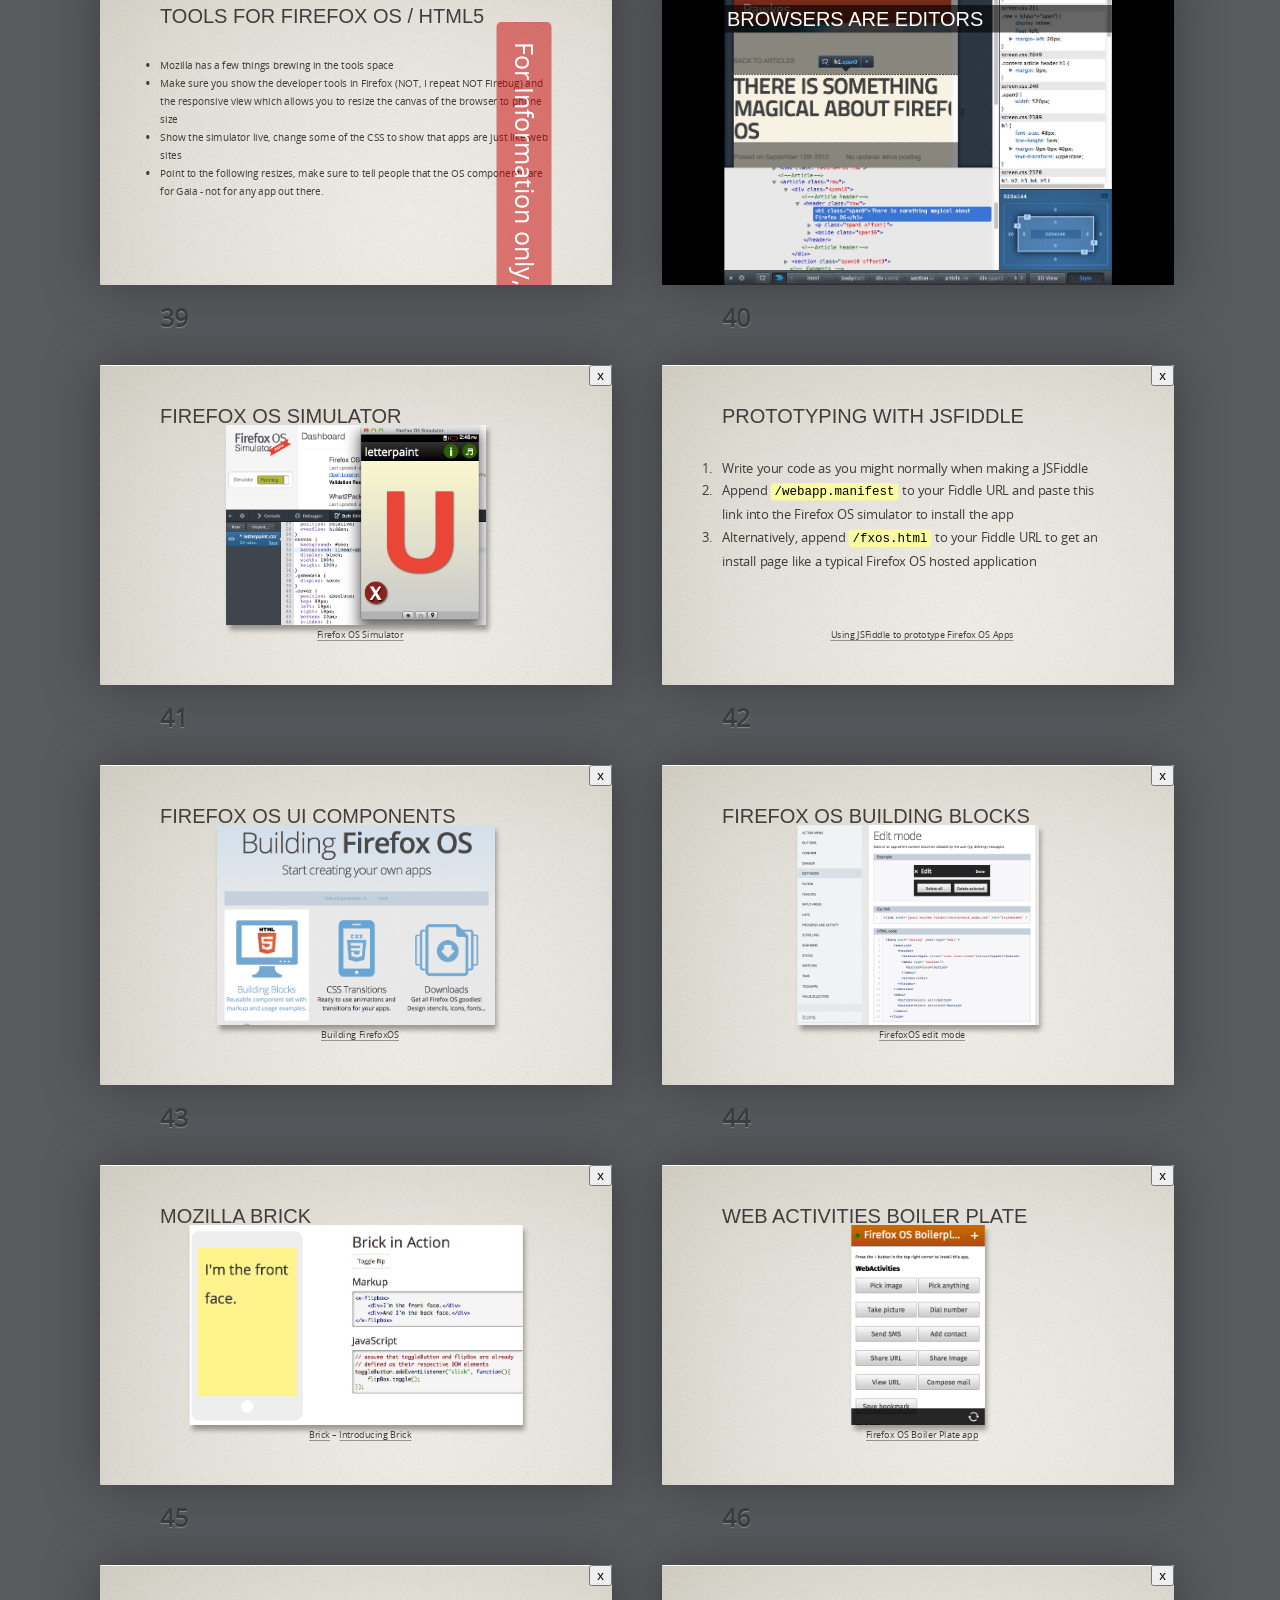
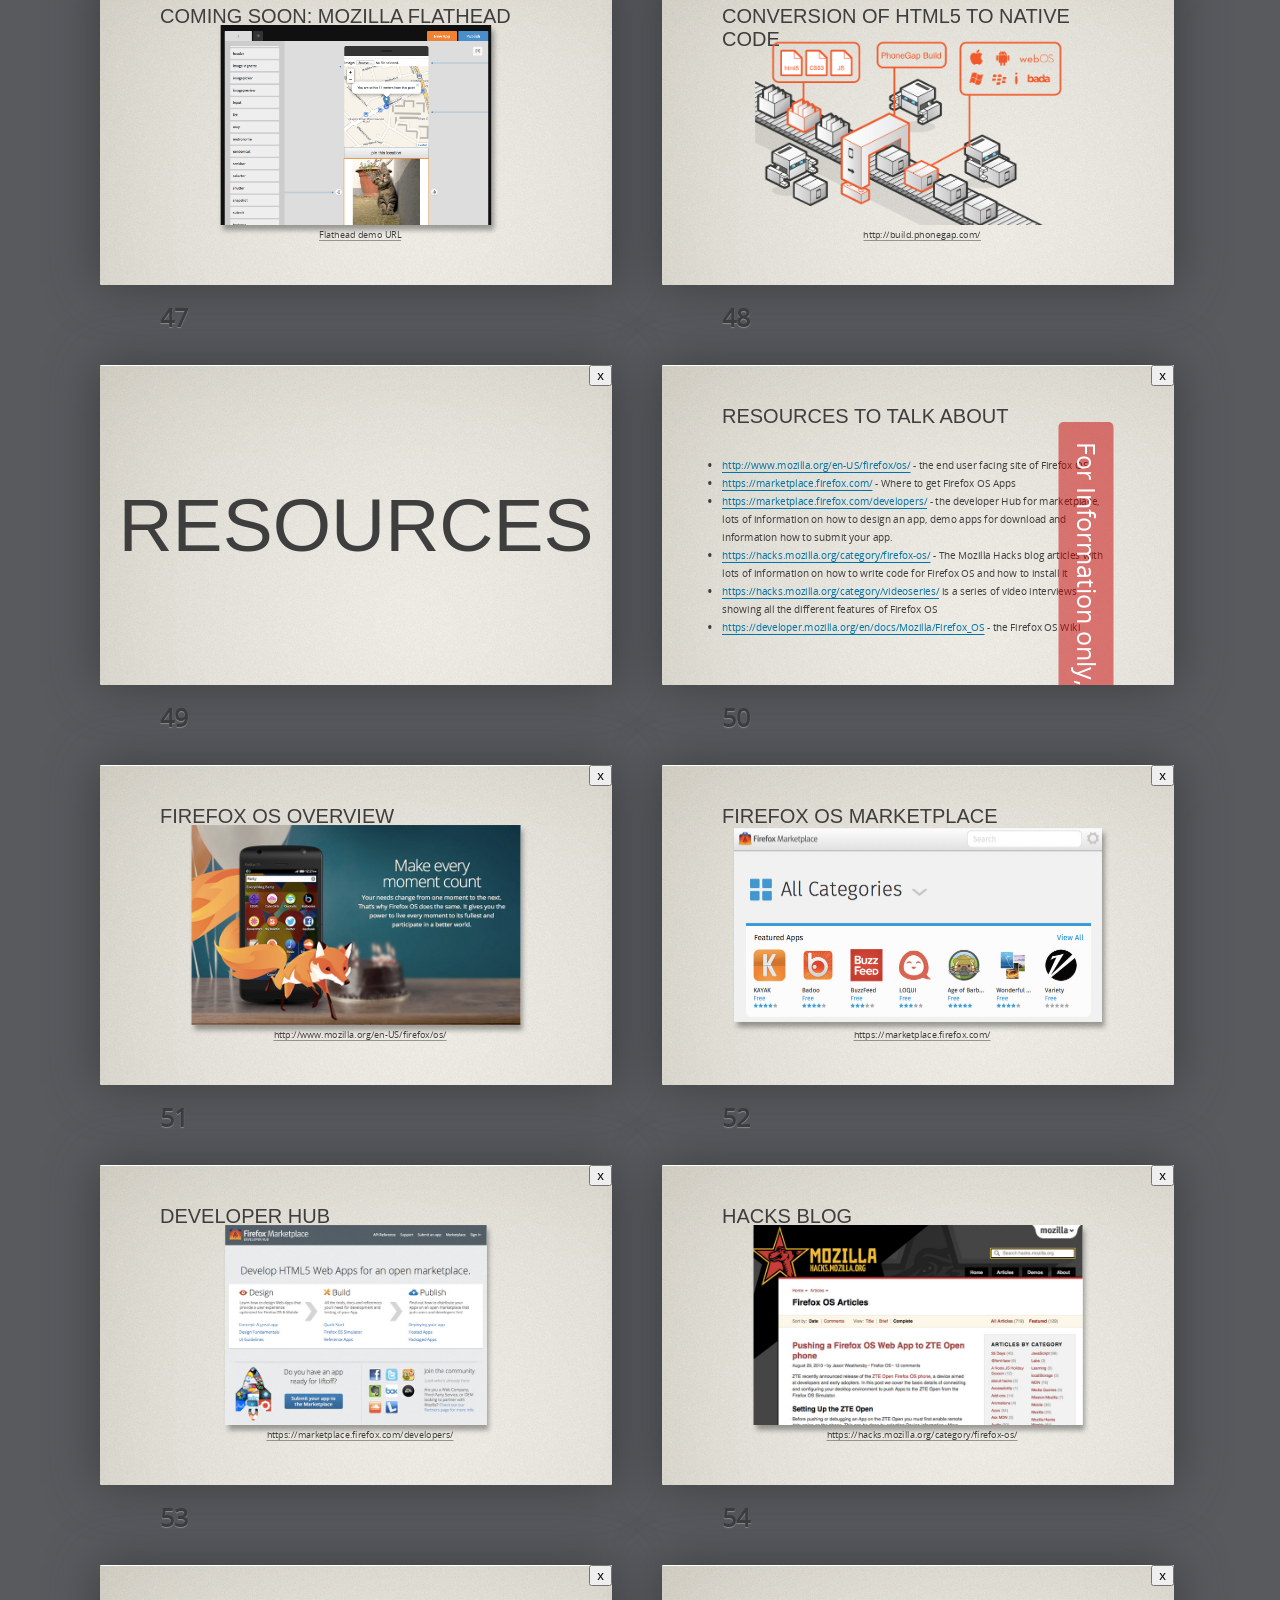
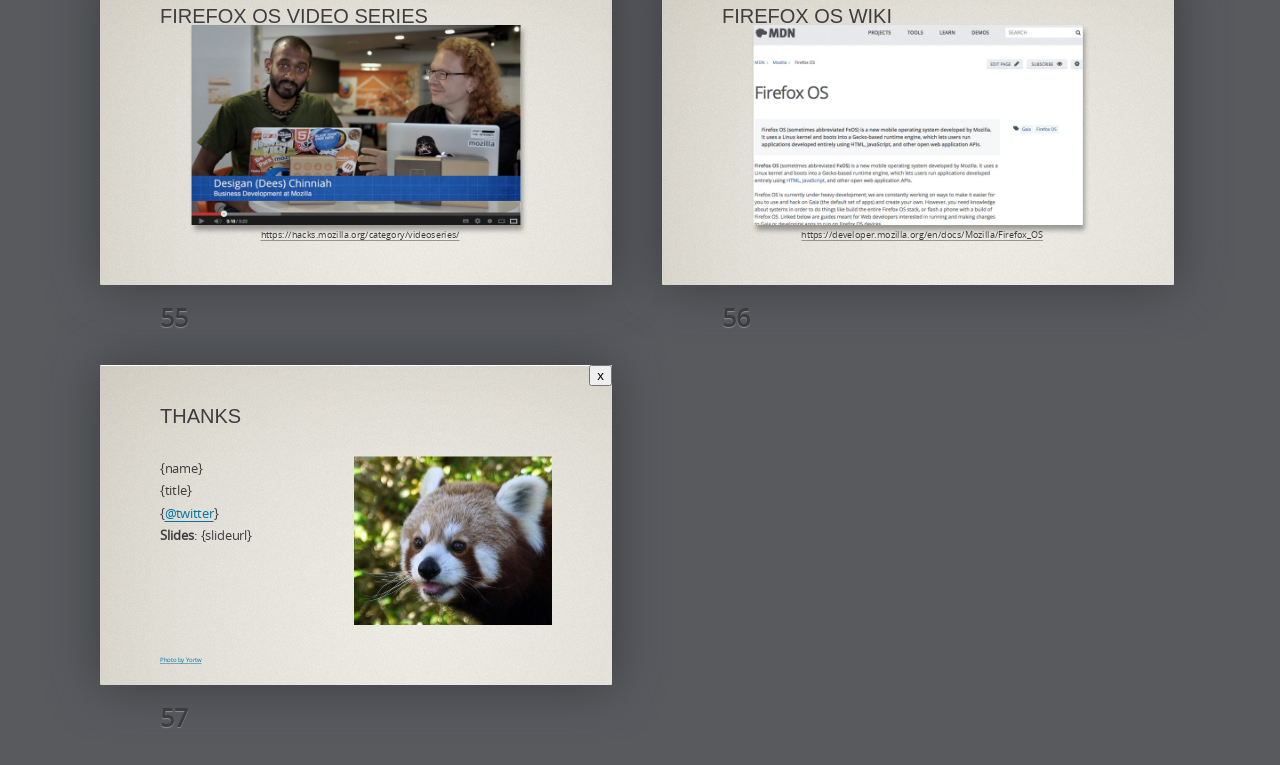
==== commit 52d9ec36: "few fixes to app types and bullets on inner navigation" ====
--- a/html5/firefox-os-pick-and-mix.html
+++ b/html5/firefox-os-pick-and-mix.html
@@ -291,7 +291,7 @@
       </header>
       <ul>
         <li><mark>Hosted apps</mark> - stored on your server, easy to upgrade, limited access.</li>
-        <li><mark>Privileged apps</mark> - reviewed by the App store, uses a <a href="https://developer.mozilla.org/en-US/docs/Security/CSP/Introducing_Content_Security_Policy">Content Security Policy</a>, hosted on trusted server</li>
+        <li><mark>Privileged apps</mark> - reviewed by the App store, packaged and signed</li>
         <li><mark>Certified apps</mark> - part of the OS, only by Mozilla and partners</li>
       </ul>
       <p class="demourl"><a href="https://developer.mozilla.org/en-US/docs/Apps/App_permissions">App permissions</a></p>
@@ -814,7 +814,7 @@
       <ol>
         <li>Write your code as you might normally when making a JSFiddle
         </li>
-        <li>Append <code>/webapp.manifest</code> to the URL of your Fiddle URL to and then paste this link into the Firefox OS simulator to install the app</li>
+        <li>Append <code>/webapp.manifest</code> to your Fiddle URL and paste this link into the Firefox OS simulator to install the app</li>
         <li>Alternatively, append <code>/fxos.html</code> to your Fiddle URL to get an install page like a typical Firefox OS hosted application</li>
       </ol> 
       <p class="demourl">
--- a/html5/themes/mozilla/styles/style.css
+++ b/html5/themes/mozilla/styles/style.css
@@ -631,7 +631,7 @@
 	display: inline; 
 	padding-right: 1em; 
 	}
-ul.oneline li::before, ul.inner li::before, ul.nobull li::before { 
+ul.oneline li::before, ul.nobull li::before { 
 	content: '';
 }
 ul.inline li { 
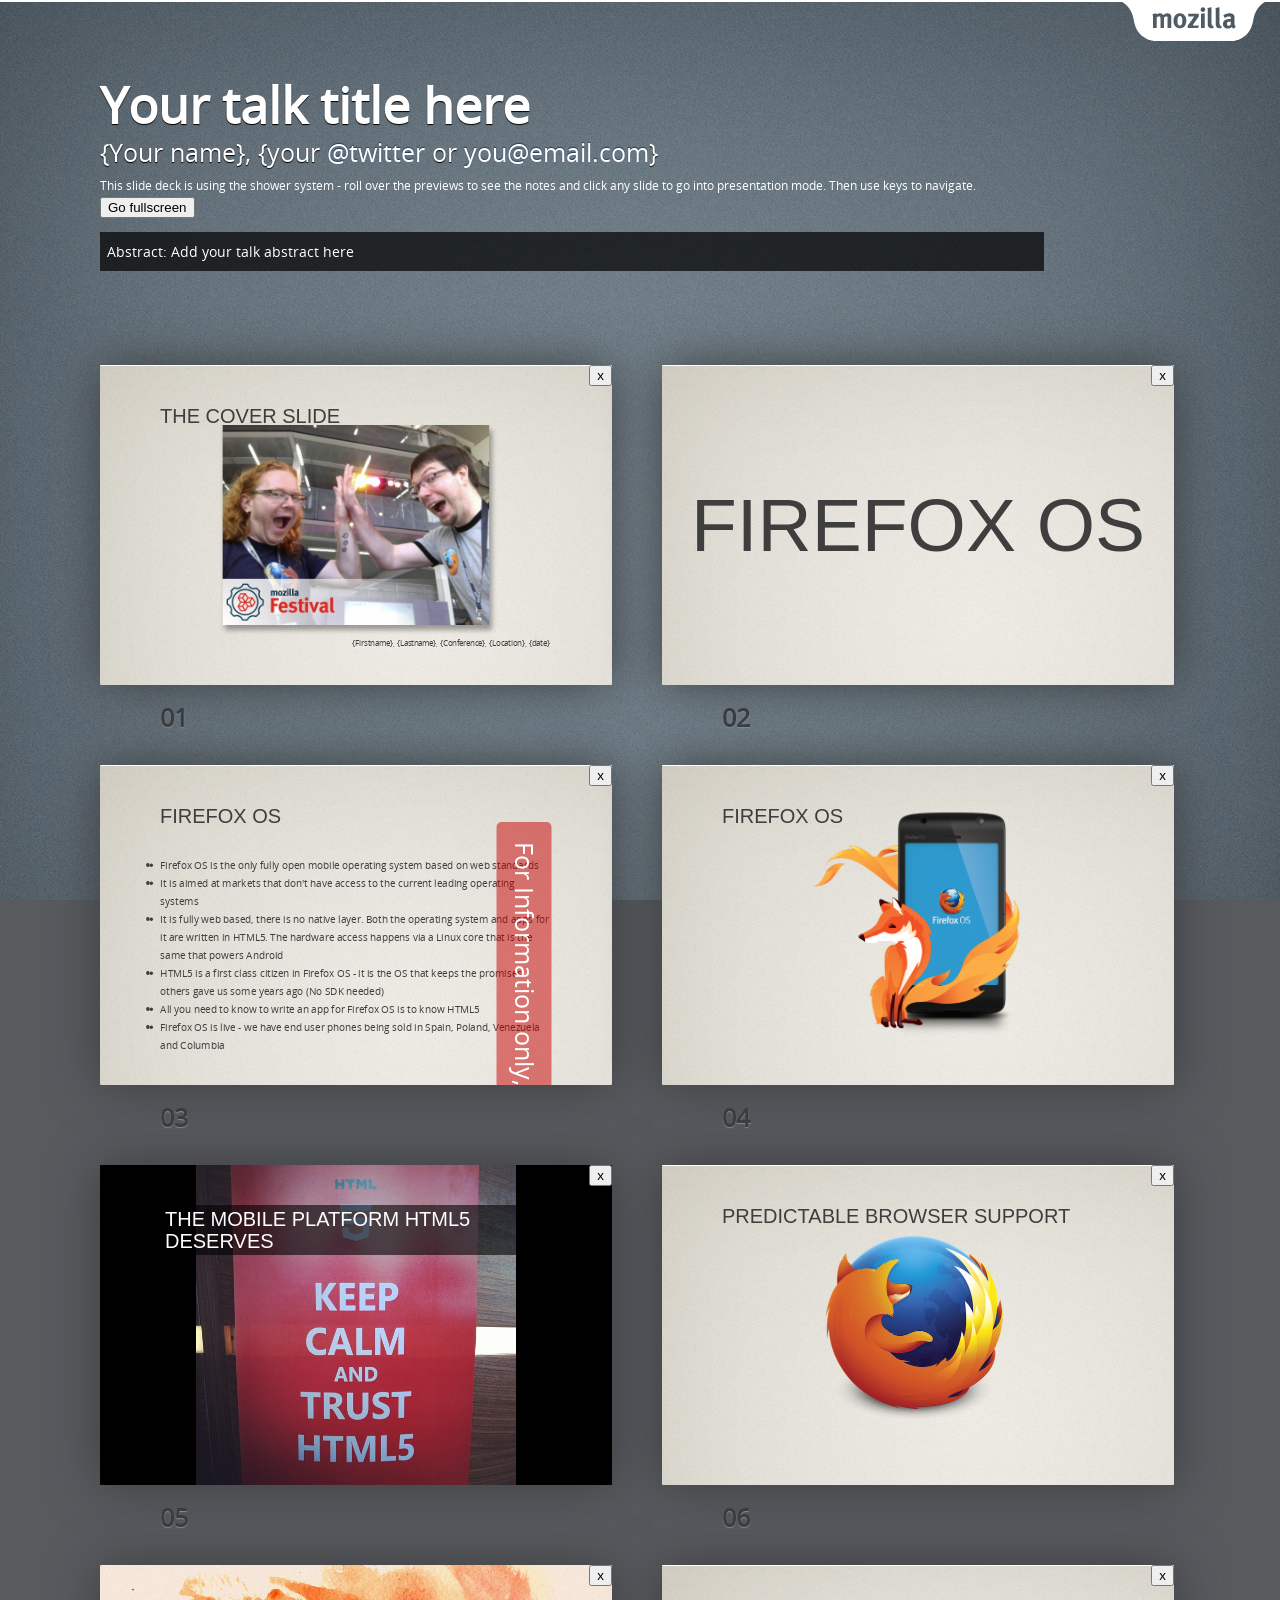
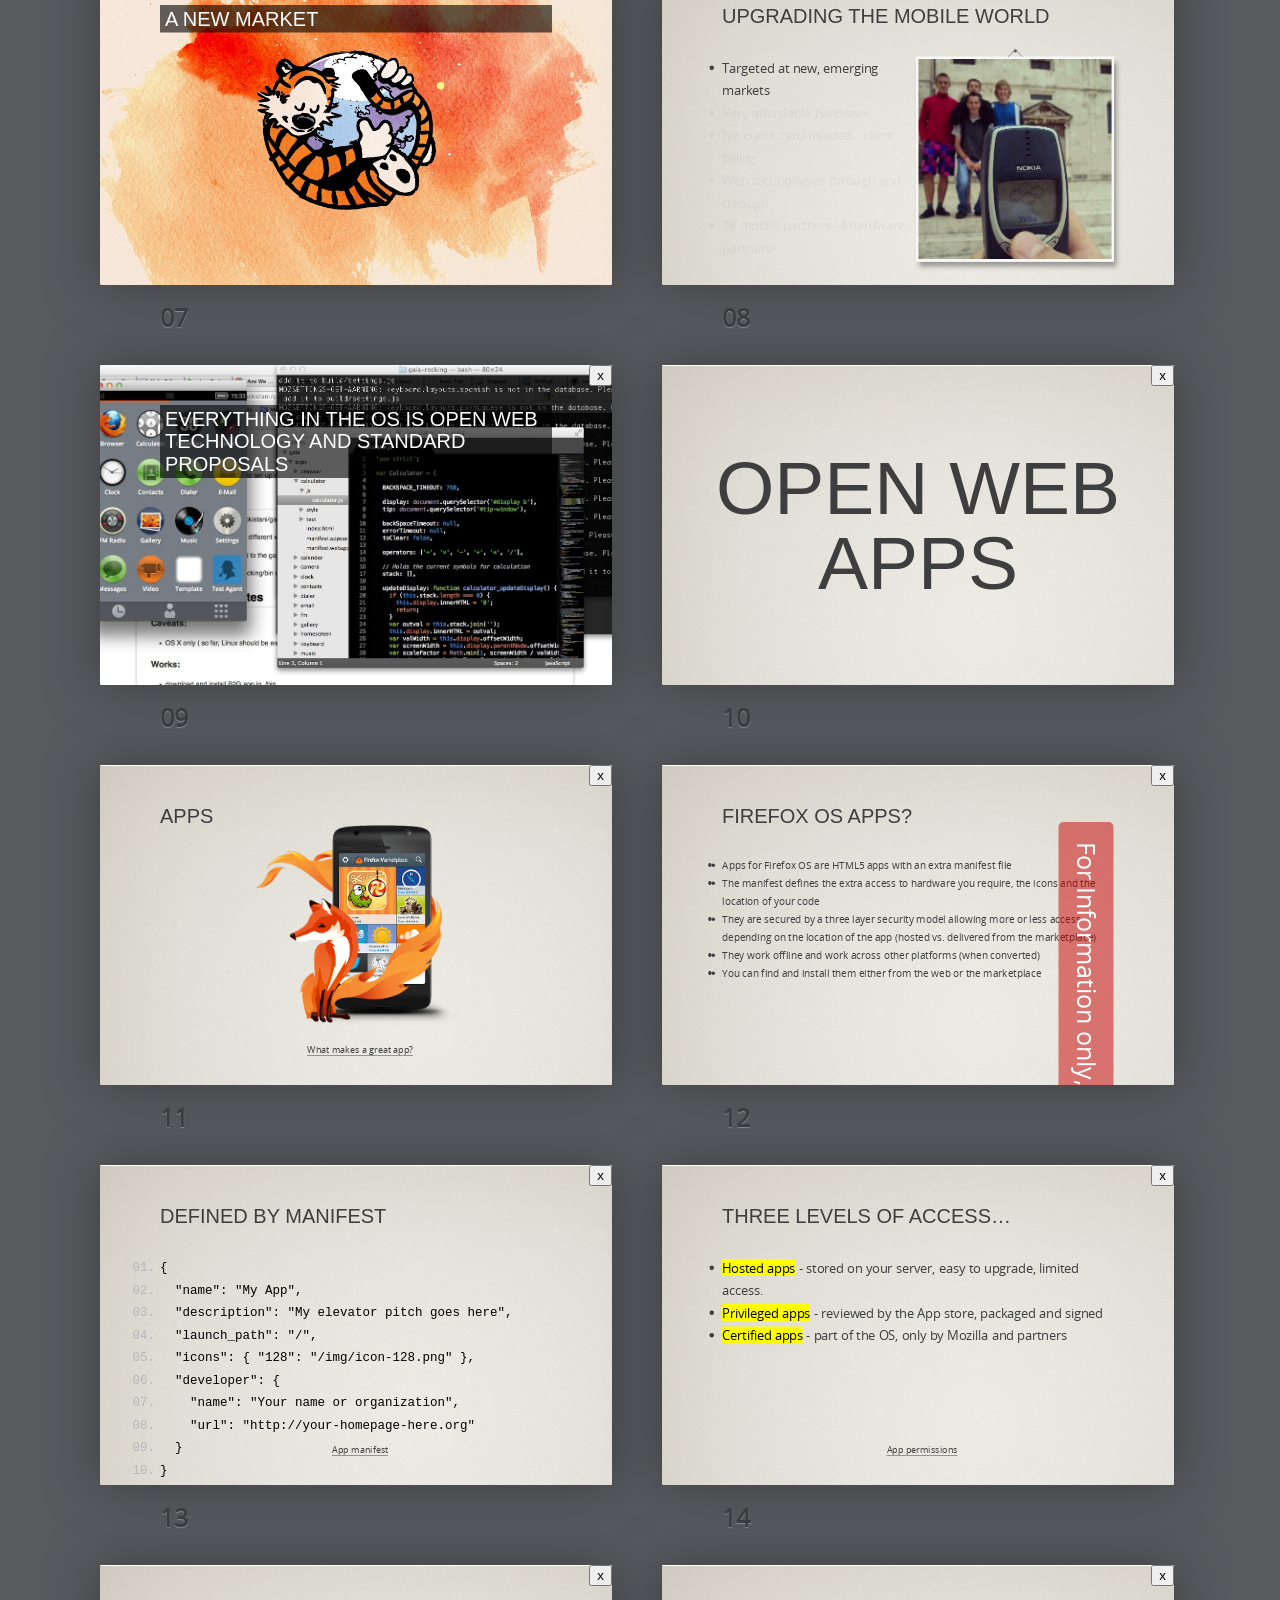
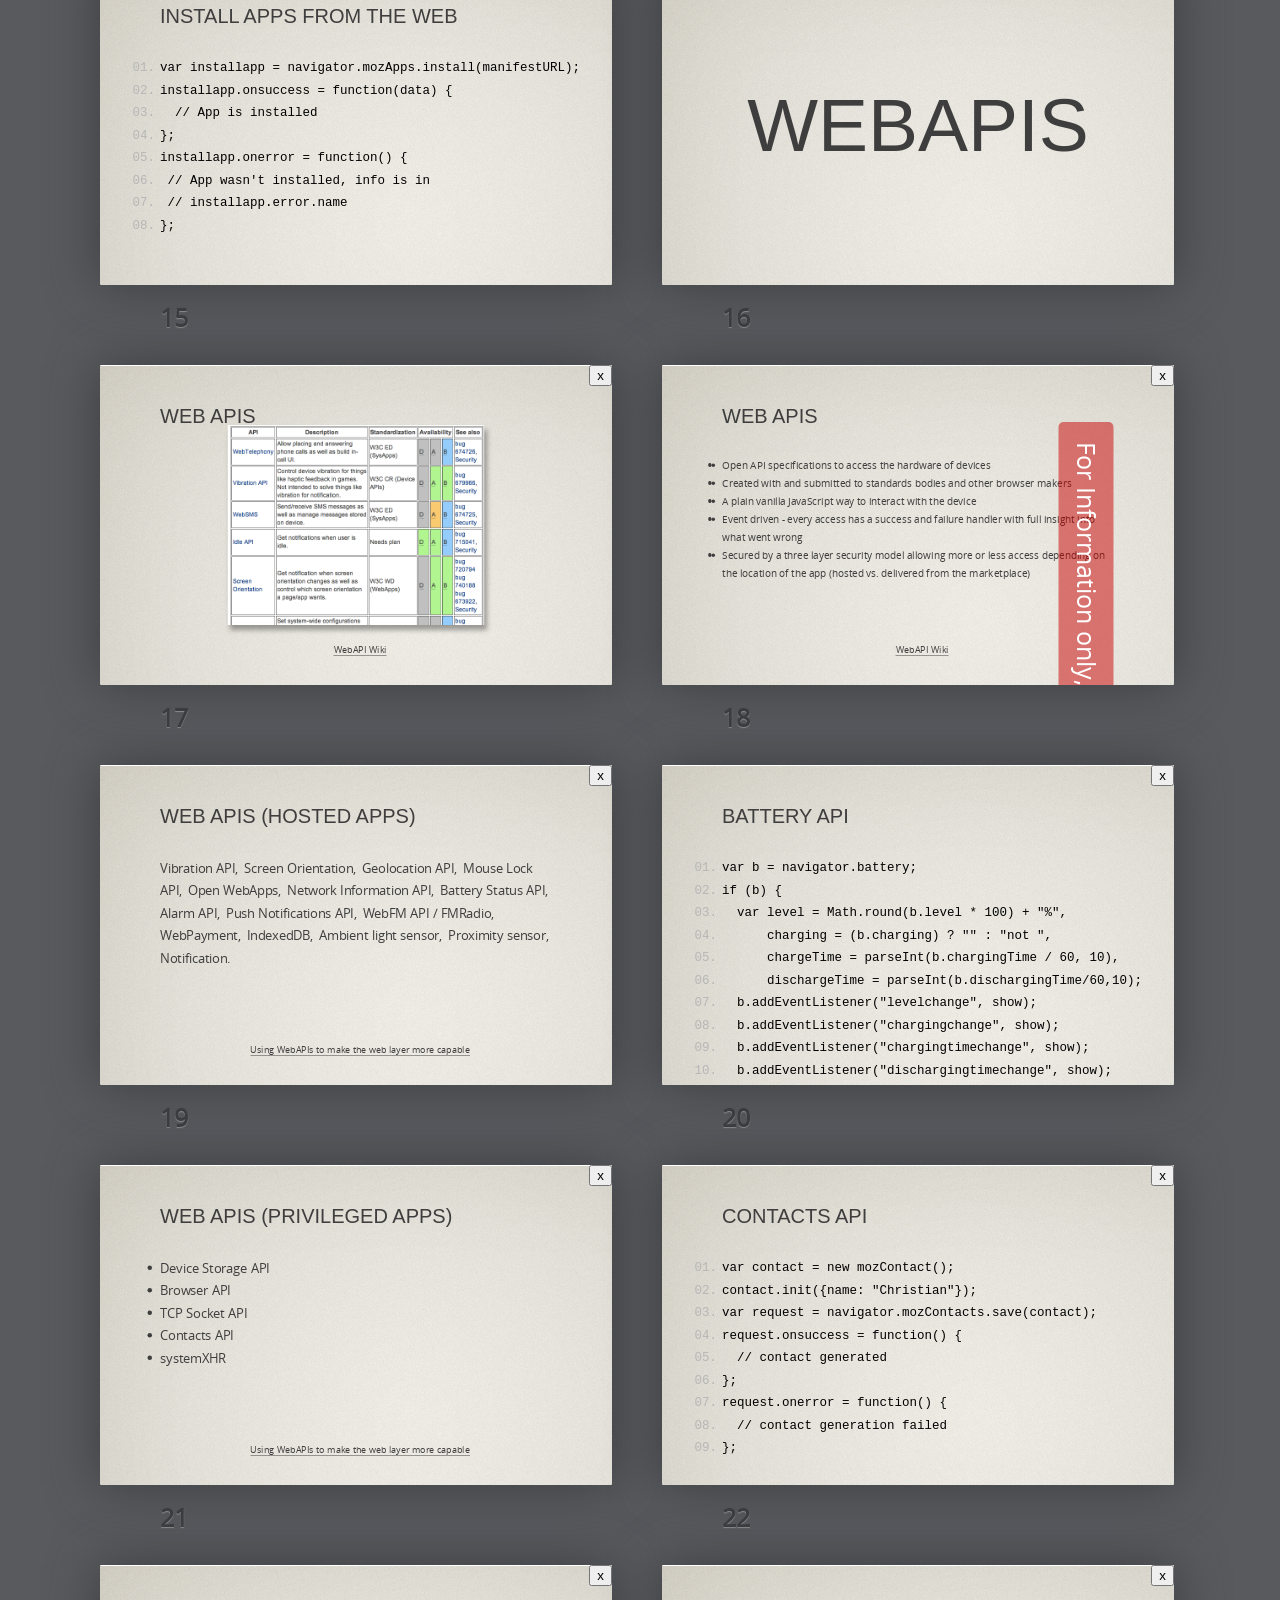
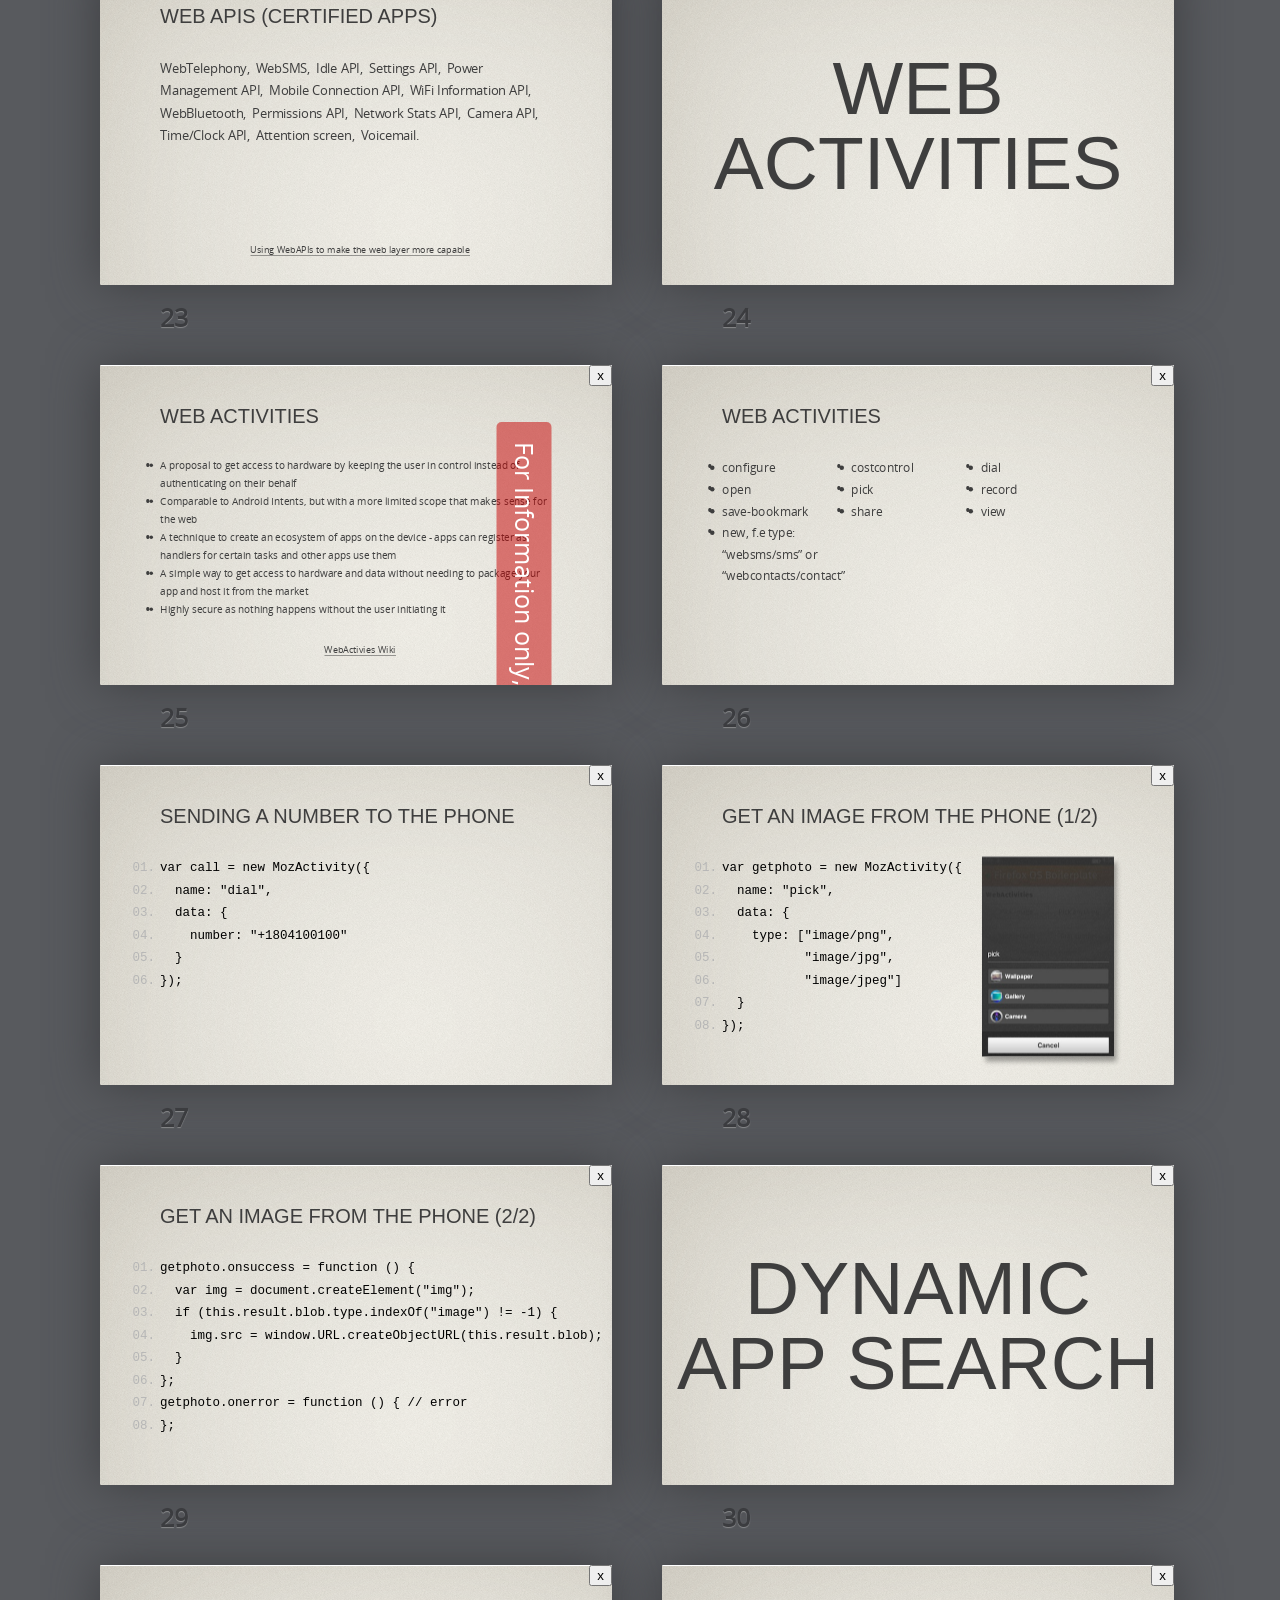
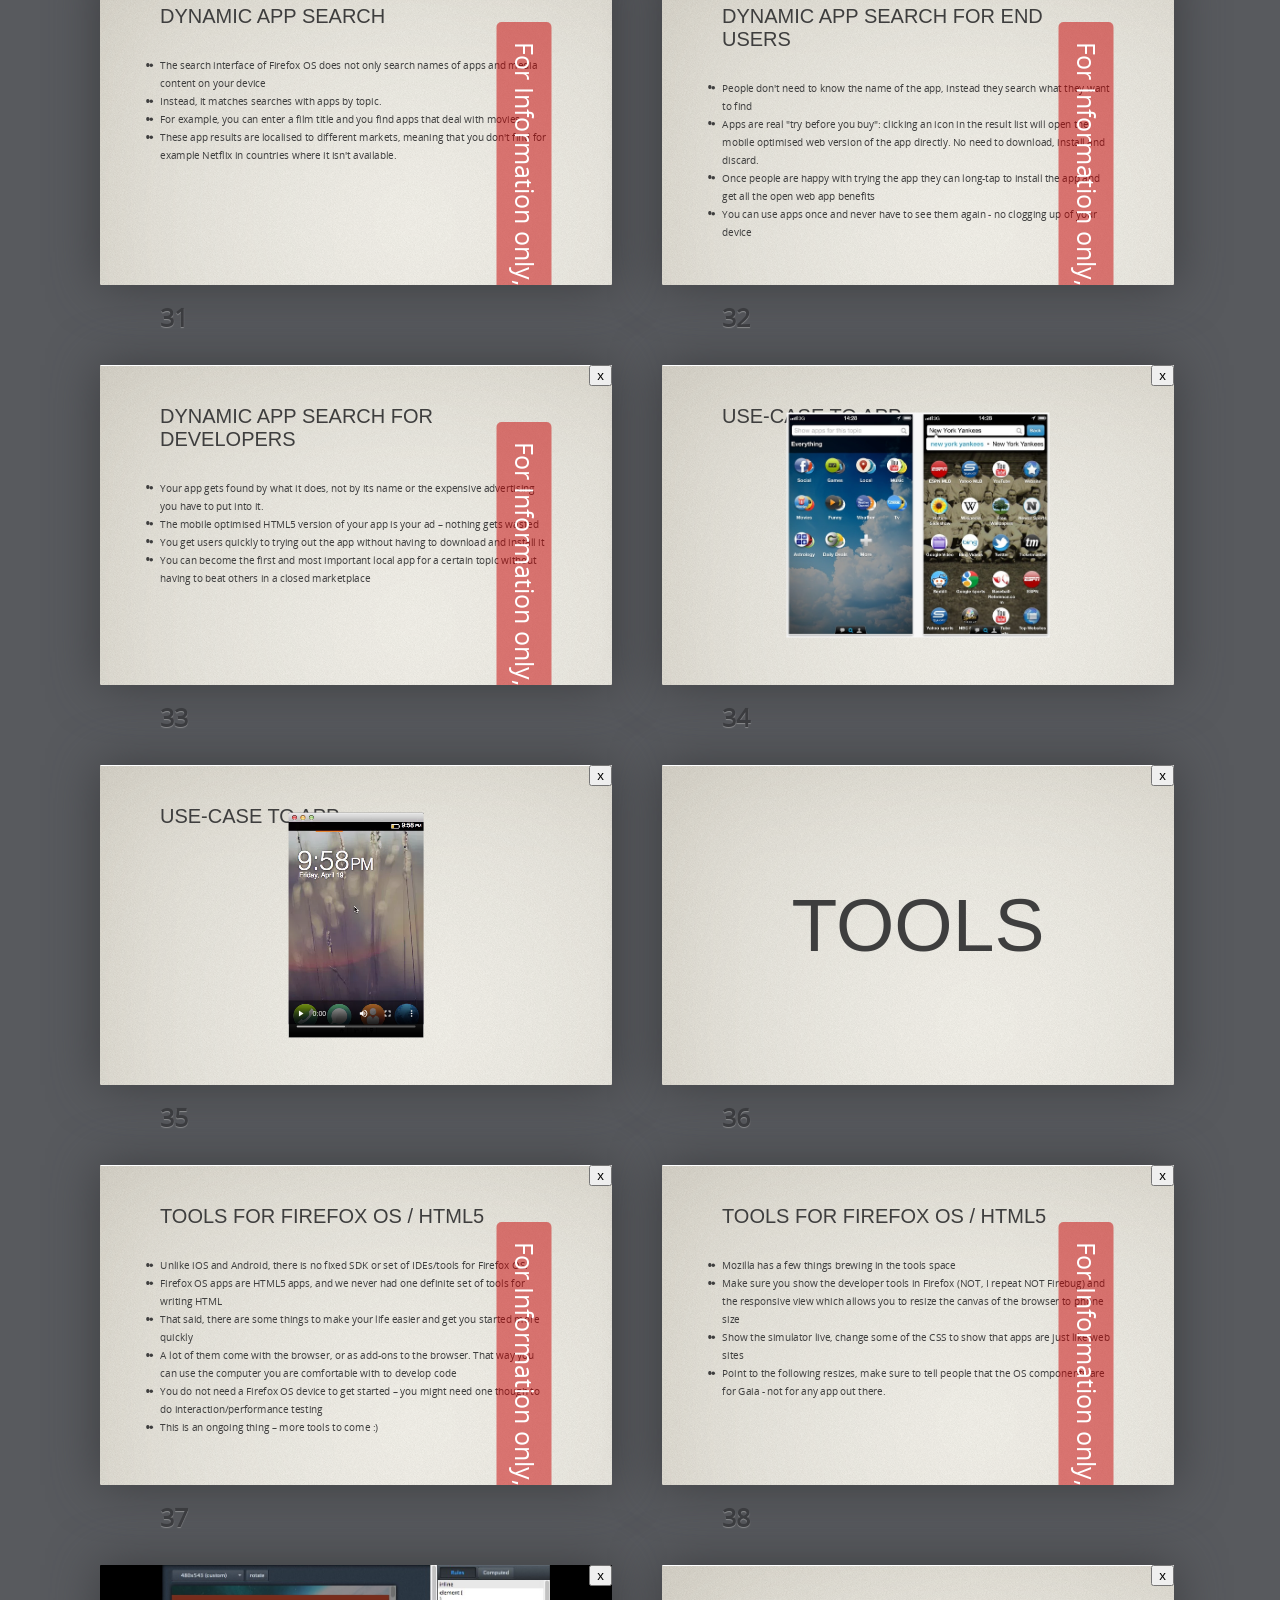
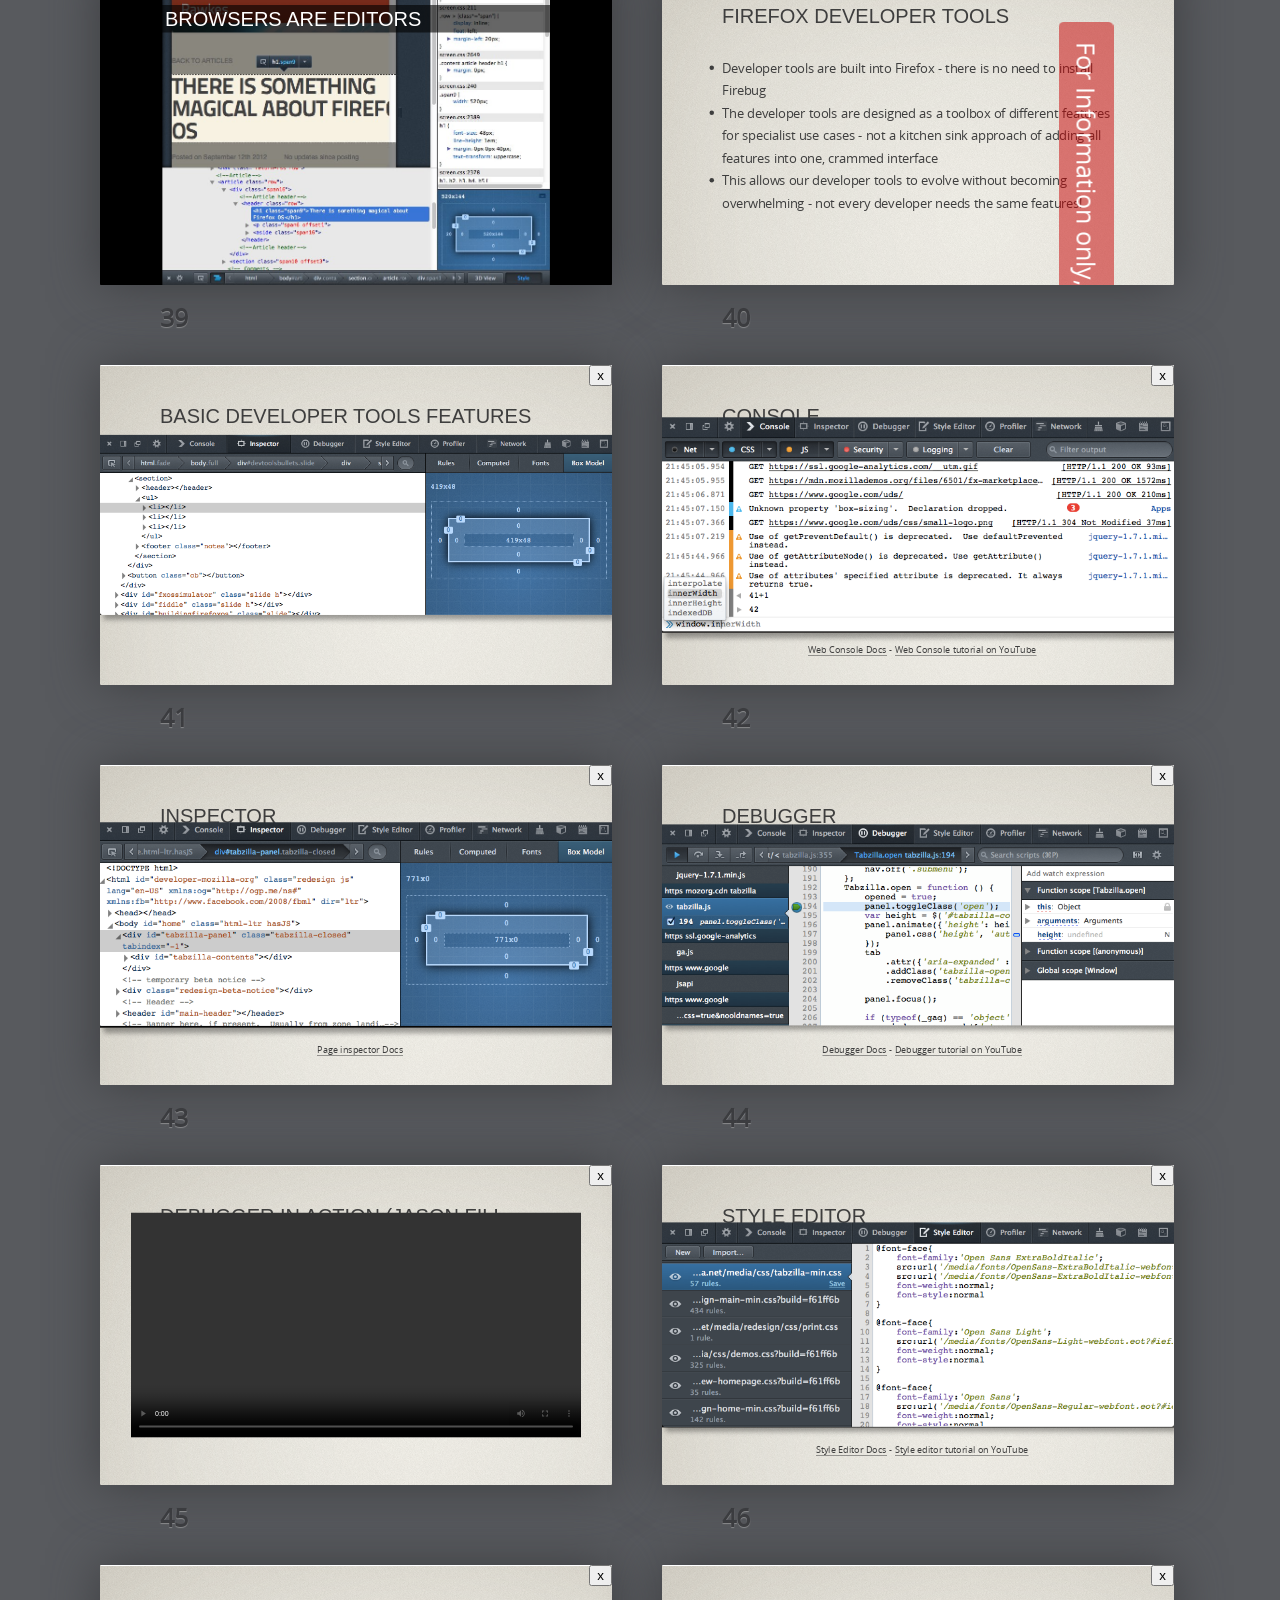
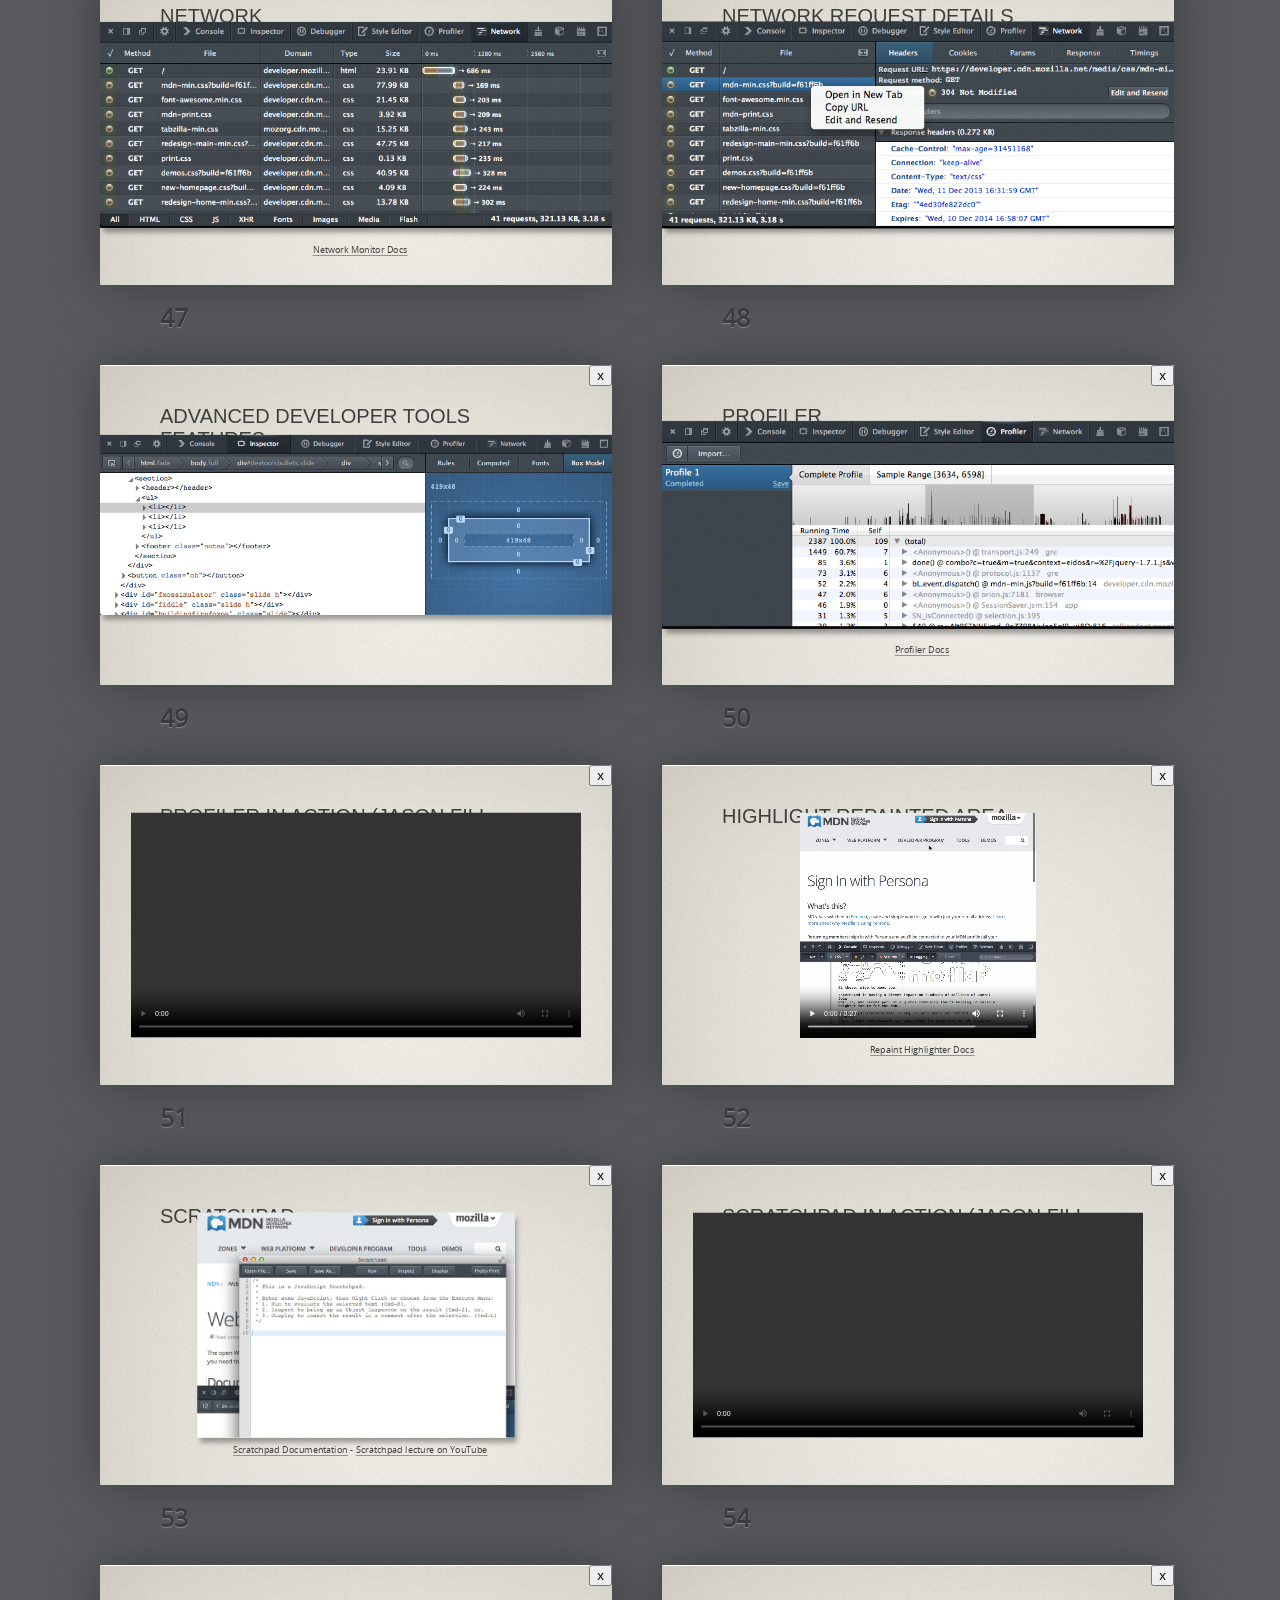
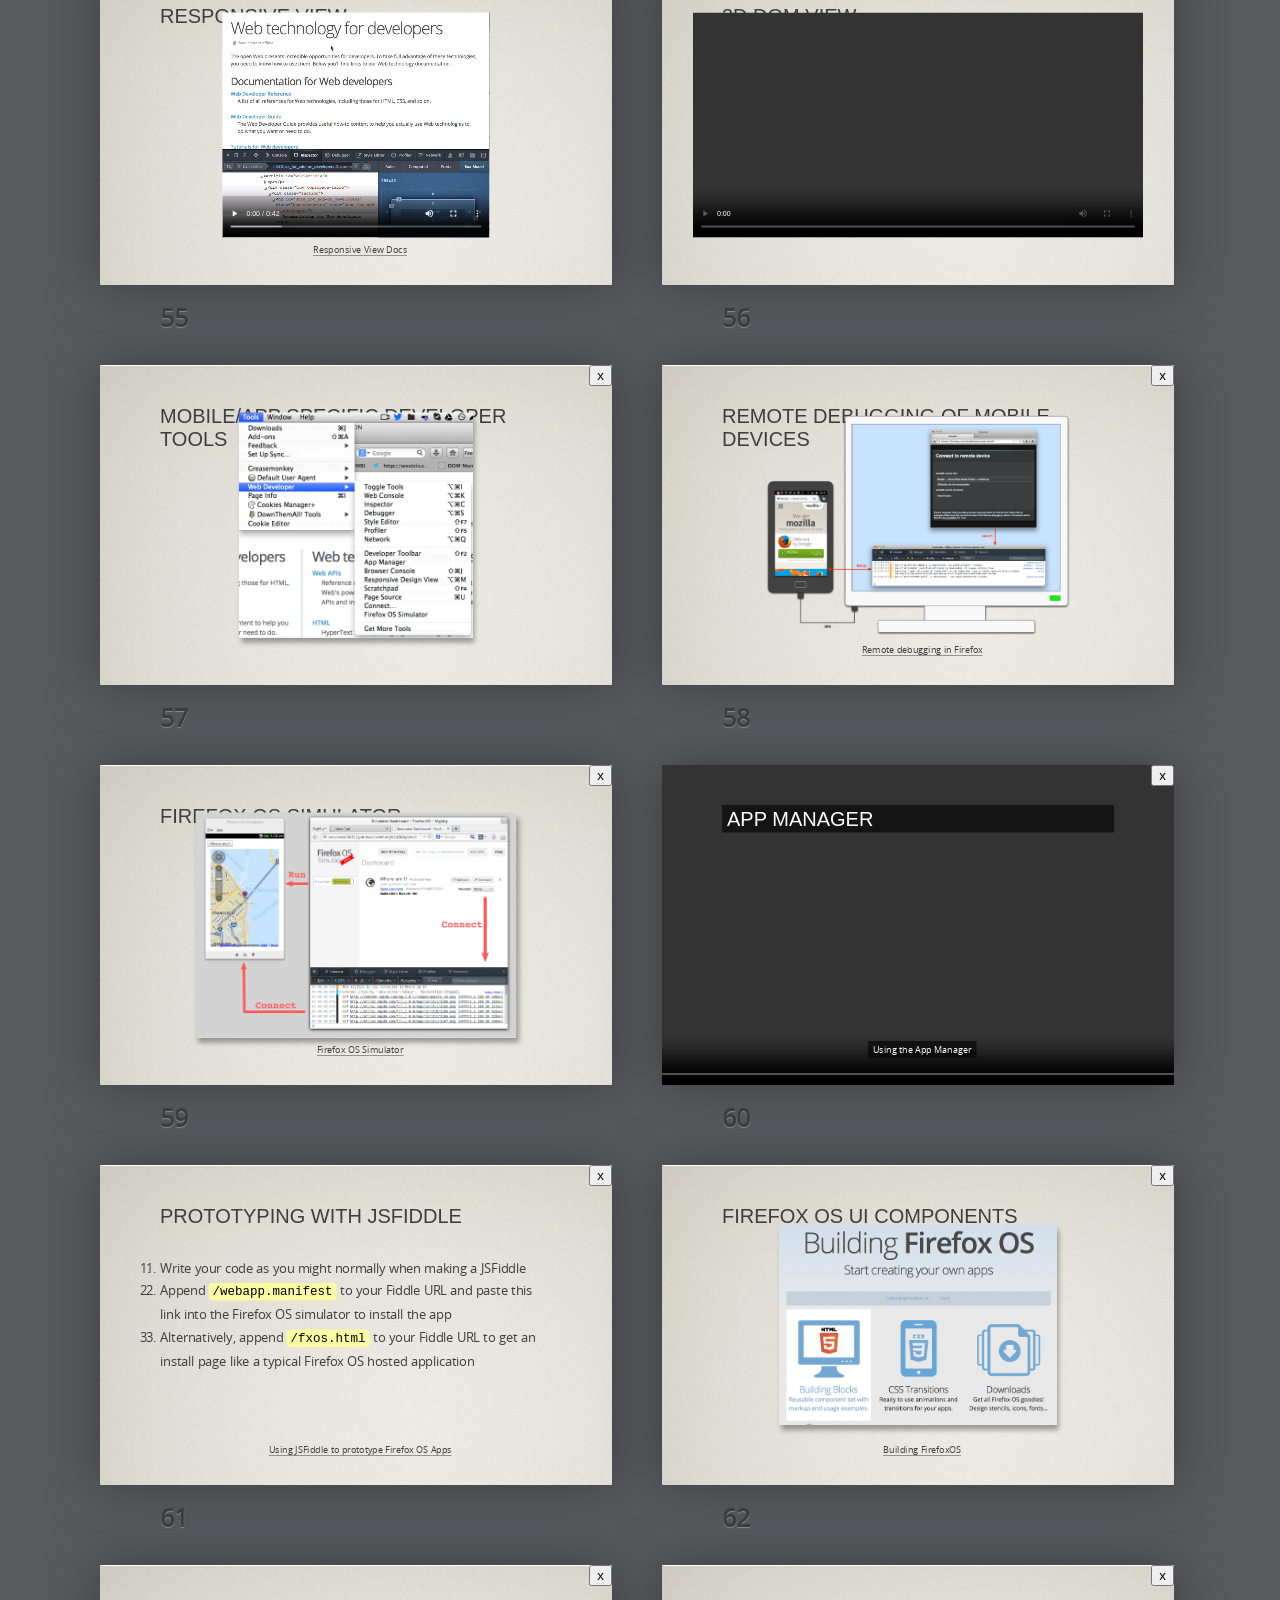
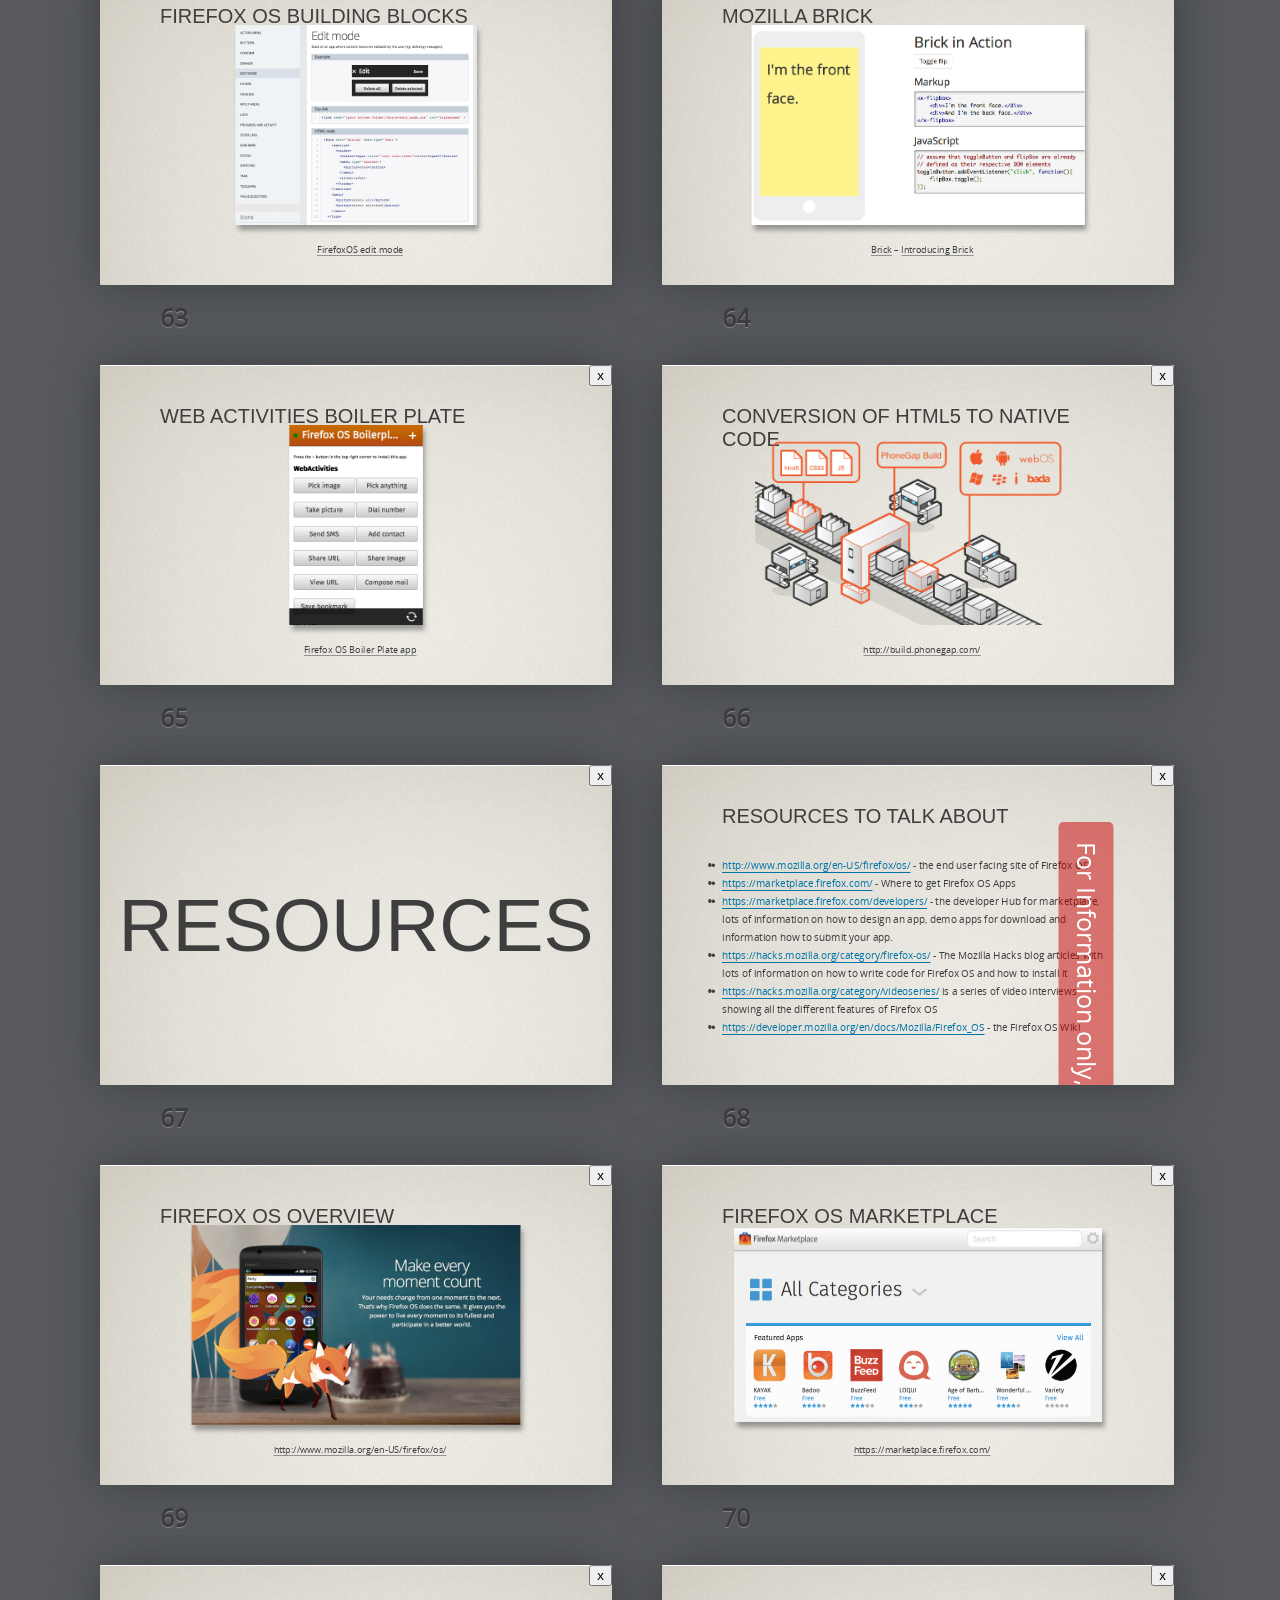
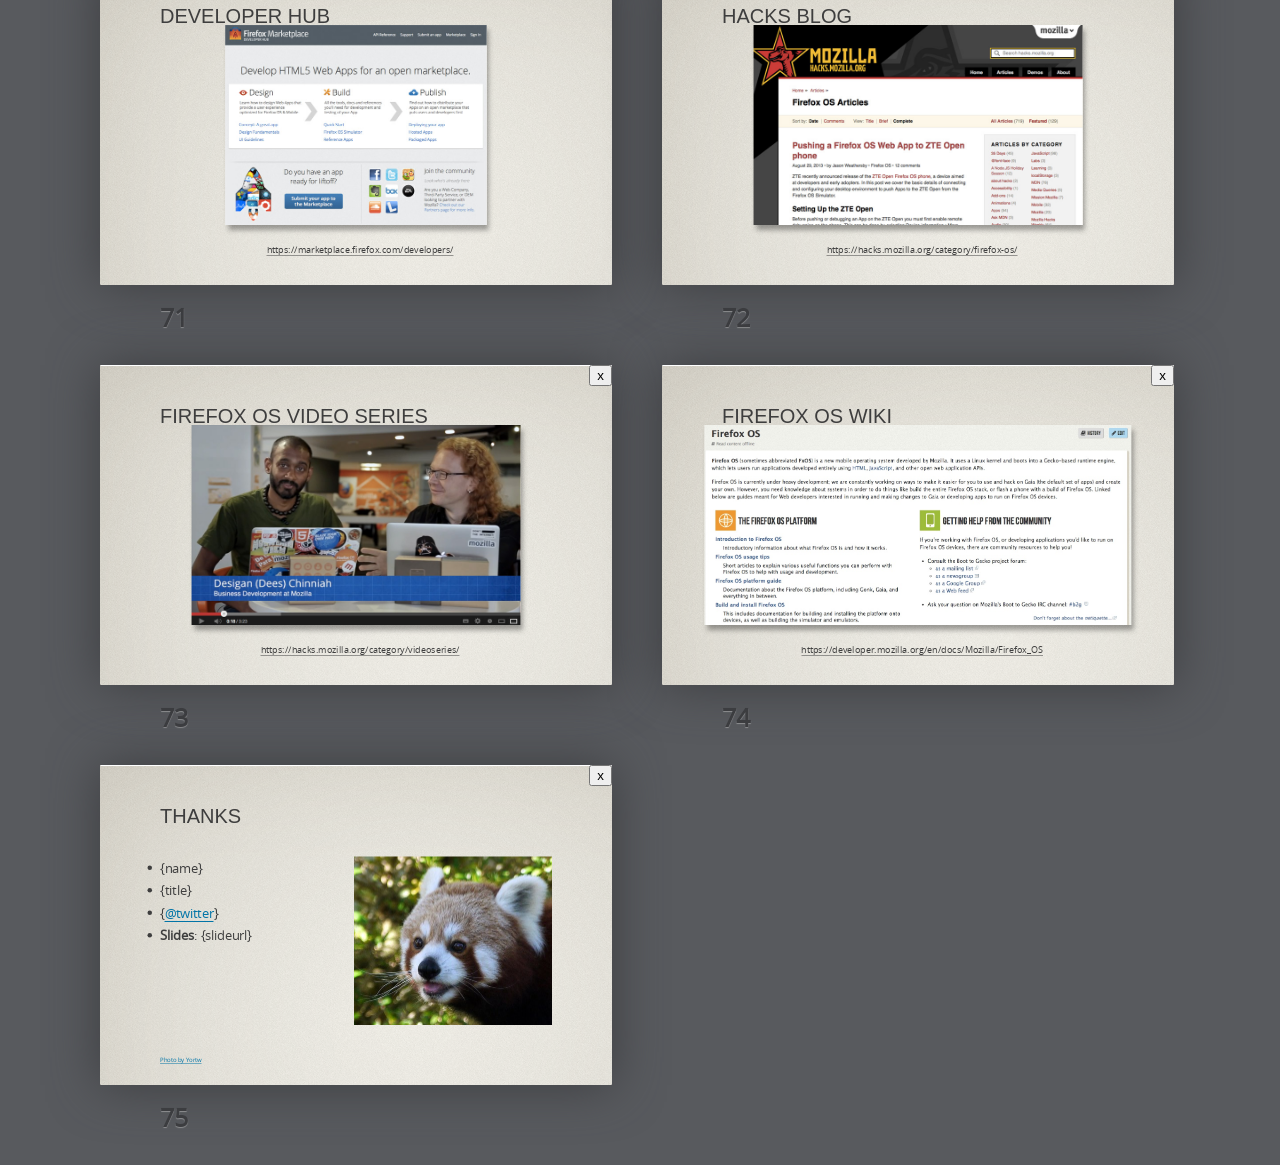
==== commit 6696b170: "devtools details added" ====
--- a/html5/firefox-os-pick-and-mix.html
+++ b/html5/firefox-os-pick-and-mix.html
@@ -43,6 +43,9 @@
         transform: rotate(90deg) translate(52%,-160px);
       }
     }
+    .demourl {
+      bottom: 10px;
+    }
   </style>
 </head>
 <body class="list">
@@ -620,20 +623,6 @@
     </section>
   </div></div>
 
-  <div id="android" class="slide"><div>
-    <section>
-      <header>
-        <h2>Activities/Hosted Apps on Android</h2>
-      </header>
-      <figure class="middle shadow swing frame">
-        <img src="pictures/fxos/foxkeh-android.png" 
-             alt="Foxkeh loves android">
-      </figure>
-      <footer class="notes">
-        The great news is that if you have Firefox on Android, this functionality is also available outside of Firefox OS for you - any Android device will do.
-      </footer>
-    </section>
-  </div></div>
 
 <!-- ===================================================================
 DYNAMIC APP SEARCH
@@ -787,14 +776,312 @@
     </section>
   </div></div>
 
+
+  <div id="devtoolsbullets" class="slide"><div>
+    <section>
+      <header>
+        <h2>Firefox Developer tools</h2>
+      </header>
+      <ul>
+        <li>Developer tools are built into Firefox - there is no need to install Firebug</li>
+        <li>The developer tools are designed as a toolbox of different features for specialist use cases - not a kitchen sink approach of adding all features into one, crammed interface</li>
+        <li>This allows our developer tools to evolve without becoming overwhelming - not every developer needs the same features!</li>
+      </ul>
+    <footer class="notes">
+    </footer>
+    </section>
+  </div></div>
+
+  <div id="basicdevtoolsfeatures" class="slide"><div>
+    <section>
+      <header>
+        <h2>Basic developer tools features</h2>
+      </header>
+      <img src="pictures/fxos/devtools.png" 
+           alt="Developer tools"  width="100%" 
+           class="middle shadow">
+    <footer class="notes">
+There's basic features you'd expect from any developer toolset in a browser:
+
+* Console: shows messages around net activity, error messaging and warnings
+* Inspector: View source of HTML with live editing and rendering view of the box model with information on the size of elements
+* Debugger: Shows the scripts used in the page and allows to set breakpoints for debugging
+* Style Editor: allows to see and edit the applied style sheets save the changes
+* Network: shows you all the resources loaded in the document and how long it took to load them
+    </footer>
+    </section>
+  </div></div>  
+
+  <div id="basics-console" class="slide"><div>
+    <section>
+      <header>
+        <h2>Console</h2>
+      </header>
+      <img src="pictures/fxos/console.png" 
+           alt="Developer tools console" width="100%" 
+           class="middle shadow">
+      <p class="demourl"><a href="https://developer.mozilla.org/en-US/docs/Tools/Web_Console">Web Console Docs</a> - <a href="https://www.youtube.com/watch?v=C6Cyrpkb25k">Web Console tutorial on YouTube</a></p>     
+    <footer class="notes">
+      The console shows messages around net activity, error messaging and warnings. You can also write any JavaScript here to get information about what is going on in the current page. Opening this is the first step to find bugs. The command line in the console also features autocomplete of objects, properties and method names.
+    </footer>
+    </section>
+  </div></div>
+
+  <div id="basics-inspector" class="slide"><div>
+    <section>
+      <header>
+        <h2>Inspector</h2>
+      </header>
+      <img src="pictures/fxos/inspector.png" 
+           alt="Developer tools inspector" width="100%" 
+           class="middle shadow">
+      <p class="demourl"><a href="https://developer.mozilla.org/en-US/docs/Tools/Page_Inspector">Page inspector Docs</a></p>     
+    <footer class="notes">
+      The Inspector allows you to view the HTML source and edit it live. You also get information about the size of elements, which fonts are used and the position, padding and margin of elements.
+    </footer>
+    </section>
+  </div></div>
+
+  <div id="basics-debugger" class="slide"><div>
+    <section>
+      <header>
+        <h2>Debugger</h2>
+      </header>
+      <img src="pictures/fxos/debugger.png" 
+           alt="Developer tools debugger" width="100%" 
+           class="middle shadow">
+      <p class="demourl"><a href="https://developer.mozilla.org/en-US/docs/Tools/Debugger">Debugger Docs</a>  - <a href="https://www.youtube.com/watch?v=sK8KU8oiF8s">Debugger tutorial on YouTube</a></p>     
+    <footer class="notes">
+      The debugger shows the scripts used in the page and allows to set breakpoints for debugging.
+    </footer>
+    </section>
+  </div></div>
+
+  <div id="debuggerscreencast" class="slide"><div>
+    <section>
+      <header>
+        <h2>Debugger in action (Jason fill this!)</h2>
+      </header>
+       <video class="middle" height="450" controls>
+        <source src="pictures/fxos/debugger.mp4"  type="video/mp4"></source>
+        <source src="pictures/fxos/debugger.webm"  type="video/webm"></source>
+      </video>     
+    <footer class="notes">
+    </footer>
+    </section>
+  </div></div>
+
+  <div id="basics-style" class="slide"><div>
+    <section>
+      <header>
+        <h2>Style Editor</h2>
+      </header>
+      <img src="pictures/fxos/styleeditor.png" 
+           alt="Developer tools styleeditor" width="100%" 
+           class="middle shadow">
+      <p class="demourl"><a href="https://developer.mozilla.org/en-US/docs/Tools/Style_Editor">Style Editor Docs</a>  - <a href="https://www.youtube.com/watch?v=7839qc55r7o">Style editor tutorial on YouTube</a></p>     
+    <footer class="notes">
+      The style editor allows to see and edit the applied style sheets save the changes.
+    </footer>
+    </section>
+  </div></div>
+
+  <div id="basics-network" class="slide"><div>
+    <section>
+      <header>
+        <h2>Network</h2>
+      </header>
+      <img src="pictures/fxos/network.png" 
+           alt="Developer tools network" width="100%" 
+           class="middle shadow">
+       <p class="demourl"><a href="https://developer.mozilla.org/en-US/docs/Tools/Network_Monitor">Network Monitor Docs</a></p>    
+    <footer class="notes">
+      The network tab shows you all the resources loaded in the document and how long it took to load them.
+    </footer>
+    </section>
+  </div></div>
+
+  <div id="basics-network-details" class="slide"><div>
+    <section>
+      <header>
+        <h2>Network request details</h2>
+      </header>
+      <img src="pictures/fxos/network-details.png" 
+           alt="Developer tools network details" width="100%" 
+           class="middle shadow">
+    <footer class="notes">
+      Each request can be analysed, you can see the headers, cookies and other request details. You can also copy the URL or edit and resend it. This is great to debug API requests.
+    </footer>
+    </section>
+  </div></div>
+
+  <div id="advanceddevelopertoolsfeatures" class="slide"><div>
+    <section>
+      <header>
+        <h2>Advanced developer tools features</h2>
+      </header>
+      <img src="pictures/fxos/devtools.png" 
+           alt="Developer tools"  width="100%" 
+           class="middle shadow">
+    <footer class="notes">
+And there are more advanced features available:
+
+* Profiler: allows you to interact with the page and see where your bottlenecks are
+* Repaint Highlighter: shows when the browser repaints a certain screen area which is very useful to debug slow interfaces. Repaints are expensive in terms of performance.
+* Scratchpad: allows you to write larger JavaScript code than a line to run against the current page and execute step by step
+* Responsive view: allows you to resize a page to a certain size whilst keeping the developer tools in a usable size. 
+* 3D View: shows you a 3D rendering of the depth of the DOM of a page
+    </footer>
+    </section>
+  </div></div>  
+
+  <div id="profiler" class="slide"><div>
+    <section>
+      <header>
+        <h2>Profiler</h2>
+      </header>
+      <img src="pictures/fxos/profiler.png" 
+           alt="Developer tools profiler"  width="100%" 
+           class="middle shadow">
+      <p class="demourl"><a href="https://developer.mozilla.org/en-US/docs/Tools/Profiler">Profiler Docs</a></p>     
+    <footer class="notes">
+The profiler allows you to interact with the page and see where your bottlenecks are by backtracing what happened in the browser.
+    </footer>
+    </section>
+  </div></div> 
+
+  <div id="profilerscreencast" class="slide"><div>
+    <section>
+      <header>
+        <h2>Profiler in action (Jason fill this!)</h2>
+      </header>
+       <video class="middle" height="450" controls>
+        <source src="pictures/fxos/profiler.mp4"  type="video/mp4"></source>
+        <source src="pictures/fxos/profiler.webm"  type="video/webm"></source>
+      </video>     
+    <footer class="notes">
+    </footer>
+    </section>
+  </div></div>
+
+  <div id="reflow" class="slide"><div>
+    <section>
+      <header>
+        <h2>Highlight repainted area</h2>
+      </header>
+       <video class="middle" height="450" controls>
+        <source src="pictures/fxos/reflow.mp4"  type="video/mp4"></source>
+        <source src="pictures/fxos/reflow.webm"  type="video/webm"></source>
+      </video>     
+      <p class="demourl"><a href="https://developer.mozilla.org/en-US/docs/Tools/Paint_Flashing_Tool">Repaint Highlighter Docs</a></p>
+    <footer class="notes">
+Repaint Highlighter: shows when the browser repaints a certain screen area which is very useful to debug slow interfaces. Repaints are expensive in terms of performance.
+    </footer>
+    </section>
+  </div></div> 
+
+  <div id="scratchpad" class="slide"><div>
+    <section>
+      <header>
+        <h2>Scratchpad</h2>
+      </header>
+      <img src="pictures/fxos/scratchpad.png" 
+           alt="Developer tools scratchpad"  height="450" 
+           class="middle shadow">
+       <p class="demourl"><a href="https://developer.mozilla.org/en-US/docs/Tools/Scratchpad">Scratchpad Documentation</a> - <a href="https://www.youtube.com/watch?v=Pt7DZACyClM">Scratchpad lecture on YouTube</a></p>    
+    <footer class="notes">
+      Scratchpad allows you to write larger JavaScript code than a line to run against the current page and execute step by step
+    </footer>
+    </section>
+  </div></div>
+
+  <div id="scratchpadscreencast" class="slide"><div>
+    <section>
+      <header>
+        <h2>Scratchpad in action (Jason fill this!)</h2>
+      </header>
+       <video class="middle" height="450" controls>
+        <source src="pictures/fxos/scratchpad.mp4"  type="video/mp4"></source>
+        <source src="pictures/fxos/scratchpad.webm"  type="video/webm"></source>
+      </video>     
+    <footer class="notes">
+    </footer>
+    </section>
+  </div></div>
+
+  <div id="responsiveview" class="slide autoplay"><div>
+    <section>
+      <header>
+        <h2>Responsive view</h2>
+      </header>
+       <video class="middle" height="450" controls>
+        <source src="pictures/fxos/responsive.mp4"  type="video/mp4"></source>
+        <source src="pictures/fxos/responsive.webm"  type="video/webm"></source>
+      </video>
+      <p class="demourl"><a href="https://developer.mozilla.org/en-US/docs/Tools/Responsive_Design_View">Responsive View Docs </a></p>     
+    <footer class="notes">
+      Responsive view: allows you to resize a page to a certain size whilst keeping the developer tools in a usable size. You can also simulate touch events and take screenshots of the correct sized window.
+    </footer>
+    </section>
+  </div></div>
+
+  <div id="threedview" class="slide"><div>
+    <section>
+      <header>
+        <h2>3D DOM view</h2>
+      </header>
+       <video class="middle" height="450" controls>
+        <source src="pictures/fxos/3dview.mp4"  type="video/mp4"></source>
+        <source src="pictures/fxos/3dview.webm"  type="video/webm"></source>
+      </video>     
+    <footer class="notes">
+      3D View: shows you a 3D rendering of the depth of the DOM of a page
+    </footer>
+    </section>
+  </div></div> 
+
+
+  <div id="mobiletools" class="slide"><div>
+    <section>
+      <header>
+        <h2>Mobile/App specific developer tools</h2>
+      </header>
+      <img src="pictures/fxos/mobiletools.png" 
+           alt="Mobile tools"  height="450" 
+           class="middle shadow">
+    <footer class="notes">
+Firefox OS/HTML5 App/Mobile specific features:
+
+* Connect to remote device: this allows you to connect a remote device to the developer tools and get information from a session on a mobile into the developer tools
+* Firefox OS Simulator: Allows you to simulate a Firefox OS device on your Desktop
+* App Manager: Allows for ease of management of apps on your machine and on a mobile device. Even allows debugging of the OS interface itself and of running apps.
+    </footer>
+    </section>
+  </div></div> 
+
+  <div id="remotedebug" class="slide"><div>
+    <section>
+      <header>
+        <h2>Remote debugging of mobile devices</h2>
+      </header>
+      <img src="pictures/fxos/remote-debugging-overview.png" 
+           alt="Mobile tools" height="450"  
+           class="middle">
+       <p class="demourl"><a href="https://developer.mozilla.org/en-US/docs/Tools/Remote_Debugging">Remote debugging in Firefox</a></p>    
+    <footer class="notes">
+      Connect to remote device: this allows you to connect a remote device to the developer tools and get information from a session on a mobile into the developer tools. Available tools are Page Inspector, JavaScript Debugger, Style Editor, Web Console, Profiler and Network Monitor.
+    </footer>
+    </section>
+  </div></div> 
+
   <div id="fxossimulator" class="slide h"><div>
     <section>
       <header>
         <h2>Firefox OS Simulator</h2>
       </header>
-      <img src="pictures/fxos/simulator.png" 
+      <img src="pictures/fxos/simulator40.png" 
            alt="Simulator" 
-           class="middle shadow" height="400">
+           class="middle shadow" height="450">
       <p class="demourl">
         <a href="https://addons.mozilla.org/en-US/firefox/addon/firefox-os-simulator/">
           Firefox OS Simulator
@@ -802,6 +1089,26 @@
       </p>
     <footer class="notes">
       The Firefox OS Simulator is an add-on for Firefox which simulates a phone on your computer. You can test the install process and buying and selling applications and you can send apps directly to a connected phone. You can also debug your applications directly from your computer including live CSS changes. 
+    </footer>
+    </section>
+  </div></div>
+
+  <div id="appmanager" class="slide cover"><div>
+    <section>
+      <header>
+        <h2>App Manager</h2>
+      </header>
+      <video controls>
+        <source src="pictures/fxos/appmanager.mp4" type="video/mp4">
+        <source src="pictures/fxos/appmanager.webm" type="video/webm">
+      </video>
+      <p class="demourl">
+        <a href="https://developer.mozilla.org/en-US/Firefox_OS/Using_the_App_Manager">
+          Using the App Manager
+        </a>
+      </p>
+    <footer class="notes">
+      App Manager: Allows for ease of management of apps on your machine and on a mobile device. Even allows debugging of the OS interface itself and of running apps.
     </footer>
     </section>
   </div></div>
@@ -898,24 +1205,7 @@
     </section>
   </div></div>
 
-  <div id="flathead" class="slide h"><div>
-    <section>
-      <header>
-        <h2>Coming soon: Mozilla Flathead</h2>
-      </header>
-      <img src="pictures/fxos/flathead.png" 
-           alt="Mozilla Flathead" 
-           class="middle shadow" height="400">
-      <p class="demourl">
-        <a href="http://flathead.herokuapp.com/designer">
-          Flathead demo URL
-        </a>
-      </p>
-    <footer class="notes">
-      Flathead is a WYSIWYG editor for apps which allows you to drag and drop web components, connect them in a visual way and then package and deploy your app with a single click. It is part of the Mozilla Webmaker project and currently in production.
-    </footer>
-    </section>
-  </div></div>
+
 
   <div id="native" class="slide"><div>
     <section>
--- a/html5/themes/mozilla/styles/style.css
+++ b/html5/themes/mozilla/styles/style.css
@@ -221,7 +221,7 @@
 		text-align:right;
 		}
 	.slide ul > li:before {
-		content:'\2022'; /* bull */
+		/* content:'\2022'; bullets - removed by Chris Mills  */
 		line-height:1.1;
 		font-size:40px;
 		}
@@ -631,7 +631,7 @@
 	display: inline; 
 	padding-right: 1em; 
 	}
-ul.oneline li::before, ul.nobull li::before { 
+ul.oneline li::before, ul.inner li::before, ul.nobull li::before { 
 	content: '';
 }
 ul.inline li { 
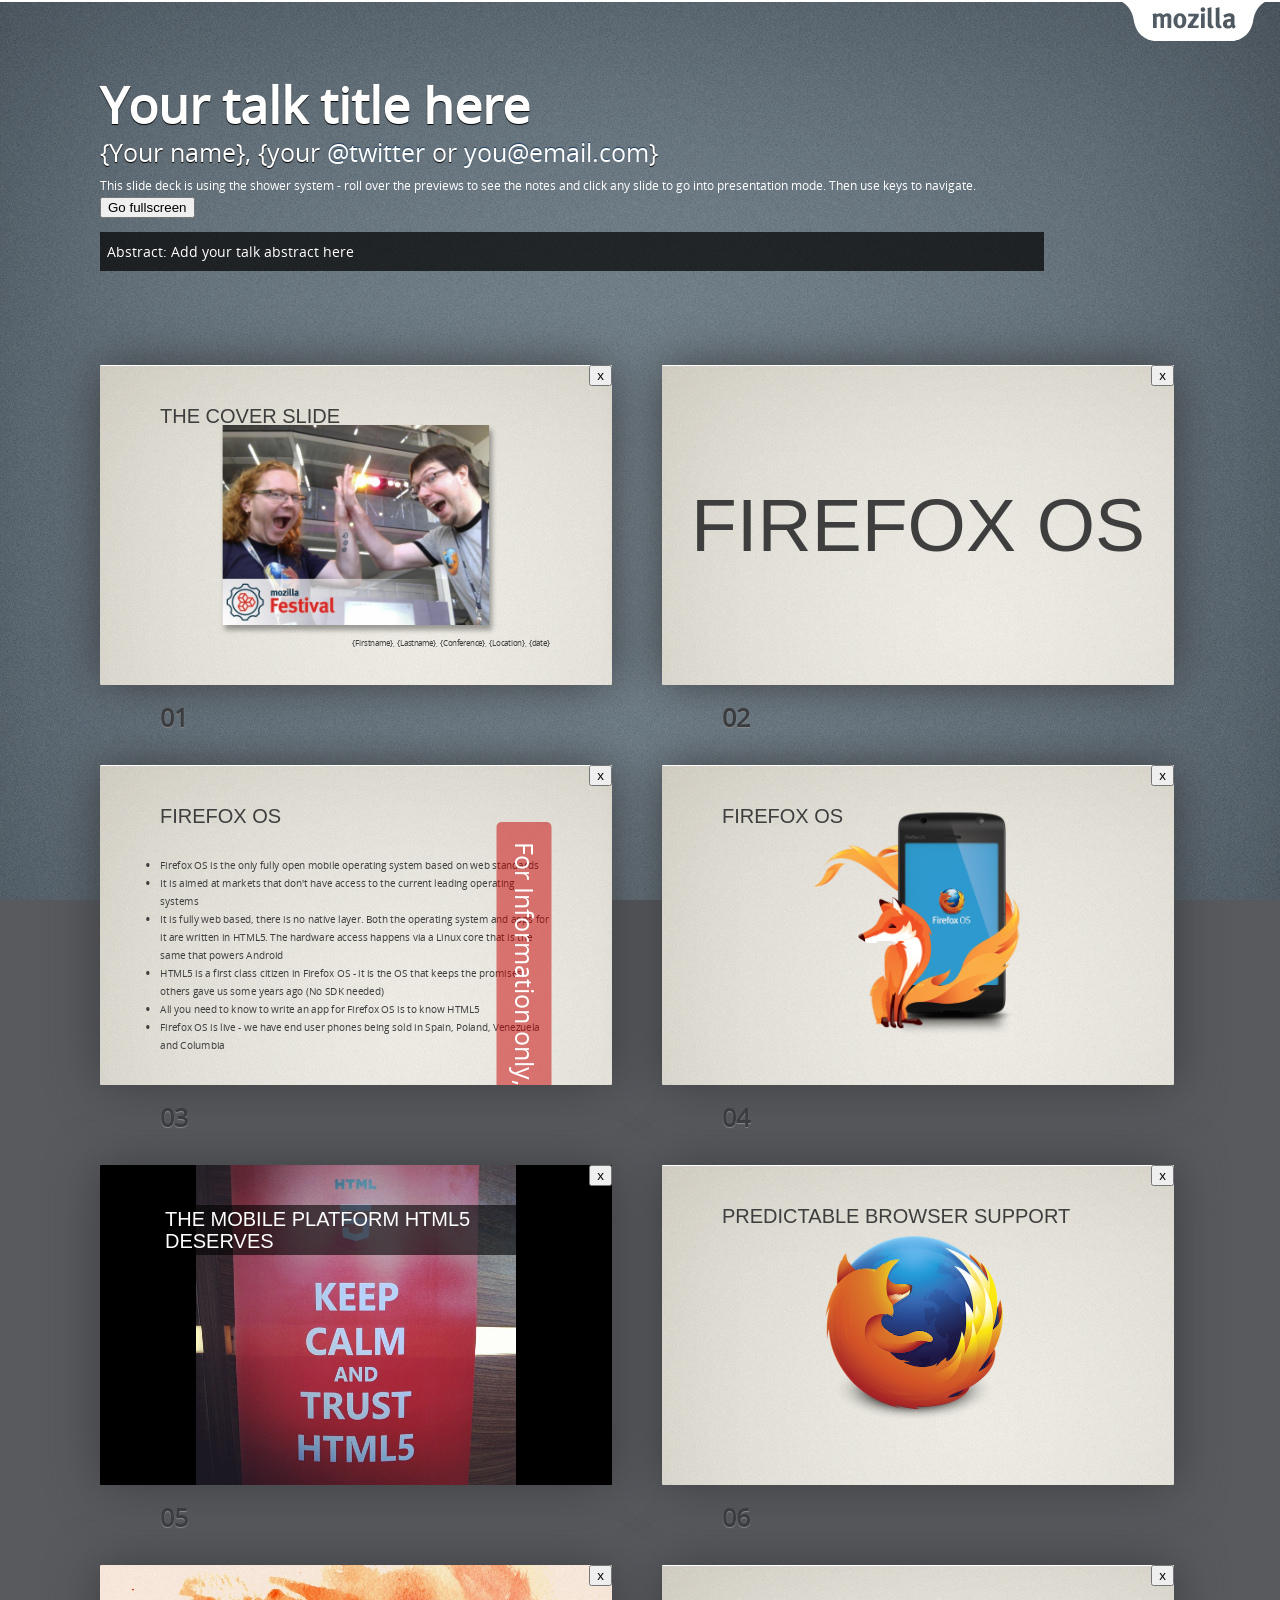
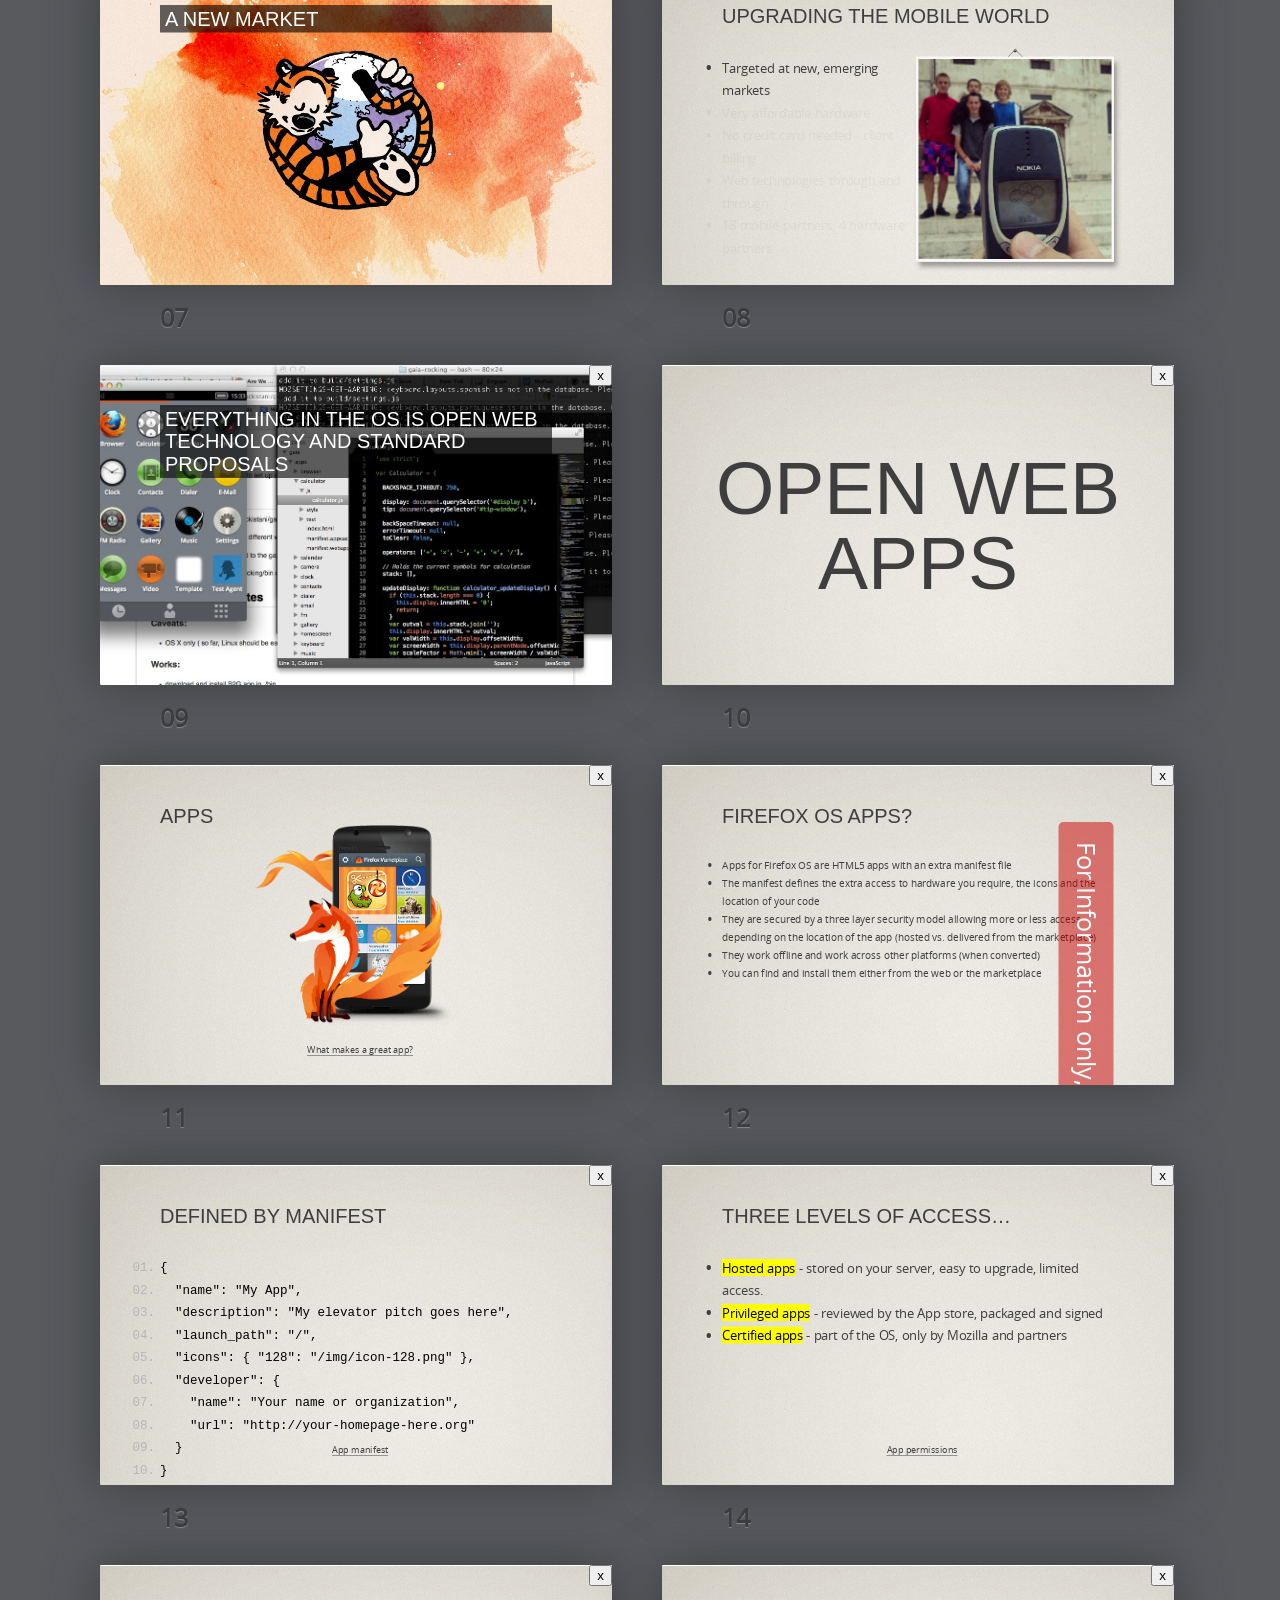
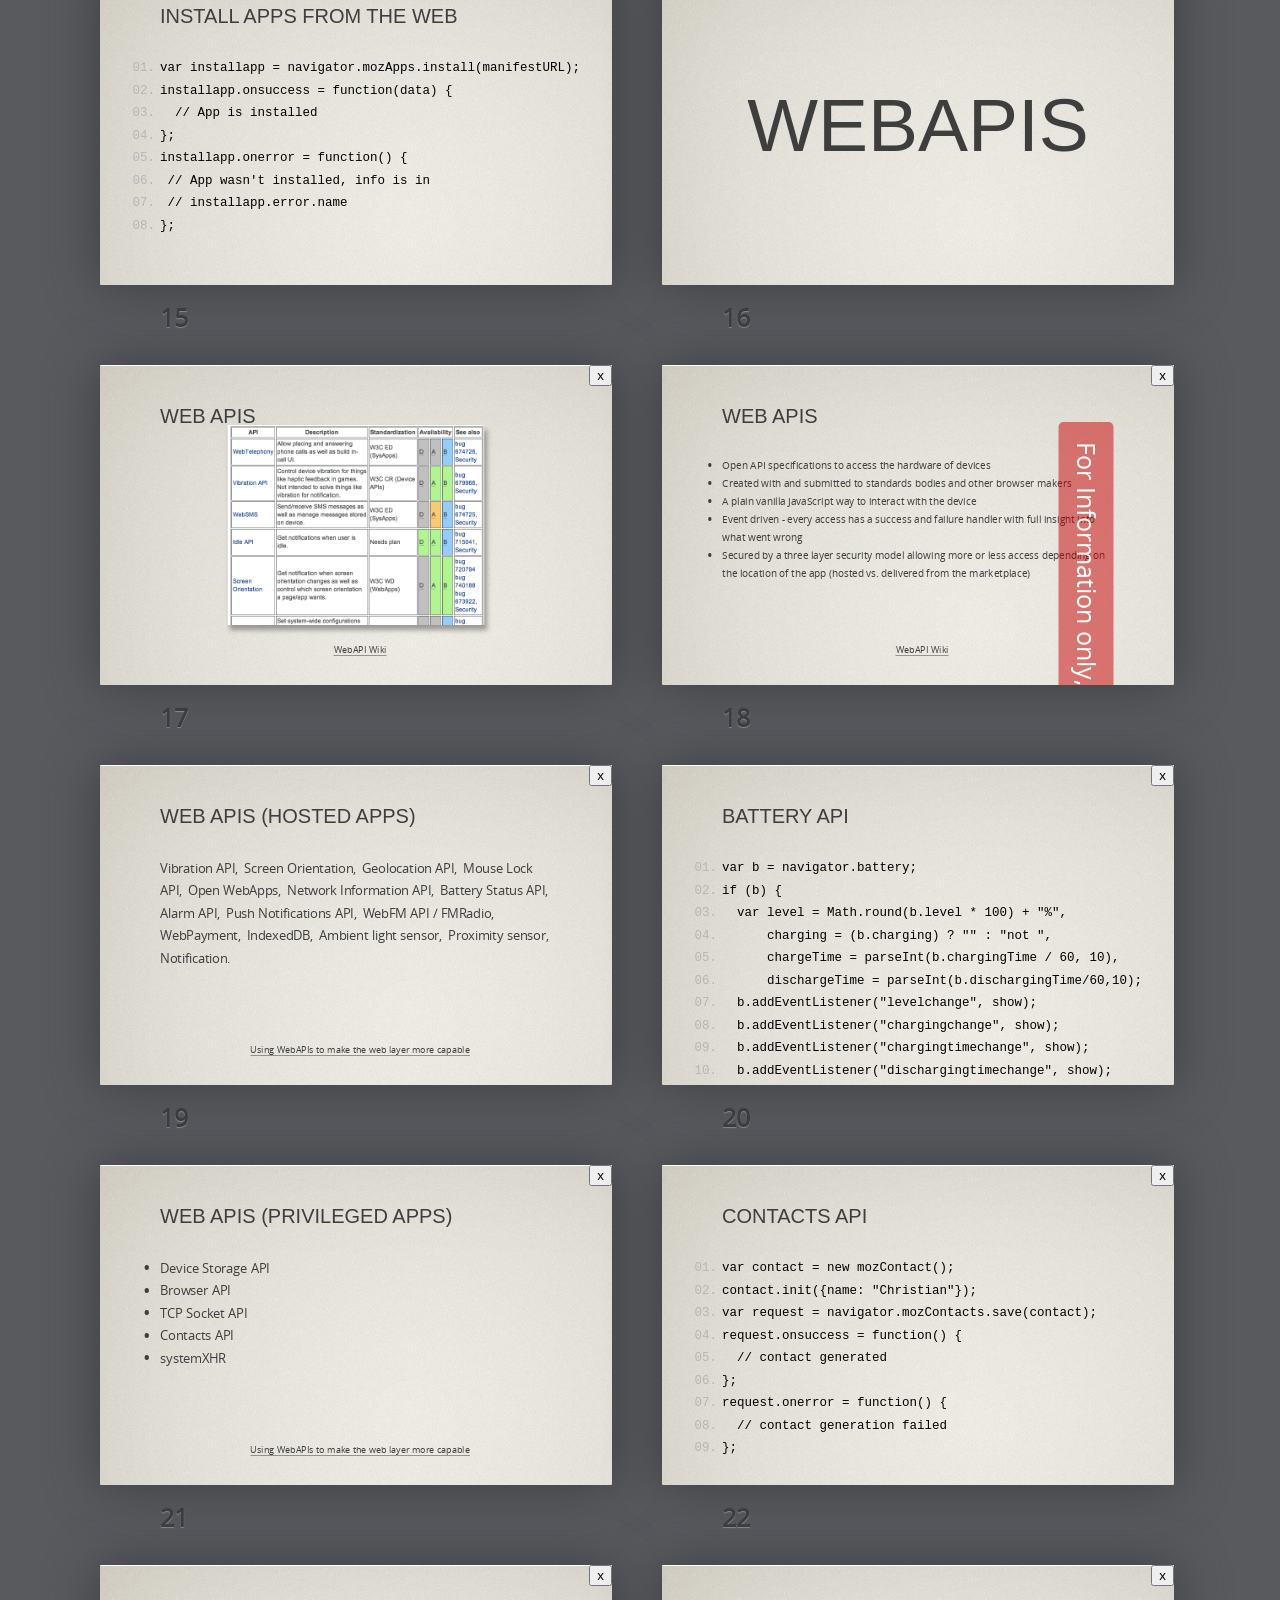
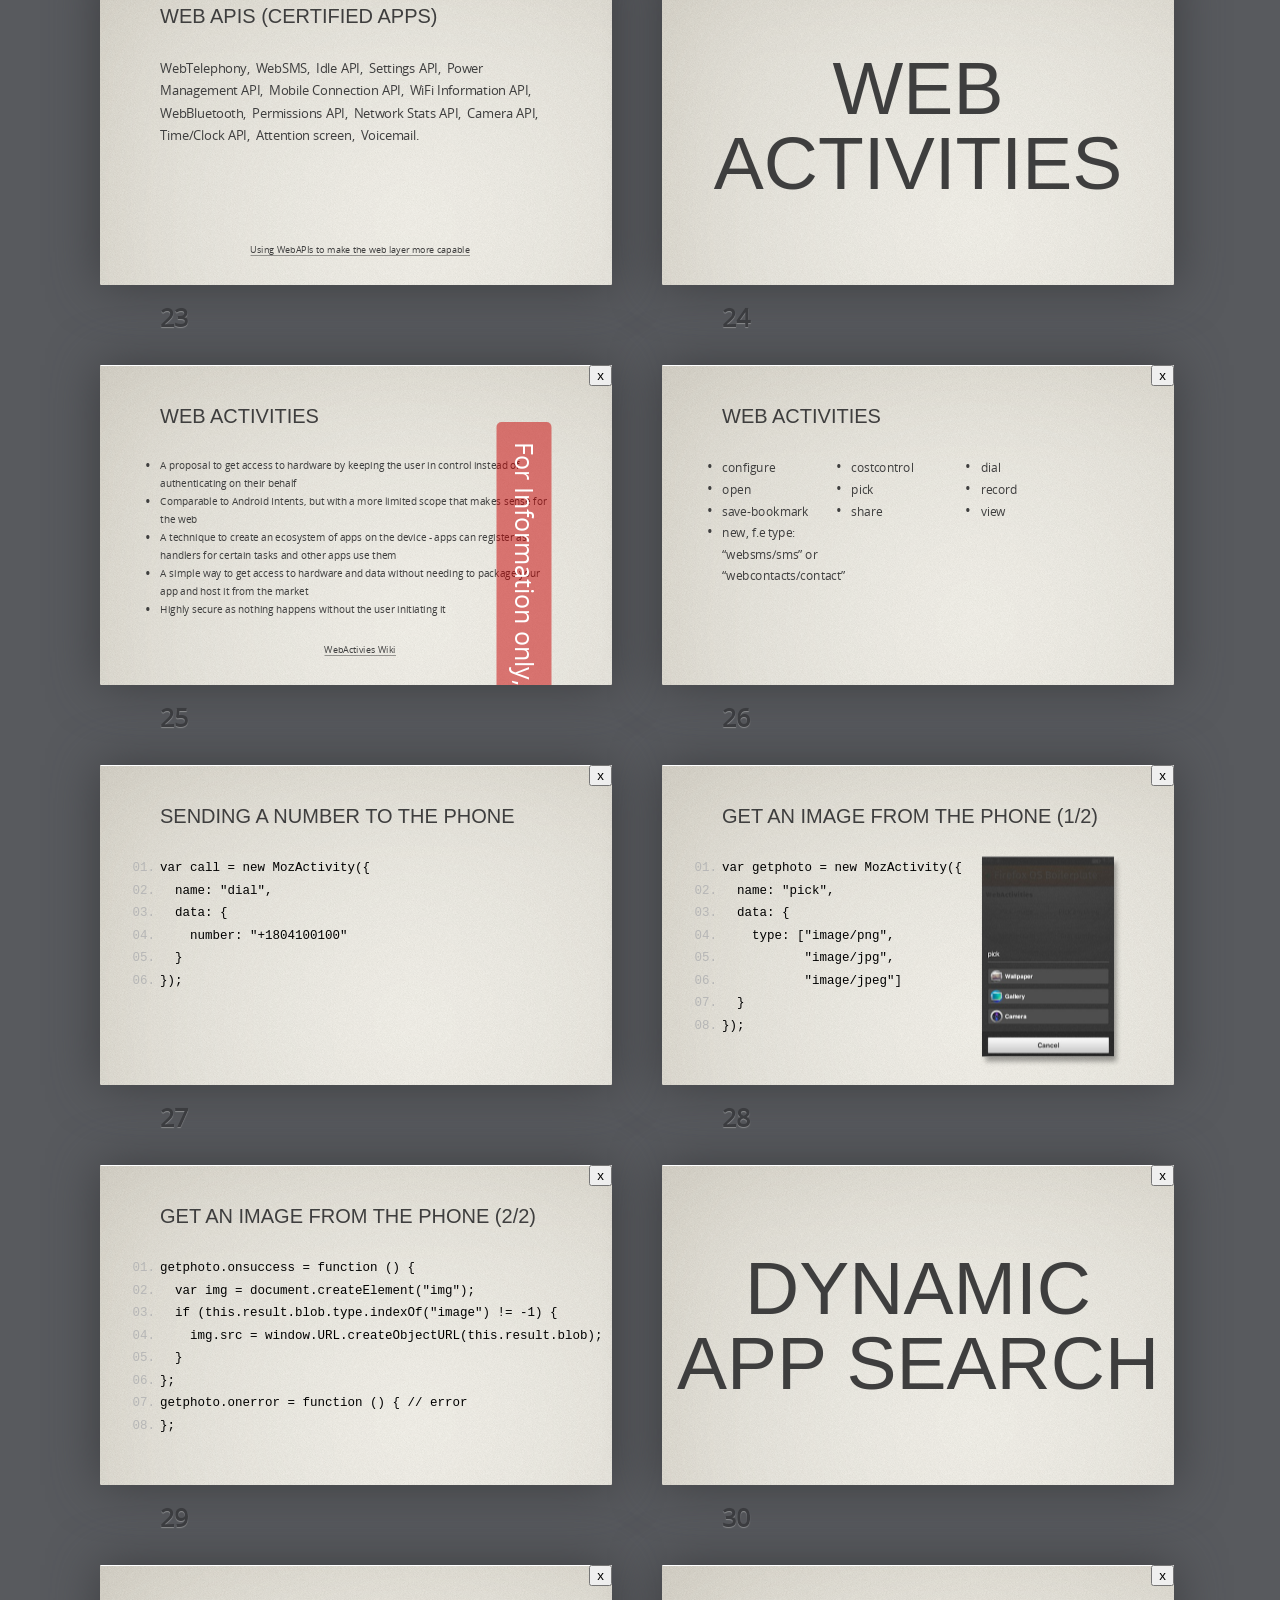
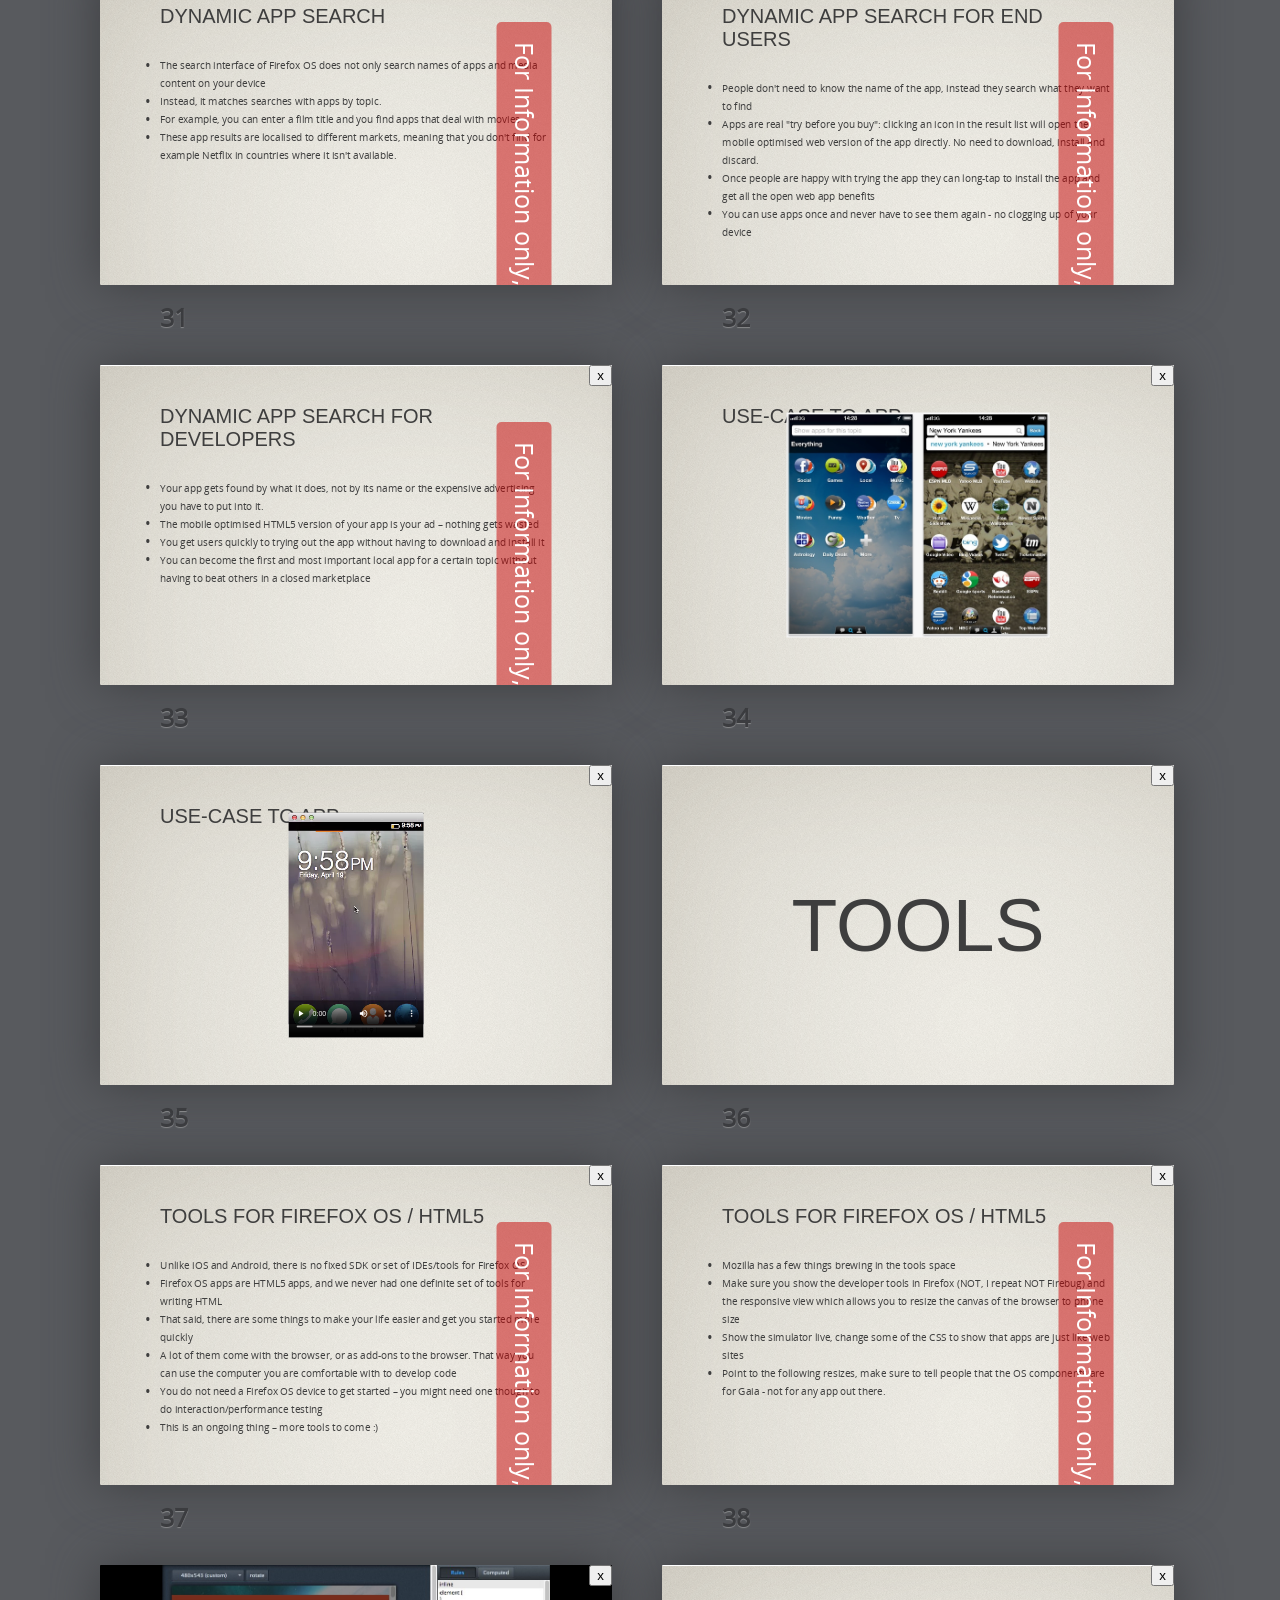
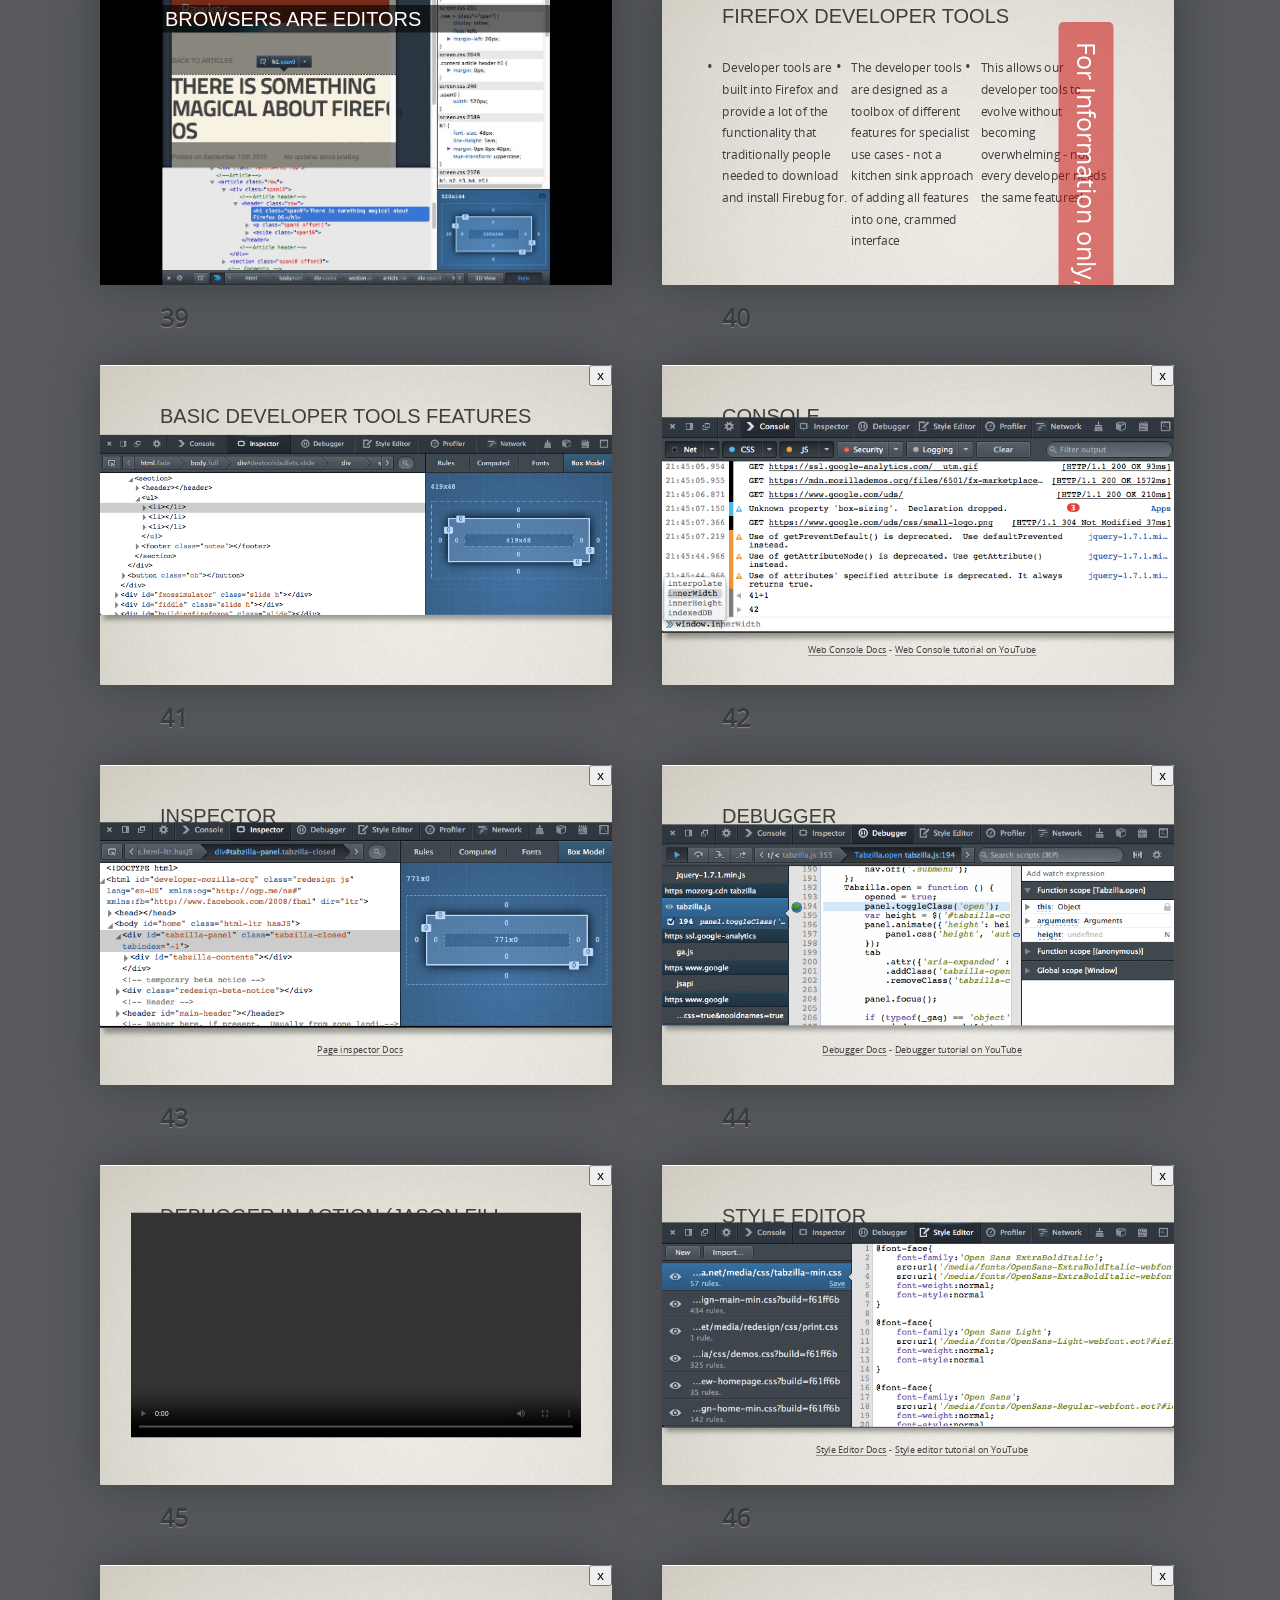
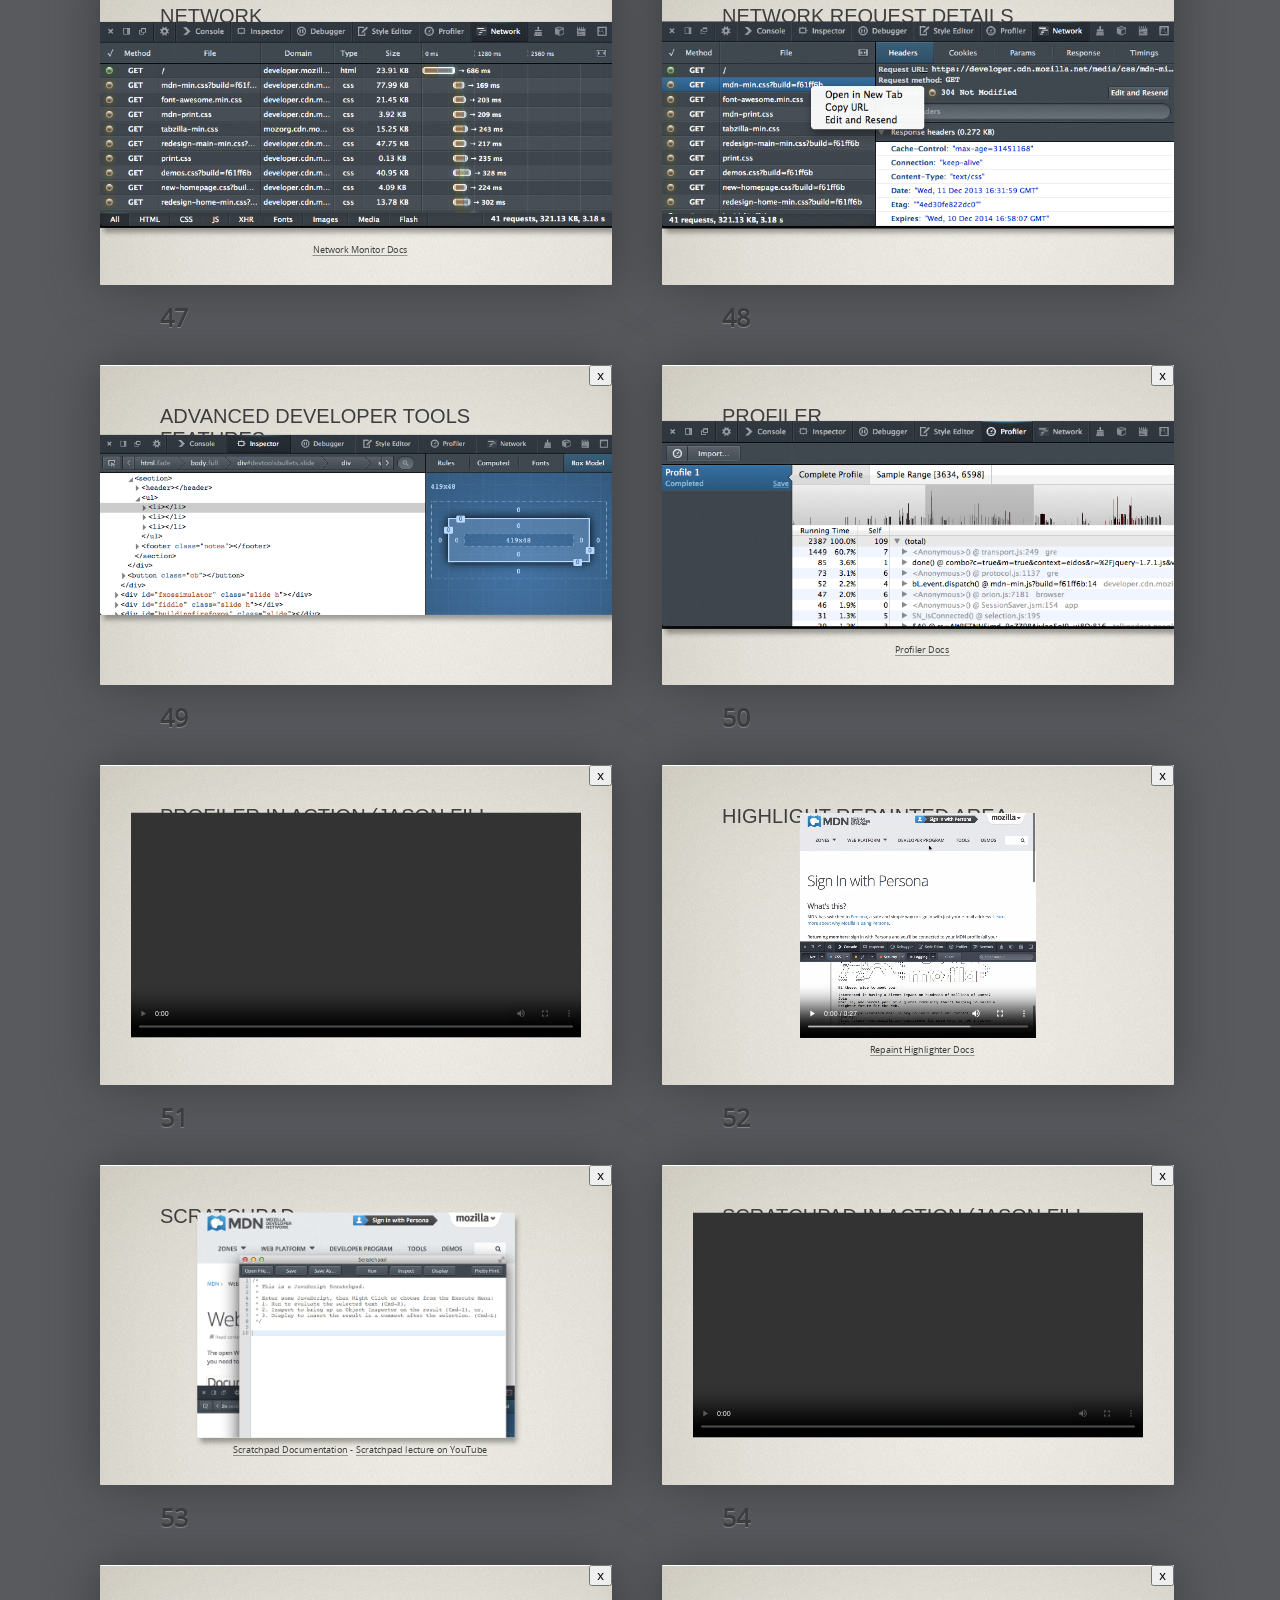
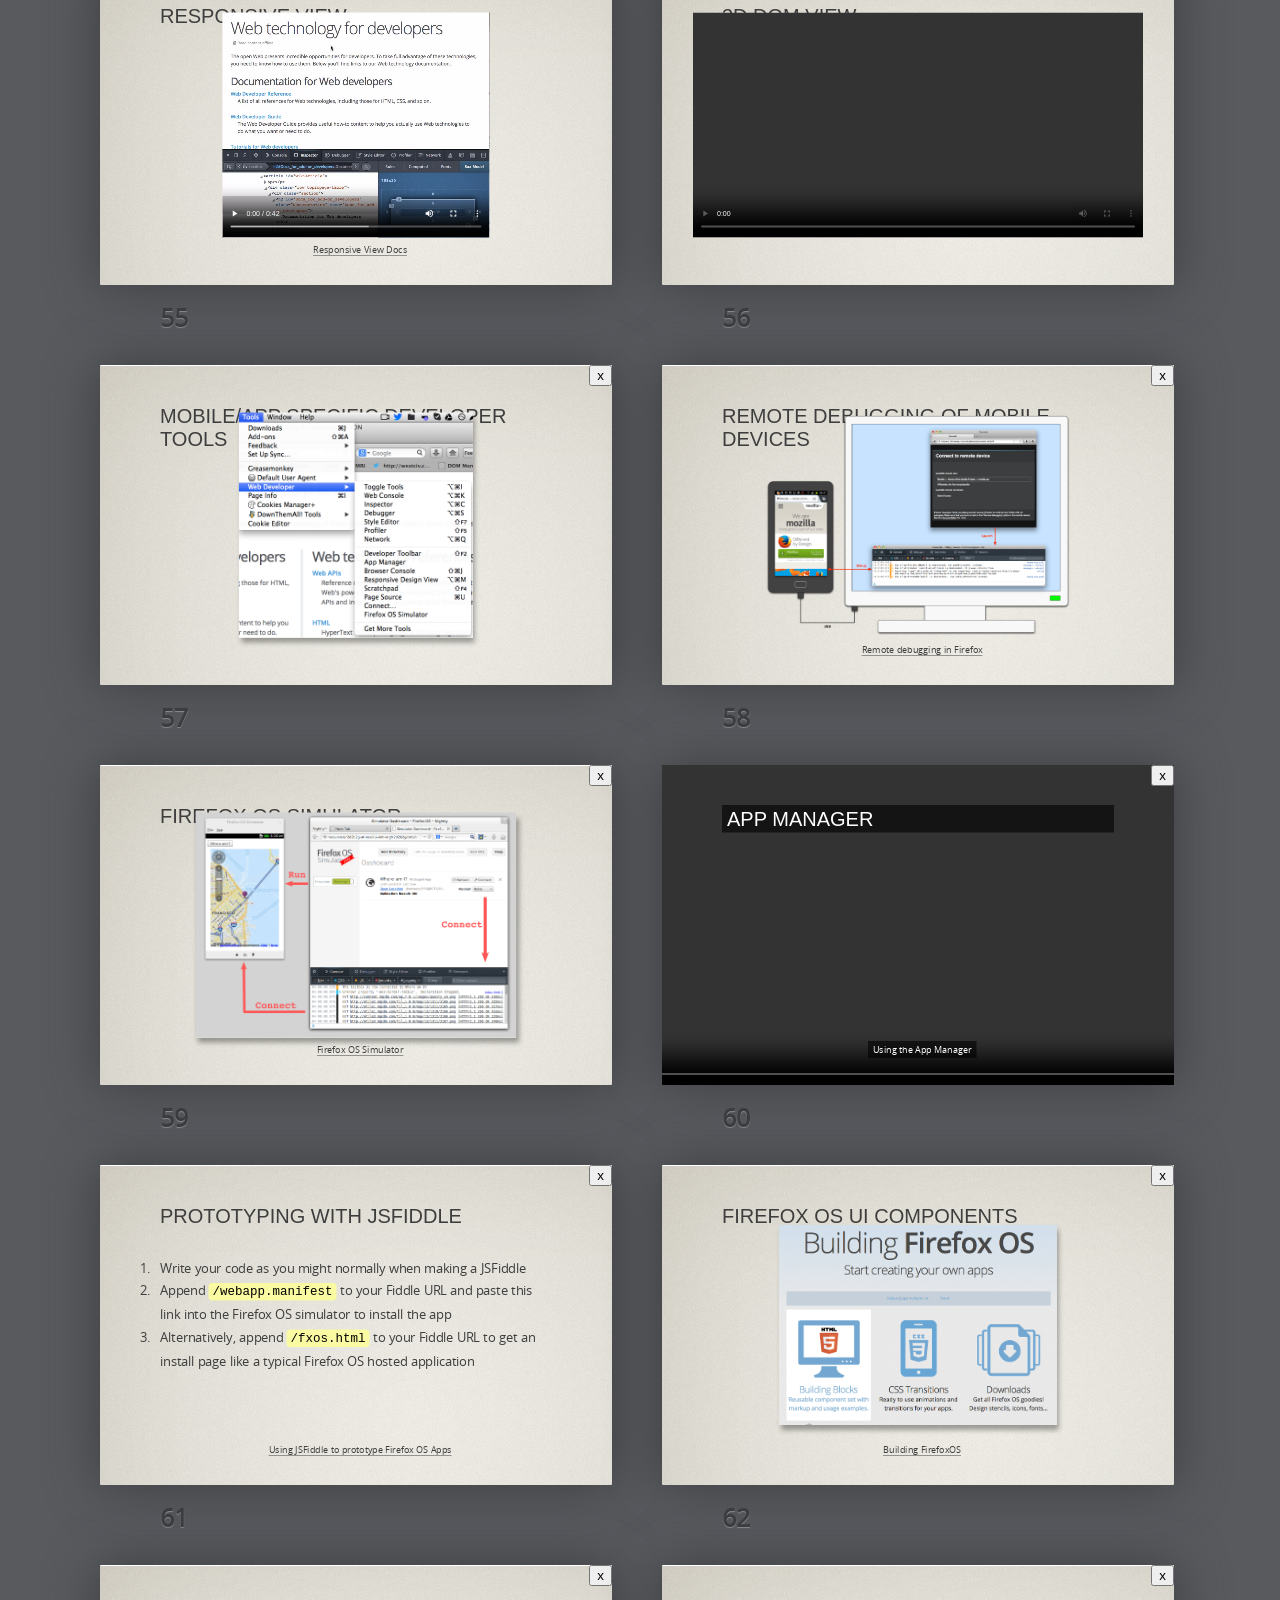
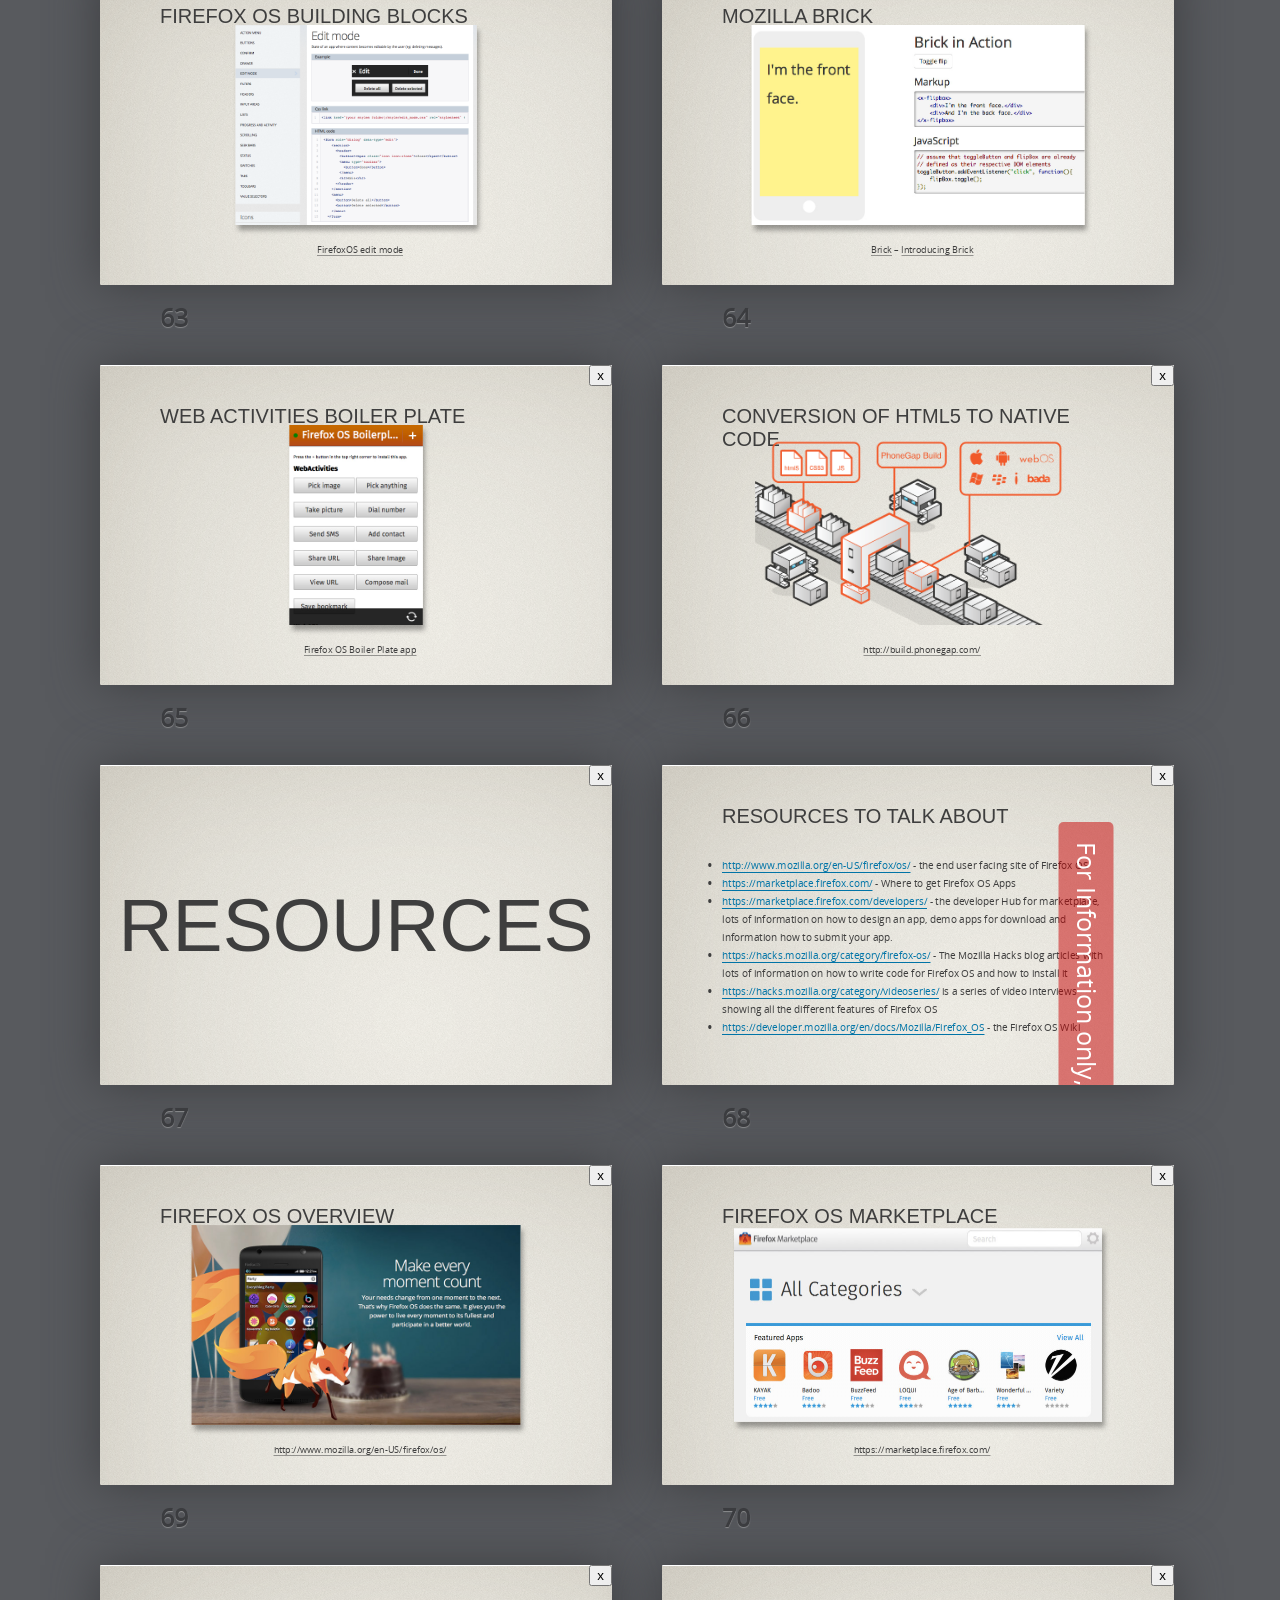
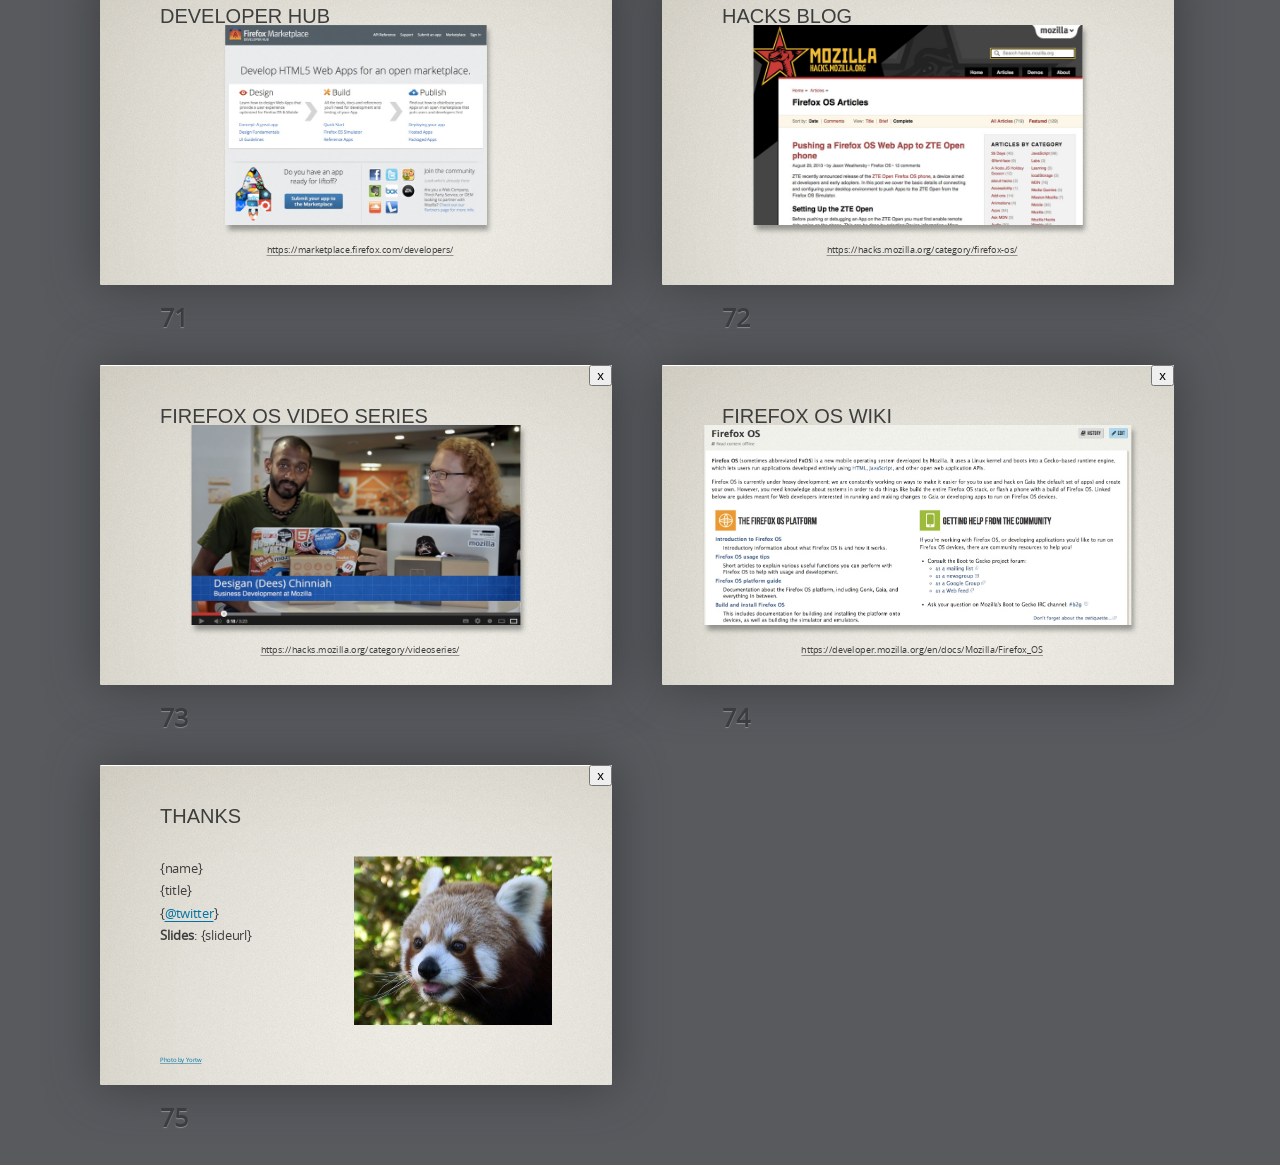
==== commit a82d20fc: "changed Firebug message" ====
--- a/html5/firefox-os-pick-and-mix.html
+++ b/html5/firefox-os-pick-and-mix.html
@@ -782,8 +782,8 @@
       <header>
         <h2>Firefox Developer tools</h2>
       </header>
-      <ul>
-        <li>Developer tools are built into Firefox - there is no need to install Firebug</li>
+      <ul class="lots">
+        <li>Developer tools are built into Firefox and provide a lot of the functionality that traditionally people needed to download and install Firebug for.</li>
         <li>The developer tools are designed as a toolbox of different features for specialist use cases - not a kitchen sink approach of adding all features into one, crammed interface</li>
         <li>This allows our developer tools to evolve without becoming overwhelming - not every developer needs the same features!</li>
       </ul>
--- a/html5/themes/mozilla/styles/style.css
+++ b/html5/themes/mozilla/styles/style.css
@@ -221,7 +221,7 @@
 		text-align:right;
 		}
 	.slide ul > li:before {
-		/* content:'\2022'; bullets - removed by Chris Mills  */
+		content:'\2022'; /* bull */
 		line-height:1.1;
 		font-size:40px;
 		}
@@ -631,7 +631,7 @@
 	display: inline; 
 	padding-right: 1em; 
 	}
-ul.oneline li::before, ul.inner li::before, ul.nobull li::before { 
+ul.oneline li::before, ul.nobull li::before { 
 	content: '';
 }
 ul.inline li { 
